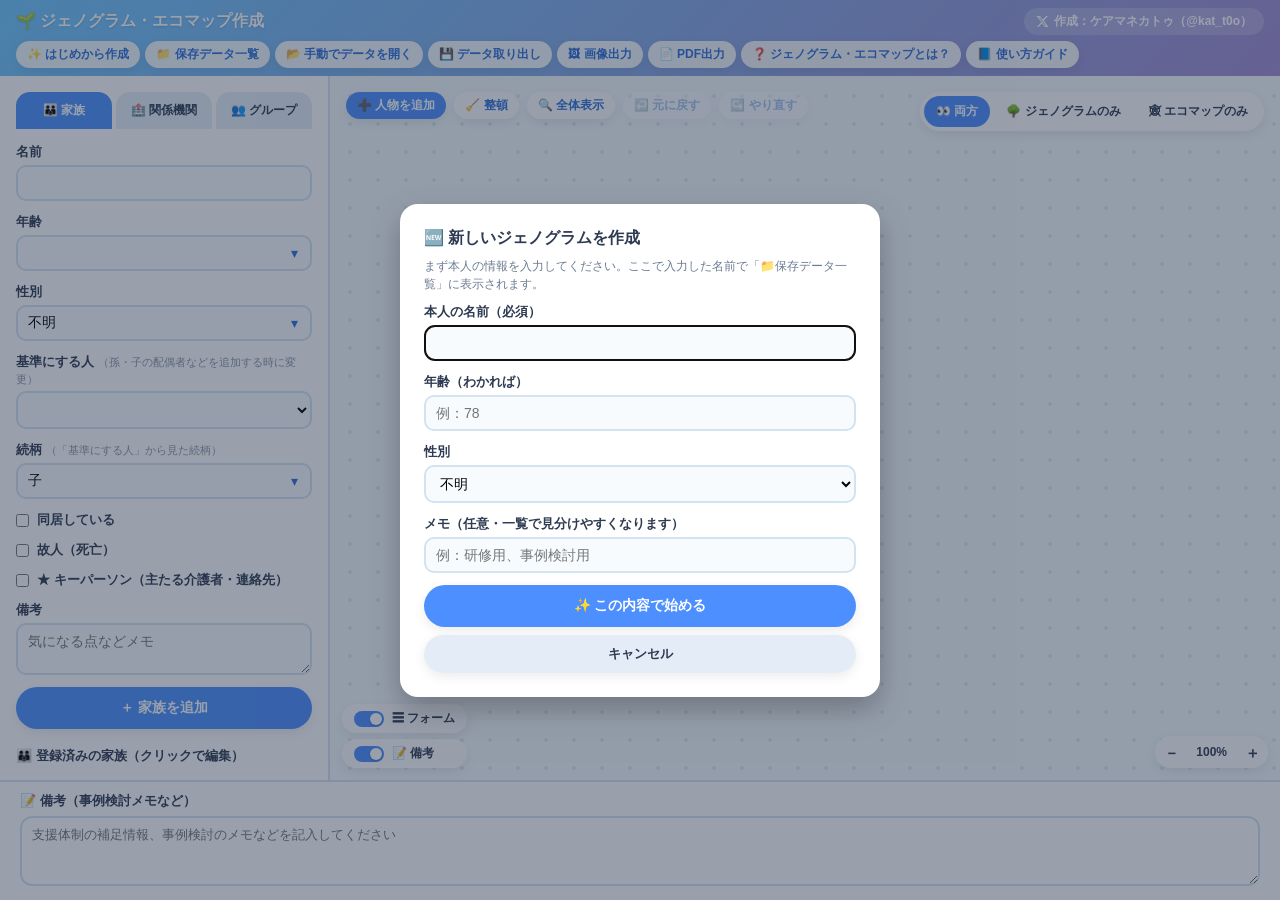
==== genogram_standalone.html @ c74f58c5 "ジェノグラム・エコマップ作成アプリ" ====
<!DOCTYPE html>
<html lang="ja">
<head>
<meta charset="UTF-8">
<meta name="viewport" content="width=device-width, initial-scale=1.0">
<title>ジェノグラム・エコマップ作成アプリ</title>
<style>
/* ポップで視認性の良いデザイン（丸ゴシック・寒色系パステル・角丸・ふんわり影） */

:root {
  --color-bg: #f1f7fb;
  --color-header-start: #6ec6ff;
  --color-header-end: #a18cd1;
  --color-primary: #4d8fff;
  --color-primary-dark: #2f6fdb;
  --color-secondary: #4ecdc4;
  --color-secondary-dark: #3bb3aa;
  --color-card: #ffffff;
  --color-border: #d3e3f0;
  --color-text: #2f3b52;
  --shadow-soft: 0 4px 12px rgba(0, 0, 0, 0.08);
}

* {
  box-sizing: border-box;
}

body {
  margin: 0;
  font-family: -apple-system, "Hiragino Maru Gothic ProN", "Yu Gothic", "Hiragino Kaku Gothic ProN", sans-serif;
  background: var(--color-bg);
  color: var(--color-text);
  display: flex;
  flex-direction: column;
  height: 100vh;
}

.app-header {
  background: linear-gradient(135deg, var(--color-header-start), var(--color-header-end));
  padding: 8px 16px;
  box-shadow: var(--shadow-soft);
  flex: 0 0 auto;
}

.app-header-top {
  display: flex;
  align-items: center;
  justify-content: space-between;
  flex-wrap: wrap;
  gap: 6px;
  margin-bottom: 6px;
}

.app-header h1 {
  margin: 0;
  font-size: 16px;
  color: #ffffff;
  text-shadow: 0 1px 2px rgba(0, 0, 0, 0.15);
}

.toolbar {
  display: flex;
  flex-wrap: wrap;
  gap: 5px;
}

.tool-button {
  border: none;
  border-radius: 999px;
  padding: 5px 11px;
  background: rgba(255, 255, 255, 0.9);
  color: var(--color-primary-dark);
  font-weight: bold;
  font-size: 12px;
  cursor: pointer;
  box-shadow: var(--shadow-soft);
  transition: transform 0.15s ease, box-shadow 0.15s ease;
}

.tool-button:hover {
  transform: translateY(-2px);
  box-shadow: 0 6px 14px rgba(0, 0, 0, 0.12);
}

.tool-button:disabled {
  opacity: 0.4;
  cursor: not-allowed;
  transform: none;
  box-shadow: var(--shadow-soft);
}

.export-option {
  display: flex;
  align-items: center;
  gap: 4px;
  padding: 8px 10px;
  font-size: 12px;
  font-weight: bold;
  color: #ffffff;
  text-shadow: 0 1px 2px rgba(0, 0, 0, 0.15);
  cursor: pointer;
}

.export-option input {
  width: auto;
  margin: 0;
}

.app-body {
  flex: 1 1 auto;
  display: flex;
  min-height: 0;
}

.side-panel {
  width: 330px;
  flex: 0 0 auto;
  background: var(--color-card);
  border-right: 2px solid var(--color-border);
  padding: 16px;
  overflow-y: auto;
}

body.side-panel-collapsed .side-panel {
  display: none;
}

body.note-panel-collapsed .note-panel {
  display: none;
}

/* サイドパネル（入力フォーム）・備考欄の開閉ボタンを1ヶ所にまとめた小さな浮き島。
   左右いっぱいの帯にすると占有面積が大きいため、キャンバス左下に小さくまとめている。 */
.panel-toggle-cluster {
  position: absolute;
  left: 12px;
  bottom: 12px;
  z-index: 12;
  display: flex;
  flex-direction: column;
  gap: 6px;
}

.panel-toggle-switch {
  display: flex;
  align-items: center;
  gap: 8px;
  border: none;
  border-radius: 999px;
  padding: 6px 12px;
  background: rgba(255, 255, 255, 0.92);
  color: var(--color-text);
  font-weight: bold;
  font-size: 12px;
  cursor: pointer;
  box-shadow: var(--shadow-soft);
}

.panel-toggle-switch:hover {
  background: #ffffff;
}

.switch-track {
  position: relative;
  flex: 0 0 auto;
  width: 30px;
  height: 16px;
  border-radius: 999px;
  background: #c9d4e0;
  transition: background 0.15s ease;
}

.switch-knob {
  position: absolute;
  top: 2px;
  left: 2px;
  width: 12px;
  height: 12px;
  border-radius: 50%;
  background: #ffffff;
  box-shadow: 0 1px 2px rgba(0, 0, 0, 0.25);
  transition: transform 0.15s ease;
}

.panel-toggle-switch.is-open .switch-track {
  background: var(--color-primary);
}

.panel-toggle-switch.is-open .switch-knob {
  transform: translateX(14px);
}

/* 今のズーム倍率（％）の表示と、＋／－で段階的に拡大縮小できるボタン。
   ピンチ・ホイールだけだと今どれくらい拡大しているか分かりにくく、
   トラックパッドの操作が不安定な端末でも確実に拡大縮小できるようにする。 */
.zoom-control {
  position: absolute;
  right: 12px;
  bottom: 12px;
  z-index: 12;
  display: flex;
  align-items: center;
  gap: 2px;
  background: rgba(255, 255, 255, 0.92);
  border-radius: 999px;
  box-shadow: var(--shadow-soft);
  padding: 3px;
}

.zoom-btn,
.zoom-percent {
  border: none;
  background: transparent;
  color: var(--color-text);
  font-weight: bold;
  cursor: pointer;
  border-radius: 999px;
}

.zoom-btn {
  width: 26px;
  height: 26px;
  font-size: 15px;
  line-height: 1;
}

.zoom-btn:hover,
.zoom-percent:hover {
  background: var(--color-bg);
}

.zoom-percent {
  padding: 5px 10px;
  font-size: 12px;
  min-width: 48px;
}

/* 画面の狭い端末（小さめのノートPC・タブレットの横向きなど）では、
   サイドパネルの幅を少し縮めてキャンバス側の表示スペースを確保する。 */
@media (max-width: 1100px) {
  .side-panel {
    width: 270px;
  }
}

/* さらに狭い・縦長の端末（タブレットの縦向き・スマホなど）では、
   左右に並べるレイアウトそのものが窮屈になるため、サイドパネルを
   キャンバスの上に重ねず「上下に積む」配置に切り替える。
   サイドパネルは画面の半分までの高さに収め、それ以上はスクロールで見る。 */
@media (max-width: 820px) {
  .app-body {
    flex-direction: column;
  }
  .side-panel {
    width: 100%;
    max-height: 48vh;
    border-right: none;
    border-bottom: 2px solid var(--color-border);
  }
  .canvas-wrap {
    min-height: 280px;
  }
}

.tabs {
  display: flex;
  gap: 4px;
  margin-bottom: 14px;
}

.tab-button {
  flex: 1;
  border: none;
  border-radius: 14px 14px 0 0;
  padding: 10px 4px;
  background: #e4edf7;
  color: var(--color-text);
  font-weight: bold;
  font-size: 12px;
  white-space: nowrap;
  cursor: pointer;
}

.tab-button.active {
  background: var(--color-primary);
  color: #ffffff;
}

.tab-panel.hidden {
  display: none;
}

#family-form label,
#institution-form label,
#connect-form label,
#institution-connect-form label {
  display: block;
  margin-bottom: 12px;
  font-size: 13px;
  font-weight: bold;
  color: var(--color-text);
}

.field-hint {
  font-size: 11px;
  font-weight: normal;
  color: #8a93a6;
  margin-left: 4px;
}

#family-form input,
#family-form select,
#family-form textarea,
#institution-form input,
#institution-form select,
#institution-form textarea,
#connect-form select,
#institution-connect-form select {
  display: block;
  width: 100%;
  margin-top: 4px;
  padding: 8px 10px;
  border: 2px solid var(--color-border);
  border-radius: 10px;
  font-size: 14px;
  font-family: inherit;
  background: #f8fbfe;
  resize: vertical;
}

.combo-box {
  position: relative;
}

.combo-box input {
  width: 100%;
  padding-right: 34px !important;
}

.combo-toggle {
  position: absolute;
  right: 4px;
  top: 4px;
  bottom: 4px;
  width: 28px;
  border: none;
  background: transparent;
  color: var(--color-primary-dark);
  font-size: 14px;
  cursor: pointer;
  border-radius: 8px;
}

.combo-toggle:hover {
  background: #e1ecfa;
}

.combo-list {
  position: absolute;
  left: 0;
  right: 0;
  top: 100%;
  margin: 4px 0 0;
  padding: 4px;
  list-style: none;
  background: var(--color-card);
  border: 2px solid var(--color-border);
  border-radius: 12px;
  box-shadow: var(--shadow-soft);
  max-height: 220px;
  overflow-y: auto;
  z-index: 20;
}

.combo-list.hidden {
  display: none;
}

.combo-list li {
  padding: 8px 10px;
  border-radius: 8px;
  font-size: 13px;
  font-weight: normal;
  cursor: pointer;
  color: var(--color-text);
}

.combo-list li:hover {
  background: #e1ecfa;
  color: var(--color-primary-dark);
}

.checkbox-label {
  display: flex !important;
  align-items: center;
  gap: 8px;
}

.checkbox-label input {
  width: auto !important;
  margin: 0 !important;
}

.checkbox-list {
  max-height: 180px;
  overflow-y: auto;
  border: 1px solid var(--color-border);
  border-radius: 10px;
  padding: 8px 10px;
  margin-bottom: 12px;
  background: #ffffff;
}

.checkbox-list .checkbox-label {
  padding: 3px 0;
}

.primary-button {
  width: 100%;
  border: none;
  border-radius: 999px;
  padding: 12px;
  background: var(--color-primary);
  color: #ffffff;
  font-weight: bold;
  font-size: 14px;
  cursor: pointer;
  box-shadow: var(--shadow-soft);
  transition: transform 0.15s ease;
}

.primary-button.secondary {
  background: var(--color-secondary);
}

.primary-button:hover {
  transform: translateY(-2px);
}

.form-actions {
  display: flex;
  flex-direction: column;
  gap: 8px;
}

.secondary-button,
.danger-button {
  width: 100%;
  border: none;
  border-radius: 999px;
  padding: 10px;
  font-weight: bold;
  font-size: 13px;
  cursor: pointer;
  box-shadow: var(--shadow-soft);
  transition: transform 0.15s ease;
}

.secondary-button {
  background: #e4edf7;
  color: var(--color-text);
}

.danger-button {
  background: #ffe3e0;
  color: #c0392b;
}

.secondary-button:hover,
.danger-button:hover {
  transform: translateY(-2px);
}

.hidden {
  display: none !important;
}

.hint-text {
  margin: 0 0 10px;
  font-size: 12px;
  color: #6b7c93;
  line-height: 1.5;
}

.list-heading {
  margin: 18px 0 8px;
  font-size: 13px;
  color: var(--color-text);
}

.entity-list {
  list-style: none;
  margin: 0;
  padding: 0;
  display: flex;
  flex-direction: column;
  gap: 6px;
}

.entity-list li {
  display: flex;
  align-items: center;
  justify-content: space-between;
  gap: 6px;
  padding: 8px 12px;
  border: 2px solid var(--color-border);
  border-radius: 12px;
  background: #f8fbfe;
  font-size: 13px;
  cursor: pointer;
  transition: transform 0.1s ease, border-color 0.1s ease;
}

.entity-list li:hover {
  transform: translateY(-1px);
  border-color: var(--color-secondary);
}

.entity-list li.editing {
  border-color: var(--color-primary);
  background: #eaf1fb;
}

.entity-list .entity-sub {
  color: #6b7c93;
  font-weight: normal;
}

.entity-list li.connection-row {
  cursor: default;
}

.entity-list .entity-main {
  flex: 1 1 auto;
  min-width: 0;
  overflow: hidden;
  text-overflow: ellipsis;
  white-space: nowrap;
}

.entity-delete {
  flex: 0 0 auto;
  border: none;
  background: transparent;
  color: #c0392b;
  font-size: 14px;
  cursor: pointer;
  border-radius: 8px;
  padding: 2px 6px;
}

.entity-delete:hover {
  background: #ffe3e0;
}

.case-open-button {
  flex: 0 0 auto;
  width: auto !important;
  padding: 6px 14px !important;
}

.modal-overlay {
  position: fixed;
  inset: 0;
  background: rgba(30, 45, 70, 0.45);
  display: flex;
  align-items: center;
  justify-content: center;
  z-index: 100;
}

.modal-overlay.hidden {
  display: none;
}

.modal-box {
  background: var(--color-card);
  border-radius: 18px;
  padding: 24px;
  width: 480px;
  max-width: 90vw;
  max-height: 80vh;
  overflow-y: auto;
  box-shadow: 0 12px 30px rgba(0, 0, 0, 0.25);
}

.modal-box h2 {
  margin: 0 0 8px;
  font-size: 16px;
  color: var(--color-text);
}

.modal-box .entity-list {
  margin-bottom: 16px;
}

.modal-box .secondary-button {
  width: 100%;
}

.modal-box label {
  display: block;
  margin-bottom: 12px;
  font-size: 13px;
  font-weight: bold;
  color: var(--color-text);
}

.modal-box input,
.modal-box select {
  display: block;
  width: 100%;
  margin-top: 4px;
  padding: 8px 10px;
  border: 2px solid var(--color-border);
  border-radius: 10px;
  font-size: 14px;
  font-family: inherit;
  background: #f8fbfe;
}

.help-modal-box {
  width: 560px;
  max-width: 90vw;
}

.help-modal-box h3 {
  margin: 18px 0 6px;
  font-size: 14px;
  color: var(--color-primary-dark);
}

.help-modal-box p {
  margin: 0;
  font-size: 13px;
  line-height: 1.7;
  color: var(--color-text);
}

.help-list {
  margin: 0;
  padding-left: 20px;
  font-size: 13px;
  line-height: 1.8;
  color: var(--color-text);
}

.help-modal-box #help-modal-close {
  margin-top: 20px;
}

#export-options-modal .checkbox-label {
  margin-bottom: 12px;
  font-size: 13px;
  font-weight: bold;
}

#export-options-modal .form-actions {
  margin-top: 8px;
}

.canvas-wrap {
  flex: 1 1 auto;
  position: relative;
  background:
    radial-gradient(circle at 20px 20px, #dde8f2 2px, transparent 2px);
  background-size: 28px 28px;
  background-color: #f5f9fd;
  overflow: hidden;
}

#canvas {
  display: block;
  cursor: grab;
  touch-action: none;
}

/* 左の操作ボタン群と右の表示切替ボタン群を、固定位置(position:absolute)同士の
   重なりではなく、1つのflexコンテナの中で「space-between」配置にする。
   画面が狭くてどちらも1行に収まらない時は、flex-wrapにより右側のボタン群が
   自動的に2段目に折り返るので、重なって操作できなくなることがない。 */
.canvas-overlay-toolbars {
  position: absolute;
  left: 16px;
  right: 16px;
  top: 16px;
  display: flex;
  justify-content: space-between;
  align-items: flex-start;
  flex-wrap: wrap;
  gap: 8px;
  z-index: 10;
  pointer-events: none; /* すき間部分はキャンバスのドラッグを邪魔しないようにする */
}

.canvas-toolbar,
.view-mode-toolbar {
  pointer-events: auto;
  flex-wrap: wrap;
}

.canvas-toolbar {
  display: flex;
  gap: 8px;
}

.canvas-toolbar .add-button {
  background: var(--color-primary);
  color: #ffffff;
}

.view-mode-toolbar {
  display: flex;
  gap: 4px;
  background: rgba(255, 255, 255, 0.9);
  border-radius: 999px;
  padding: 4px;
  box-shadow: var(--shadow-soft);
}

.view-mode-button {
  border: none;
  border-radius: 999px;
  padding: 7px 12px;
  background: transparent;
  color: var(--color-text);
  font-weight: bold;
  font-size: 12px;
  cursor: pointer;
}

.view-mode-button.active {
  background: var(--color-primary);
  color: #ffffff;
}

/* 表示モード：データは変えず、対象の図形・線をCSSで隠すだけ */
#canvas.view-mode-genogram .institution-node,
#canvas.view-mode-genogram .institution-link-line,
#canvas.view-mode-genogram .ecomap-group-boundary,
#canvas.view-mode-genogram .ecomap-group-label,
#canvas.view-mode-genogram .group-handles {
  display: none;
}

#canvas.view-mode-ecomap .relationship-line,
#canvas.view-mode-ecomap .family-tree-connector,
#canvas.view-mode-ecomap .cohabiting-boundary,
#canvas.view-mode-ecomap .cohabiting-boundary-hit,
#canvas.view-mode-ecomap .cohabiting-handles {
  display: none;
}

/* 同居枠・グループ枠の輪郭を変形する操作用の丸。控えめに表示し、
   つまんでいる時・ホバー時に少し大きく見せて操作対象だと分かりやすくする。 */
.boundary-shape-handle {
  opacity: 0.55;
  transition: opacity 0.15s ease;
}

.boundary-shape-handle:hover {
  opacity: 1;
  cursor: grab;
}

.note-panel {
  flex: 0 0 auto;
  background: var(--color-card);
  border-top: 2px solid var(--color-border);
  padding: 10px 20px;
}

.note-panel label {
  display: block;
  font-size: 13px;
  font-weight: bold;
  margin-bottom: 6px;
}

#note-textarea {
  width: 100%;
  height: 70px;
  border: 2px solid var(--color-border);
  border-radius: 12px;
  padding: 8px 10px;
  font-family: inherit;
  font-size: 13px;
  resize: vertical;
}

.app-credit {
  display: inline-flex;
  align-items: center;
  gap: 5px;
  flex: 0 0 auto;
  font-size: 12px;
  font-weight: bold;
  color: #ffffff;
  background: rgba(255, 255, 255, 0.2);
  border-radius: 999px;
  padding: 5px 12px;
  text-decoration: none;
  white-space: nowrap;
}

.app-credit:hover {
  background: rgba(255, 255, 255, 0.32);
}

.app-credit svg {
  fill: currentColor;
}

.context-menu {
  position: fixed;
  background: var(--color-card);
  border-radius: 12px;
  box-shadow: 0 8px 20px rgba(0, 0, 0, 0.2);
  padding: 6px;
  z-index: 1000;
  display: flex;
  flex-direction: column;
  gap: 2px;
}

.context-menu.hidden {
  display: none;
}

.floating-popup {
  position: fixed;
  background: var(--color-card);
  border-radius: 14px;
  box-shadow: 0 8px 24px rgba(0, 0, 0, 0.25);
  padding: 14px;
  width: 260px;
  max-height: 85vh;
  overflow-y: auto;
  z-index: 1000;
}

.floating-popup.hidden {
  display: none;
}

.popup-close-x {
  position: absolute;
  top: 6px;
  right: 6px;
  width: 22px;
  height: 22px;
  border: none;
  background: transparent;
  color: var(--color-text);
  font-size: 16px;
  font-weight: bold;
  line-height: 1;
  cursor: pointer;
  padding: 0;
  border-radius: 50%;
}

.popup-close-x:hover {
  background: #eaf1fb;
}

.floating-popup label {
  display: block;
  margin-bottom: 10px;
  font-size: 12px;
  font-weight: bold;
  color: var(--color-text);
}

.floating-popup input,
.floating-popup select,
.floating-popup textarea {
  display: block;
  width: 100%;
  margin-top: 3px;
  padding: 6px 8px;
  border: 2px solid var(--color-border);
  border-radius: 8px;
  font-size: 13px;
  font-family: inherit;
  background: #f8fbfe;
  resize: vertical;
}

.floating-popup .form-actions {
  margin-top: 4px;
}

.popup-section-heading {
  margin: 14px 0 8px;
  padding-top: 10px;
  border-top: 2px solid var(--color-border);
  font-size: 12px;
  color: var(--color-primary-dark);
}

.floating-popup .hint-text {
  font-size: 11px;
  margin: -4px 0 10px;
}

.floating-popup .primary-button,
.floating-popup .secondary-button,
.floating-popup .danger-button {
  padding: 8px;
  font-size: 12px;
}

.context-menu button {
  border: none;
  background: transparent;
  text-align: left;
  padding: 8px 14px;
  border-radius: 8px;
  font-size: 13px;
  font-family: inherit;
  cursor: pointer;
  color: var(--color-text);
}

.context-menu button:hover {
  background: #e1ecfa;
  color: var(--color-primary-dark);
}

.context-menu-section {
  display: flex;
  flex-direction: column;
  gap: 2px;
  border-top: 1px solid var(--color-border);
  margin-top: 4px;
  padding-top: 4px;
}

#line-context-delete {
  margin-top: 4px;
  border-top: 1px solid var(--color-border);
  color: #c0392b;
}

#print-area {
  display: none;
}

@media print {
  body > *:not(#print-area) {
    display: none !important;
  }
  /* 縦に並ぶ見出し・図・備考の高さを「ページの印刷可能な高さ」の中で
     flexで分け合うことで、図が縦長でも備考が長くても2ページ目に
     溢れないようにする（図の高さはsvg-wrapのflex:1で決まる残り分）。 */
  #print-area {
    display: flex !important;
    flex-direction: column;
    font-family: -apple-system, "Hiragino Maru Gothic ProN", "Yu Gothic", "Hiragino Kaku Gothic ProN", sans-serif;
  }
  #print-area h2 {
    flex: 0 0 auto;
    margin: 0 0 8px;
    font-size: 16px;
    color: #2f3b52;
  }
  #print-area .print-meta {
    flex: 0 0 auto;
    margin: 0 0 8px;
    font-size: 11px;
    color: #6b7c93;
  }
  /* 本文エリア：縦向きは図の下に凡例・備考を縦に並べ、横向きは図の右に並べる。
     向きの切り替えはexport.jsが#print-areaに付けるorientation-landscape/-portraitで行う。 */
  #print-area .print-body {
    flex: 1 1 auto;
    min-height: 0;
    display: flex;
    flex-direction: column;
    gap: 10px;
  }
  #print-area.orientation-landscape .print-body {
    flex-direction: row;
    gap: 14px;
  }
  #print-area .print-diagram-col {
    flex: 1 1 auto;
    min-height: 0;
    min-width: 0;
    display: flex;
  }
  #print-area .print-text-col {
    flex: 0 0 auto;
    display: flex;
    flex-direction: column;
    gap: 10px;
  }
  #print-area.orientation-landscape .print-text-col {
    flex: 0 0 78mm;
    min-height: 0;
    overflow: hidden;
    border-left: 1px solid #d3e3f0;
    padding-left: 12px;
  }
  #print-area .print-legend {
    flex: 0 0 auto;
  }
  #print-area.orientation-portrait .print-legend {
    padding-top: 8px;
    border-top: 1px solid #d3e3f0;
  }
  #print-area .print-legend h3 {
    margin: 0 0 4px;
    font-size: 12px;
    color: #2f6fdb;
  }
  #print-area .print-legend ul {
    margin: 0;
    padding-left: 16px;
    font-size: 10px;
    line-height: 1.5;
    color: #4a5a72;
  }
  #print-area .print-svg-wrap {
    flex: 1 1 auto;
    min-height: 0;
    min-width: 0;
    display: flex;
  }
  #print-area svg {
    display: block;
    width: 100%;
    height: 100%;
  }
  #print-area .print-note {
    flex: 1 1 auto;
    min-height: 0;
    overflow: hidden;
    page-break-inside: avoid;
  }
  #print-area.orientation-portrait .print-note {
    flex: 0 0 auto;
    padding-top: 10px;
    border-top: 2px solid #d3e3f0;
  }
  #print-area .print-note h3 {
    margin: 0 0 6px;
    font-size: 13px;
    color: #2f6fdb;
  }
  #print-area .print-note p {
    margin: 0;
    font-size: 12px;
    line-height: 1.6;
    color: #2f3b52;
  }
}

.save-toast {
  position: fixed;
  right: 20px;
  bottom: 20px;
  background: #2f3b52;
  color: #ffffff;
  padding: 8px 16px;
  border-radius: 999px;
  font-size: 13px;
  font-weight: bold;
  box-shadow: 0 6px 16px rgba(0, 0, 0, 0.2);
  z-index: 2000;
  opacity: 0;
  transform: translateY(8px);
  transition: opacity 0.25s ease, transform 0.25s ease;
  pointer-events: none;
}

.save-toast.visible {
  opacity: 1;
  transform: translateY(0);
}

.save-toast.hidden {
  display: none;
}

</style>
</head>
<body>

<header class="app-header">
  <div class="app-header-top">
    <h1>🌱 ジェノグラム・エコマップ作成</h1>
    <a class="app-credit" href="https://x.com/kat_t0o" target="_blank" rel="noopener">
      <svg viewBox="0 0 24 24" width="13" height="13" aria-hidden="true"><path d="M18.9 2H22l-7.6 8.7L23 22h-6.6l-5.2-6.8L5 22H1.9l8.1-9.3L1 2h6.7l4.7 6.2L18.9 2zM16.6 20h1.9L7.5 4H5.5L16.6 20z"/></svg>
      作成：ケアマネカトゥ（@kat_t0o）
    </a>
  </div>
  <nav class="toolbar">
    <button id="btn-new" class="tool-button">✨ はじめから作成</button>
    <button id="btn-case-list" class="tool-button">📁 保存データ一覧</button>
    <button id="btn-open" class="tool-button">📂 手動でデータを開く</button>
    <button id="btn-save-file" class="tool-button">💾 データ取り出し</button>
    <button id="btn-export-png" class="tool-button">🖼 画像出力</button>
    <button id="btn-export-pdf" class="tool-button">📄 PDF出力</button>
    <button id="btn-help" class="tool-button help-button">❓ ジェノグラム・エコマップとは？</button>
    <button id="btn-usage-guide" class="tool-button help-button">📘 使い方ガイド</button>
    <input type="file" id="file-input" accept=".json" hidden>
  </nav>
</header>

<main class="app-body">
  <aside class="side-panel" id="side-panel">
    <div class="tabs">
      <button class="tab-button active" data-tab="family">👪 家族</button>
      <button class="tab-button" data-tab="institution">🏥 関係機関</button>
      <button class="tab-button" data-tab="group">👥 グループ</button>
    </div>

    <section class="tab-panel" id="tab-family">
      <form id="family-form">
        <input type="hidden" id="family-editing-id" value="">
        <label>名前
          <input type="text" id="family-name" required>
        </label>
        <label>年齢
          <div class="combo-box">
            <input type="text" inputmode="numeric" id="family-age" autocomplete="off">
            <button type="button" class="combo-toggle">▾</button>
            <ul class="combo-list hidden">
              <li>0</li><li>3</li><li>6</li><li>10</li><li>15</li><li>18</li>
              <li>20</li><li>30</li><li>40</li><li>50</li><li>60</li><li>65</li>
              <li>70</li><li>75</li><li>80</li><li>85</li><li>90</li><li>100</li>
            </ul>
          </div>
        </label>
        <label>性別
          <div class="combo-box">
            <input type="text" id="family-gender" value="不明" autocomplete="off">
            <button type="button" class="combo-toggle">▾</button>
            <ul class="combo-list hidden">
              <li>男性</li>
              <li>女性</li>
              <li>不明</li>
            </ul>
          </div>
        </label>
        <label>基準にする人<span class="field-hint">（孫・子の配偶者などを追加する時に変更）</span>
          <select id="family-anchor"></select>
        </label>
        <label>続柄<span class="field-hint">（「基準にする人」から見た続柄）</span>
          <div class="combo-box">
            <input type="text" id="family-relation" value="子" autocomplete="off">
            <button type="button" class="combo-toggle">▾</button>
            <ul class="combo-list hidden">
              <li>本人</li>
              <li>父</li>
              <li>母</li>
              <li>配偶者</li>
              <li>子</li>
              <li>兄</li>
              <li>姉</li>
              <li>弟</li>
              <li>妹</li>
              <li>孫</li>
              <li>祖父</li>
              <li>祖母</li>
              <li>曽祖父</li>
              <li>曽祖母</li>
              <li>義父</li>
              <li>義母</li>
              <li>おじ</li>
              <li>おば</li>
              <li>いとこ</li>
              <li>甥</li>
              <li>姪</li>
              <li>友人</li>
              <li>近隣住人</li>
              <li>その他</li>
            </ul>
          </div>
        </label>
        <label class="checkbox-label">
          <input type="checkbox" id="family-cohabiting"> 同居している
        </label>
        <label class="checkbox-label">
          <input type="checkbox" id="family-deceased"> 故人（死亡）
        </label>
        <label class="checkbox-label">
          <input type="checkbox" id="family-key-person"> ★ キーパーソン（主たる介護者・連絡先）
        </label>
        <label>備考
          <textarea id="family-note" rows="2" placeholder="気になる点などメモ"></textarea>
        </label>
        <div class="form-actions">
          <button type="submit" class="primary-button" id="family-submit-button">＋ 家族を追加</button>
          <button type="button" id="family-cancel-edit" class="secondary-button hidden">編集をやめる</button>
          <button type="button" id="family-delete-button" class="danger-button hidden">🗑 削除</button>
        </div>
      </form>
      <h3 class="list-heading">👪 登録済みの家族（クリックで編集）</h3>
      <ul id="family-list" class="entity-list"></ul>

      <h3 class="list-heading">🔗 家族同士を手動でつなぐ</h3>
      <form id="connect-form">
        <label>誰と
          <select id="connect-person-a"></select>
        </label>
        <label>誰を
          <select id="connect-person-b"></select>
        </label>
        <label>関係の種類
          <select id="connect-type">
            <option value="normal">普通の関係</option>
            <option value="strong">強い関係</option>
            <option value="weak">弱い関係</option>
            <option value="conflict">対立関係</option>
            <option value="working">働きかけ（矢印）</option>
            <option value="spouse">配偶者関係</option>
            <option value="parent_child">親子関係</option>
          </select>
        </label>
        <button type="submit" class="primary-button secondary">🔗 つなぐ</button>
      </form>
      <h3 class="list-heading">🔗 つながっている関係</h3>
      <ul id="connect-list" class="entity-list"></ul>
    </section>

    <section class="tab-panel hidden" id="tab-institution">
      <form id="institution-form">
        <input type="hidden" id="institution-editing-id" value="">
        <label>機関名
          <div class="combo-box">
            <input type="text" id="institution-name" required autocomplete="off">
            <button type="button" class="combo-toggle">▾</button>
            <ul class="combo-list hidden">
              <li>居宅介護支援事業所</li>
              <li>地域包括支援センター</li>
              <li>訪問介護</li>
              <li>訪問看護</li>
              <li>デイサービス</li>
              <li>ショートステイ</li>
              <li>福祉用具</li>
              <li>かかりつけ医</li>
              <li>病院</li>
              <li>市役所福祉課</li>
              <li>民生委員</li>
              <li>学校</li>
              <li>職場</li>
              <li>近隣住人</li>
              <li>友人</li>
            </ul>
          </div>
        </label>
        <label>分類
          <div class="combo-box">
            <input type="text" id="institution-category" value="医療" autocomplete="off">
            <button type="button" class="combo-toggle">▾</button>
            <ul class="combo-list hidden">
              <li>医療</li>
              <li>介護</li>
              <li>障害福祉</li>
              <li>行政</li>
              <li>インフォーマル支援</li>
              <li>その他</li>
            </ul>
          </div>
        </label>
        <label>備考
          <textarea id="institution-note" rows="2" placeholder="気になる点などメモ"></textarea>
        </label>
        <div class="form-actions">
          <button type="submit" class="primary-button secondary" id="institution-submit-button">＋ 関係機関を追加</button>
          <button type="button" id="institution-cancel-edit" class="secondary-button hidden">編集をやめる</button>
          <button type="button" id="institution-delete-button" class="danger-button hidden">🗑 削除</button>
        </div>
      </form>
      <h3 class="list-heading">🏥 登録済みの関係機関（クリックで編集）</h3>
      <ul id="institution-list" class="entity-list"></ul>

      <h3 class="list-heading">🔗 関係機関をつなぐ</h3>
      <p class="hint-text">本人だけ・夫婦両方・子だけ・機関同士など、つながりの数だけ何度でも追加できます。</p>
      <form id="institution-connect-form">
        <label>つなぐ先①（人物・機関）
          <select id="institution-connect-a"></select>
        </label>
        <label>つなぐ先②（人物・機関）
          <select id="institution-connect-b"></select>
        </label>
        <label>関係の種類
          <select id="institution-connect-type">
            <option value="working">働きかけ（矢印）</option>
            <option value="normal">普通の関係</option>
            <option value="strong">強い関係</option>
            <option value="weak">弱い関係</option>
            <option value="conflict">対立関係</option>
          </select>
        </label>
        <button type="submit" class="primary-button secondary">🔗 つなぐ</button>
      </form>
      <h3 class="list-heading">🔗 つながっている関係</h3>
      <ul id="institution-connect-list" class="entity-list"></ul>
    </section>

    <section class="tab-panel hidden" id="tab-group">
      <p class="hint-text">本人・家族・関係機関の中から好きな相手を選んで、点線の枠で囲ったグループを作れます（例：拡大家族・職場・趣味の仲間）。グループそのものに関係線をつなぐこともできます。</p>
      <form id="group-form">
        <input type="hidden" id="group-editing-id" value="">
        <label>グループ名
          <input type="text" id="group-label" placeholder="例：拡大家族" required>
        </label>
        <label>メンバー（複数選択可）</label>
        <div id="group-member-checkboxes" class="checkbox-list"></div>
        <div class="form-actions">
          <button type="submit" class="primary-button secondary" id="group-submit-button">＋ グループを作成</button>
          <button type="button" id="group-cancel-edit" class="secondary-button hidden">編集をやめる</button>
          <button type="button" id="group-delete-button" class="danger-button hidden">🗑 削除</button>
        </div>
      </form>
      <h3 class="list-heading">👥 登録済みのグループ（クリックで編集）</h3>
      <ul id="group-list" class="entity-list"></ul>
    </section>
  </aside>

  <section class="canvas-wrap">
    <svg id="canvas" width="100%" height="100%"></svg>
    <div class="panel-toggle-cluster">
      <button type="button" id="btn-toggle-sidepanel" class="panel-toggle-switch" title="入力フォームの表示・非表示を切り替えます">
        <span class="switch-track"><span class="switch-knob"></span></span>
        <span class="switch-label">☰ フォーム</span>
      </button>
      <button type="button" id="btn-toggle-notepanel" class="panel-toggle-switch" title="備考欄の表示・非表示を切り替えます">
        <span class="switch-track"><span class="switch-knob"></span></span>
        <span class="switch-label">📝 備考</span>
      </button>
    </div>

    <div class="zoom-control">
      <button type="button" id="btn-zoom-out" class="zoom-btn" title="縮小します">－</button>
      <button type="button" id="btn-zoom-reset" class="zoom-percent" title="標準サイズ（100%）に戻します">100%</button>
      <button type="button" id="btn-zoom-in" class="zoom-btn" title="拡大します">＋</button>
    </div>
    <div class="canvas-overlay-toolbars">
      <div class="canvas-toolbar">
        <button id="btn-add-person" class="tool-button add-button" title="新しい人物を追加します">➕ 人物を追加</button>
        <button id="btn-tidy" class="tool-button" title="家族・関係機関を綺麗な位置に並べ直します">🧹 整頓</button>
        <button id="btn-fit-view" class="tool-button" title="全体が見えるように表示を調整します">🔍 全体表示</button>
        <button id="btn-undo" class="tool-button" title="直前の操作を元に戻します（Ctrl/Cmd+Z）" disabled>↩️ 元に戻す</button>
        <button id="btn-redo" class="tool-button" title="元に戻した操作をやり直します（Ctrl/Cmd+Shift+Z）" disabled>↪️ やり直す</button>
      </div>

      <div class="view-mode-toolbar">
        <button class="view-mode-button active" data-view="both" title="ジェノグラム・エコマップの両方を表示します">👀 両方</button>
        <button class="view-mode-button" data-view="genogram" title="ジェノグラムだけを表示します">🌳 ジェノグラムのみ</button>
        <button class="view-mode-button" data-view="ecomap" title="エコマップだけを表示します">🕸 エコマップのみ</button>
      </div>
    </div>

    <div id="person-popup" class="floating-popup hidden">
      <button type="button" id="person-popup-close-x" class="popup-close-x" title="閉じる">✕</button>
      <label>名前
        <input type="text" id="person-popup-name">
      </label>
      <label>年齢
        <div class="combo-box">
          <input type="text" inputmode="numeric" id="person-popup-age" autocomplete="off">
          <button type="button" class="combo-toggle">▾</button>
          <ul class="combo-list hidden">
            <li>0</li><li>3</li><li>6</li><li>10</li><li>15</li><li>18</li>
            <li>20</li><li>30</li><li>40</li><li>50</li><li>60</li><li>65</li>
            <li>70</li><li>75</li><li>80</li><li>85</li><li>90</li><li>100</li>
          </ul>
        </div>
      </label>
      <label>性別
        <div class="combo-box">
          <input type="text" id="person-popup-gender" autocomplete="off">
          <button type="button" class="combo-toggle">▾</button>
          <ul class="combo-list hidden">
            <li>男性</li>
            <li>女性</li>
            <li>不明</li>
          </ul>
        </div>
      </label>
      <label>基準にする人<span class="field-hint">（孫・子の配偶者などを追加する時に変更）</span>
        <select id="person-popup-anchor"></select>
      </label>
      <label>続柄<span class="field-hint">（「基準にする人」から見た続柄）</span>
        <div class="combo-box">
          <input type="text" id="person-popup-relation" autocomplete="off">
          <button type="button" class="combo-toggle">▾</button>
          <ul class="combo-list hidden">
            <li>本人</li>
            <li>父</li>
            <li>母</li>
            <li>配偶者</li>
            <li>子</li>
            <li>兄</li>
            <li>姉</li>
            <li>弟</li>
            <li>妹</li>
            <li>孫</li>
            <li>祖父</li>
            <li>祖母</li>
            <li>曽祖父</li>
            <li>曽祖母</li>
            <li>義父</li>
            <li>義母</li>
            <li>おじ</li>
            <li>おば</li>
            <li>いとこ</li>
            <li>甥</li>
            <li>姪</li>
            <li>友人</li>
            <li>近隣住人</li>
            <li>その他</li>
          </ul>
        </div>
      </label>
      <label class="checkbox-label">
        <input type="checkbox" id="person-popup-cohabiting"> 同居している
      </label>
      <label class="checkbox-label">
        <input type="checkbox" id="person-popup-deceased"> 故人（死亡）
      </label>
      <label class="checkbox-label">
        <input type="checkbox" id="person-popup-key-person"> ★ キーパーソン（主たる介護者・連絡先）
      </label>
      <label>備考
        <textarea id="person-popup-note" rows="2" placeholder="気になる点などメモ"></textarea>
      </label>
      <div class="form-actions">
        <button type="button" id="person-popup-save" class="primary-button">💾 保存</button>
        <button type="button" id="person-popup-duplicate" class="secondary-button">📋 同じ構成で複製</button>
        <button type="button" id="person-popup-delete" class="danger-button">🗑 削除</button>
        <button type="button" id="person-popup-close" class="secondary-button">✕ 閉じる</button>
      </div>

      <h4 class="popup-section-heading">🔗 つなぐ</h4>
      <label>つなぐ相手
        <select id="person-popup-link-target"></select>
      </label>
      <label>関係の種類
        <select id="person-popup-link-type">
          <option value="normal">普通の関係</option>
          <option value="strong">強い関係</option>
          <option value="weak">弱い関係</option>
          <option value="conflict">対立関係</option>
          <option value="working">働きかけ（矢印）</option>
          <option value="spouse">配偶者関係</option>
          <option value="parent_child">親子関係</option>
        </select>
      </label>
      <p class="hint-text">「働きかけ」を選ぶと、この人物→つなぐ相手の方向に矢印が表示されます。</p>
      <button type="button" id="person-popup-link-button" class="primary-button secondary">🔗 この関係でつなぐ</button>
    </div>

    <div id="institution-popup" class="floating-popup hidden">
      <button type="button" id="institution-popup-close-x" class="popup-close-x" title="閉じる">✕</button>
      <label>機関名
        <div class="combo-box">
          <input type="text" id="institution-popup-name" autocomplete="off">
          <button type="button" class="combo-toggle">▾</button>
          <ul class="combo-list hidden">
            <li>居宅介護支援事業所</li>
            <li>地域包括支援センター</li>
            <li>訪問介護</li>
            <li>訪問看護</li>
            <li>デイサービス</li>
            <li>ショートステイ</li>
            <li>福祉用具</li>
            <li>かかりつけ医</li>
            <li>病院</li>
            <li>市役所福祉課</li>
            <li>民生委員</li>
            <li>学校</li>
            <li>職場</li>
            <li>近隣住人</li>
            <li>友人</li>
          </ul>
        </div>
      </label>
      <label>分類
        <div class="combo-box">
          <input type="text" id="institution-popup-category" autocomplete="off">
          <button type="button" class="combo-toggle">▾</button>
          <ul class="combo-list hidden">
            <li>医療</li>
            <li>介護</li>
            <li>障害福祉</li>
            <li>行政</li>
            <li>インフォーマル支援</li>
            <li>その他</li>
          </ul>
        </div>
      </label>
      <label>備考
        <textarea id="institution-popup-note" rows="2" placeholder="気になる点などメモ"></textarea>
      </label>
      <div class="form-actions">
        <button type="button" id="institution-popup-save" class="primary-button secondary">💾 保存</button>
        <button type="button" id="institution-popup-delete" class="danger-button">🗑 削除</button>
        <button type="button" id="institution-popup-close" class="secondary-button">✕ 閉じる</button>
      </div>

      <h4 class="popup-section-heading">🔗 つなぐ</h4>
      <label>つなぐ相手
        <select id="institution-popup-link-target"></select>
      </label>
      <label>関係の種類
        <select id="institution-popup-link-type">
          <option value="working">働きかけ（矢印）</option>
          <option value="normal">普通の関係</option>
          <option value="strong">強い関係</option>
          <option value="weak">弱い関係</option>
          <option value="conflict">対立関係</option>
        </select>
      </label>
      <p class="hint-text">「働きかけ」を選ぶと、この機関→つなぐ相手の方向に矢印が表示されます。</p>
      <button type="button" id="institution-popup-link-button" class="primary-button secondary">🔗 この関係でつなぐ</button>
    </div>
  </section>
</main>

<footer class="note-panel" id="note-panel">
  <label for="note-textarea">📝 備考（事例検討メモなど）</label>
  <textarea id="note-textarea" placeholder="支援体制の補足情報、事例検討のメモなどを記入してください"></textarea>
</footer>

<div id="print-area"></div>

<div id="new-case-modal" class="modal-overlay hidden">
  <div class="modal-box">
    <h2>🆕 新しいジェノグラムを作成</h2>
    <p class="hint-text">まず本人の情報を入力してください。ここで入力した名前で「📁保存データ一覧」に表示されます。</p>
    <label>本人の名前（必須）
      <input type="text" id="new-case-name" required autocomplete="off">
    </label>
    <label>年齢（わかれば）
      <input type="text" id="new-case-age" placeholder="例：78">
    </label>
    <label>性別
      <select id="new-case-gender">
        <option value="unknown">不明</option>
        <option value="male">男性</option>
        <option value="female">女性</option>
      </select>
    </label>
    <label>メモ（任意・一覧で見分けやすくなります）
      <input type="text" id="new-case-label" placeholder="例：研修用、事例検討用">
    </label>
    <div class="form-actions">
      <button id="new-case-confirm" class="primary-button">✨ この内容で始める</button>
      <button id="new-case-cancel" class="secondary-button">キャンセル</button>
    </div>
  </div>
</div>

<div id="case-list-modal" class="modal-overlay hidden">
  <div class="modal-box">
    <h2>📁 保存されているジェノグラム</h2>
    <p class="hint-text">この端末のブラウザに自動保存されている一覧です。本人の名前で管理されます。</p>
    <ul id="case-list" class="entity-list"></ul>
    <button id="case-list-close" class="secondary-button">閉じる</button>
  </div>
</div>

<div id="help-modal" class="modal-overlay hidden">
  <div class="modal-box help-modal-box">
    <h2>❓ ジェノグラム・エコマップとは？</h2>

    <h3>ジェノグラムとは</h3>
    <p>家族の構成・世代・関係性を図にして見える化したものです。本人を基準に、父母・配偶者・子・兄弟姉妹などを線でつなぎ、家族構造や世代間のつながりを一目で把握できるようにします。家族療法やソーシャルワーク、ケアマネジメントの現場で、生活歴や家族関係のアセスメントに使われます。</p>

    <h3>エコマップとは</h3>
    <p>本人や家族を中心に置き、関係機関・地域・友人などの「社会的な支援網（ソーシャルサポートネットワーク）」を図にしたものです。1975年に米国のAnn Hartmanが考案した手法で、誰が・どんな関係で・どれくらいの強さで本人や家族とつながっているかを可視化し、支援が手薄な部分や活用できる資源を見つけるために使います。</p>

    <h3>図形・線の意味（このアプリでの表現）</h3>
    <ul class="help-list">
      <li><strong>四角</strong>＝男性、<strong>丸</strong>＝女性、<strong>ひし形</strong>＝性別不明・その他</li>
      <li><strong>二重線の図形</strong>＝本人（基準者）</li>
      <li><strong>実線１本</strong>＝結婚・親子関係などの普通のつながり</li>
      <li><strong>実線２本（並行）</strong>＝強い・親密な関係</li>
      <li><strong>破線</strong>＝弱い・距離のある関係</li>
      <li><strong>ギザギザ線</strong>＝対立・緊張関係</li>
      <li><strong>矢印付きの線</strong>＝一方向的な働きかけ（エコマップでよく使われる表現）</li>
      <li><strong>点線で囲まれた範囲</strong>＝同居している家族、またはグループ化した範囲</li>
      <li><strong>結婚線に斜線1本</strong>＝別居、<strong>斜線2本</strong>＝離婚</li>
      <li><strong>図形に×印</strong>＝故人（死亡）</li>
      <li><strong>★キーパーソン</strong>＝主たる介護者・連絡先となる方</li>
    </ul>

    <h3>作り方の基本</h3>
    <ol class="help-list">
      <li>まず本人の名前を入力して、本人を中心に置きます</li>
      <li>「👪家族追加」から父母・配偶者・子などを追加すると、結婚線・親子の樹形図が自動で引かれます</li>
      <li>「同居している」にチェックを入れた家族は、点線で自動的に囲まれます</li>
      <li>「故人（死亡）」「★キーパーソン」のチェックで、それぞれ図形に×印・キーパーソンの表示が付きます</li>
      <li>結婚線（配偶者関係）をクリックすると、「／別居」「／／離婚」のマークを付けられます</li>
      <li>「🏢関係機関登録」から関係機関や地域の人を追加し、「🔗つなぐ」で関係性（強さ・対立・働きかけなど）を設定してつなぎます</li>
      <li>全体を整えたいときは、キャンバス左上の「🧹整頓」「🔍全体表示」ボタンを使います</li>
    </ol>

    <h3>子の配偶者・孫など、本人以外を基準にした続柄を追加する</h3>
    <p>続柄欄は普段「本人から見てどんな関係か」を入力しますが、「基準にする人」を本人から別の人（例：すでに登録した長男）に変えると、「その人から見た続柄」として追加できます。</p>
    <ul class="help-list">
      <li><strong>子の配偶者</strong>：基準にする人＝対象の子、続柄＝「配偶者」</li>
      <li><strong>孫</strong>：基準にする人＝対象の子、続柄＝「子」（結婚線・兄弟バーまで自動でつながります）</li>
      <li><strong>義父・義母</strong>：基準にする人＝配偶者、続柄＝「父」「母」</li>
      <li><strong>おじ・おば</strong>：基準にする人＝父または母、続柄＝「兄」「姉」「弟」「妹」</li>
      <li><strong>甥・姪</strong>：基準にする人＝兄弟姉妹、続柄＝「子」</li>
    </ul>
    <p class="hint-text">※ 続柄欄に「孫」「おじ」など本人から2世代以上離れた言葉を単体で入力するだけだと、おおよその位置には表示されますが、誰ともつながる線が引かれません（「誰の孫か」が分からないためです）。線までつなげたい場合は、上の表の通り「基準にする人」を必ず設定してください。</p>

    <button id="help-modal-close" class="secondary-button">閉じる</button>
  </div>
</div>

<div id="usage-guide-modal" class="modal-overlay hidden">
  <div class="modal-box help-modal-box">
    <h2>📘 使い方ガイド</h2>
    <p class="hint-text">パソコン操作に慣れていない方向けに、ボタンの押し方だけをまとめました。難しい用語の説明は「❓ジェノグラム・エコマップとは？」をご覧ください。</p>

    <h3>① 新しく作る</h3>
    <ol class="help-list">
      <li>画面上部の「✨ はじめから作成」を押します</li>
      <li>出てきた画面で本人の名前を入力します（必須）。年齢・性別・メモ（任意。「研修用」「事例検討用」など、あとで一覧で見分けるための一言）は分かれば入力。どれも後からでも変更できます</li>
      <li>「✨ この内容で始める」を押すとスタートします</li>
    </ol>

    <h3>② 家族を追加する</h3>
    <ol class="help-list">
      <li>図の右上の「➕ 人物を追加」を押すか、左側の「👪 家族追加」タブで、名前・年齢・性別・続柄（父・母・配偶者・子など）を入力します</li>
      <li>「＋ 家族を追加」を押すと、図の中に自動で追加されます</li>
      <li>図の何もない場所をクリック（右クリックでも左クリックでも）すると、その場で「➕人物を追加」などを選べるミニメニューも出ます</li>
      <li>「同居している」にチェックを入れると、その家族は自動で点線の枠で囲まれます</li>
      <li>点線の枠（同居枠＝グレーの丸／グループ枠＝オレンジの丸）の縁には小さな丸が並んでいます。これをつまんで縦・横・斜めどの方向にもドラッグでき、その部分だけ枠を凹ませたり広げたりできます（無関係な人の図形を避けたい時に便利です）。ダブルクリックするとその点だけ自動の形に戻ります。枠が重なって丸がつかみにくい時は、つかみたい方の丸を一度クリックすると手前に出てきます</li>
      <li>「子の配偶者」「孫」など本人以外を基準にした関係を追加したい時は、続柄欄の上にある「基準にする人」を本人から該当の家族に変更してから続柄を入力します（詳しくは「❓ジェノグラム・エコマップとは？」参照）</li>
    </ol>

    <h3>③ 図の中の人物・関係機関をその場で編集する</h3>
    <ol class="help-list">
      <li>図の中の人物や関係機関の図形を1回クリックすると、その場に編集できる小さな画面（ポップアップ）が出ます</li>
      <li>名前・年齢・続柄などを直して「💾 保存」を押せば反映されます。「🗑 削除」でその人・機関ごと消せます</li>
      <li>人物のポップアップには「📋 同じ構成で複製」もあります。性別・続柄・基準にする人・同居の有無などをそのまま引き継いだ人物が「（名前）（2）」という名前ですぐ横に追加されます（似た人物を続けて追加する時に便利です。名前は後から書き換えてください）</li>
      <li>ポップアップを閉じるには、右上の「✕」を押すか、ポップアップの外側をクリックします</li>
      <li>左側の「登録済みの家族／関係機関（クリックで編集）」一覧から名前をクリックしても、同じように編集できます</li>
    </ol>

    <h3>④ 関係性（線）を変える・消す</h3>
    <ol class="help-list">
      <li>図の中の線を1回クリックすると、関係の種類（普通・強い・弱い・対立・働きかけなど）を選ぶメニューが出ます</li>
      <li>同じメニューの一番下「🗑 関係を削除」で、その線を消せます</li>
      <li>左側の「登録済みのつながり」一覧からも、🗑ボタンで消せます</li>
    </ol>

    <h3>⑤ 関係機関（病院・施設・地域の人など）を登録する</h3>
    <ol class="help-list">
      <li>左側の「🏢 関係機関登録」タブで、名前・分類を入力して登録します</li>
      <li>「🔗 関係機関をつなぐ」で、本人や家族、他の機関とのつながりを作れます</li>
      <li>「同居している」家族が1人以上いると、選択肢に「同居している世帯全体（枠線）」も出てきます。これを選ぶと、個々の家族ではなく世帯全体に対する関係機関のつながりを描けます（例：地域包括支援センターが世帯全体に関わっている、など）</li>
    </ol>

    <h3>⑤-2 グループ（任意の枠線）を作る</h3>
    <ol class="help-list">
      <li>左側の「👥 グループ化」タブで、グループ名を入力し、囲みたい人物・関係機関にチェックを入れます（拡大家族・職場・趣味の仲間など）</li>
      <li>「＋ グループを作成」を押すと、図の中にチェックしたメンバーを囲む点線の枠が表示されます</li>
      <li>「🔗 関係機関をつなぐ」の選択肢にもグループが出てくるので、枠そのものに関係線をつなぐこともできます</li>
      <li>図の中の枠線・グループ名をクリックすると、いつでも編集・削除できます</li>
    </ol>

    <h3>⑥ 図を綺麗に整える</h3>
    <ol class="help-list">
      <li>図の左上「🧹 整頓」を押すと、ズレた位置が綺麗に並び直ります</li>
      <li>「🔍 全体表示」を押すと、図の全体が画面に収まるように調整されます</li>
      <li>マウスの操作：図の何もない部分をドラッグすると画面を動かせます、ホイール（スクロール）で拡大・縮小できます</li>
      <li>図の右下に今の拡大率（％）が表示されます。「－」「＋」で段階的に拡大縮小、「100%」の表示をクリックすると標準サイズに戻ります</li>
      <li>操作を間違えたら「↩️ 元に戻す」（Ctrl/Cmd+Z）、戻しすぎたら「↪️ やり直す」で直せます</li>
      <li>画面が狭いパソコンでは、左側の入力フォームや下の備考欄が図の表示スペースを圧迫することがあります。図の左下にある「☰ フォーム」「📝 備考」ボタンを押すと、それぞれ折りたためて図を大きく表示できます（もう一度押すと元に戻ります）</li>
    </ol>

    <h3>⑦ 表示を切り替える（ジェノグラムのみ／エコマップのみ）</h3>
    <ol class="help-list">
      <li>図の右上に「👀 両方」「🌳 ジェノグラムのみ」「🕸 エコマップのみ」のボタンがあります</li>
      <li>家族の関係だけを見たいときは「🌳 ジェノグラムのみ」、関係機関とのつながりだけを見たいときは「🕸 エコマップのみ」を選びます</li>
      <li>データが消えるわけではなく、見え方を一時的に切り替えるだけなので、いつでも「👀 両方」に戻せます</li>
    </ol>

    <h3>⑧ 保存する・他の事例を開く</h3>
    <ol class="help-list">
      <li>操作するたびに自動でこのパソコンに保存されます。特別な操作は不要です</li>
      <li>複数の方の図を作っている場合は「📁 保存データ一覧」から名前（メモがあればメモも表示）を選んで「開く」を押します。一覧の「✏️」で後からメモを付け直すこともできます</li>
      <li>ファイルとして書き出したい場合は「💾 データ取り出し」を使います（ファイル名を聞かれるので入力してください）</li>
      <li>すでにあるファイルを読み込みたい場合は「📂 手動でデータを開く」を使います</li>
    </ol>

    <h3>⑨ 画像・PDFとして書き出す</h3>
    <ol class="help-list">
      <li>「🖼 画像出力」または「📄 PDF出力」を押します</li>
      <li>出てきた画面で「両方／ジェノグラムのみ／エコマップのみ」を選べます（今の画面の表示に合わせて最初から選ばれています）</li>
      <li>「透明背景」「モノクロ」が必要なら✓を入れ、「⬇ ダウンロードする」を押します</li>
      <li>PDF出力の時だけ、「用紙の向き」（自動／横／縦）、「作成者名」（任意。一度入れれば次回も引き継がれます）、「凡例を入れる」（図形・線の意味を表す凡例を1枚に同梱、初期値はON）も選べます</li>
      <li>「横」を選ぶと、図の右側に凡例・備考がまとまった紙面になります。「縦」を選ぶと、図の下に凡例・備考が続く紙面になります</li>
    </ol>

    <button id="usage-guide-close" class="secondary-button">閉じる</button>
  </div>
</div>

<div id="export-options-modal" class="modal-overlay hidden">
  <div class="modal-box">
    <h2 id="export-options-title">🖼 画像出力</h2>
    <label class="checkbox-label"><input type="radio" name="export-view-mode" id="export-view-both" value="both"> 👀 両方</label>
    <label class="checkbox-label"><input type="radio" name="export-view-mode" id="export-view-genogram" value="genogram"> 🌳 ジェノグラムのみ</label>
    <label class="checkbox-label"><input type="radio" name="export-view-mode" id="export-view-ecomap" value="ecomap"> 🕸 エコマップのみ</label>
    <label class="checkbox-label"><input type="checkbox" id="export-transparent"> 透明背景</label>
    <label class="checkbox-label"><input type="checkbox" id="export-monochrome"> モノクロ</label>
    <div id="export-pdf-only-options">
      <p class="field-hint" style="margin:0 0 4px; display:block;">用紙の向き</p>
      <label class="checkbox-label">
        <input type="radio" name="export-orientation" id="export-orientation-auto" value="auto" checked> 自動（図の形に合わせる）
      </label>
      <label class="checkbox-label">
        <input type="radio" name="export-orientation" id="export-orientation-landscape" value="landscape"> 横
      </label>
      <label class="checkbox-label">
        <input type="radio" name="export-orientation" id="export-orientation-portrait" value="portrait"> 縦
      </label>
      <label>作成者名（任意）
        <input type="text" id="export-creator-name" placeholder="ここに入力してください">
      </label>
      <label class="checkbox-label"><input type="checkbox" id="export-include-legend" checked> 図形・線の意味（凡例）を入れる</label>
    </div>
    <div class="form-actions">
      <button id="export-options-confirm" class="primary-button">⬇ ダウンロードする</button>
      <button id="export-options-cancel" class="secondary-button">キャンセル</button>
    </div>
  </div>
</div>

<div id="canvas-context-menu" class="context-menu hidden">
  <button data-action="add-person">➕ 人物を追加</button>
  <button data-action="add-institution">➕ 関係機関を追加</button>
  <button data-action="tidy">🧹 整頓</button>
  <button data-action="fit">🔍 全体表示</button>
</div>

<div id="line-context-menu" class="context-menu hidden">
  <button data-type="normal">普通の関係</button>
  <button data-type="strong">強い関係</button>
  <button data-type="weak">弱い関係</button>
  <button data-type="conflict">対立関係</button>
  <button data-type="working">働きかけ（矢印）</button>
  <button data-type="spouse">配偶者関係</button>
  <button data-type="parent_child">親子関係</button>
  <button id="line-context-reverse" data-action="reverse">↔ 向きを反転</button>
  <div id="line-context-marital" class="context-menu-section hidden">
    <button data-marital="">婚姻中（マークなし）</button>
    <button data-marital="separated">／ 別居</button>
    <button data-marital="divorced">／／ 離婚</button>
  </div>
  <button id="line-context-delete" data-action="delete">🗑 関係を削除</button>
</div>

<div id="save-toast" class="save-toast hidden">💾 保存しました</div>

<script>
// ジェノグラム・エコマップのデータモデル定義。
// 保存・読込・画面描画は、すべてこの形のオブジェクトを介して行う。
// （Pythonのgenogram_app/models.pyと同じ構造）

window.Genogram = window.Genogram || {};

Genogram.Gender = {
  MALE: "male",     // 四角
  FEMALE: "female", // 丸
  UNKNOWN: "unknown", // ひし形
};

Genogram.RelationType = {
  SPOUSE: "spouse",
  PARENT_CHILD: "parent_child",
  NORMAL: "normal",
  STRONG: "strong",
  WEAK: "weak",
  CONFLICT: "conflict",
  WORKING: "working",
};

Genogram.createPerson = function (overrides) {
  return Object.assign(
    {
      id: "",
      name: "",
      age: null,
      gender: Genogram.Gender.UNKNOWN,
      relationToSubject: "",
      // 続柄を「誰を基準にするか」。null=本人を基準（従来通り）。
      // 例：子の配偶者を表すには、anchorPersonIdに対象の子のIDを入れてrelationToSubjectを"配偶者"にする
      anchorPersonId: null,
      isCohabiting: false,
      isDeceased: false,
      isKeyPerson: false, // キーパーソン（主たる介護者・連絡先）。1ドキュメントにつき基本1人を想定
      manuallyMoved: false, // ドラッグで手動配置したらtrue。recomputeLayoutの対象から外れる
      x: 0,
      y: 0,
      note: "",
    },
    overrides
  );
};

Genogram.createRelationship = function (overrides) {
  return Object.assign(
    {
      id: "",
      personAId: "",
      personBId: "",
      type: Genogram.RelationType.NORMAL,
      isAuto: false,
      // 配偶者関係(type:spouse)の時だけ意味を持つ。null=婚姻中（マークなし）/"separated"=別居/"divorced"=離婚
      maritalStatus: null,
    },
    overrides
  );
};

Genogram.createInstitution = function (overrides) {
  return Object.assign(
    {
      id: "",
      name: "",
      category: "",
      manuallyMoved: false, // ドラッグで手動配置したらtrue。recomputeInstitutionLayoutの対象から外れる
      x: 0,
      y: 0,
      note: "",
    },
    overrides
  );
};

// 関係機関どうし・関係機関と人物・人物と人物（エコマップ的な関係性）を結ぶ線。
// fromId/toIdは人物ID・関係機関ID・グループIDのいずれでもよい（getNodeCenterが全て探す）。
Genogram.createInstitutionLink = function (overrides) {
  return Object.assign(
    {
      id: "",
      fromId: "",
      toId: "",
      type: Genogram.RelationType.NORMAL,
      isAuto: false,
    },
    overrides
  );
};

// エコマップで「拡大家族」「職場」など任意の人物・関係機関をまとめて
// 枠線で囲うためのグループ。枠線自体をinstitutionLinkのfromId/toIdに
// 指定して、グループ全体に対する関係線を引くこともできる。
Genogram.createGroup = function (overrides) {
  return Object.assign(
    {
      id: "",
      label: "",
      memberIds: [],
      // 枠線の輪郭を手動でドラッグ変形した分（重心から12方向に伸ばした半径の増減）。
      // 各要素は自動計算した半径からのズレ(px)で、空配列・未設定=自動計算のまま
      boundaryShape: [],
    },
    overrides
  );
};

Genogram.createDocument = function (overrides) {
  return Object.assign(
    {
      formatVersion: 1,
      subjectId: "",
      persons: [],
      relationships: [],
      institutions: [],
      institutionLinks: [],
      groups: [],
      overallNote: "",
      // 同居家族の囲みを手動でドラッグ移動した分のオフセット{dx,dy}（null=自動計算のまま）
      cohabitingBoundaryOverride: null,
      // 同居家族の囲みの輪郭を手動でドラッグ変形した分（boundaryShapeと同じ仕組み）
      cohabitingBoundaryShape: [],
      // 一度削除した関係のペア（"id1::id2"の形）。自動生成ルールが復活させないようにする
      severedRelationPairs: [],
      // 端末への自動保存で複数のジェノグラムを区別するためのID（null=未割り当て）
      caseId: null,
      // 「保存データ一覧」で見分けやすくするためのメモ（例：「研修用」「事例検討用」）
      caseLabel: "",
      // PDF出力のヘッダーに表示する作成者名（任意入力、一度入れれば次回も引き継がれる）
      creatorName: "",
    },
    overrides
  );
};

</script>
<script>
// クリックで候補一覧がポップアップ表示される入力欄（コンボボックス）。
// <input list>+<datalist>は候補があることが見た目で分かりにくく、
// クリックしてもすぐに開かないブラウザもあるため、自前で実装している。
// 候補から選ぶことも、候補にない内容を直接タイプすることも両方できる。
// （Pythonアプリ側には無い、HTML版だけの部品）

(function (Genogram) {
  function setupComboBox(root) {
    const input = root.querySelector("input");
    const toggle = root.querySelector(".combo-toggle");
    const list = root.querySelector(".combo-list");
    if (!input || !toggle || !list) return;

    function openList() {
      list.classList.remove("hidden");
    }
    function closeList() {
      list.classList.add("hidden");
    }
    function isOpen() {
      return !list.classList.contains("hidden");
    }

    // 候補一覧は▾ボタンで開閉する。入力欄のfocusイベントでは開かない
    // （fill()のようなプログラム操作でもfocusが発生し、勝手に開いたままになるため）。
    toggle.addEventListener("click", (evt) => {
      evt.preventDefault();
      if (isOpen()) {
        closeList();
      } else {
        openList();
        input.focus();
      }
    });

    list.querySelectorAll("li").forEach((li) => {
      li.addEventListener("click", () => {
        input.value = li.textContent;
        closeList();
        input.dispatchEvent(new Event("input", { bubbles: true }));
        input.focus();
      });
    });

    document.addEventListener("click", (evt) => {
      if (!root.contains(evt.target)) closeList();
    });
  }

  function setupAll() {
    document.querySelectorAll(".combo-box").forEach(setupComboBox);
  }

  Genogram.comboBox = { setupAll };
})(window.Genogram);

</script>
<script>
// 続柄から「関係線の自動生成」と「世代ごとの自動レイアウト」を行うルール。
// （Pythonのgenogram_app/relation_rules.pyと同じロジック＋世代レイアウトを追加）
//
// 続柄(relationToSubject)は常に「誰かを基準にした続柄」として解釈する。
// 基準にする人(anchorPersonId)を指定しなければ本人が基準になる（従来通り）。
// 例：子の配偶者を表すには、anchorPersonIdに対象の子のIDを入れてrelationToSubjectを"配偶者"にする。
// この仕組みにより、本人だけでなく子・兄弟など任意の人を基準にした続柄（孫、子の配偶者など）が
// 再帰的に何世代でも正しい位置・正しい関係線で表現できるようになる。

(function (Genogram) {
  const PARENT_RELATIONS = ["父", "母"];
  const SIBLING_RELATIONS = ["兄", "姉", "弟", "妹"];
  // 「子」の同義語。長男・次男などとそのまま入力しても「子」と同じ世代に配置される
  const CHILD_RELATIONS = ["子", "長男", "次男", "三男", "長女", "次女", "三女", "息子", "娘"];

  const LEVEL_Y_SPACING = 150; // 世代が1つ違うごとの縦の距離
  const ROW_X_SPACING = 130; // 同じ世代の人を横に並べるときの距離
  const BASE_X = 400;
  const BASE_Y = 300;

  // 続柄が表す関係の種類（親／子／配偶者・兄弟など同世代／その他）を判定する
  function relationClass(relationToSubject) {
    if (PARENT_RELATIONS.includes(relationToSubject)) return "parent";
    if (CHILD_RELATIONS.includes(relationToSubject)) return "child";
    if (relationToSubject === "配偶者") return "spouse";
    if (SIBLING_RELATIONS.includes(relationToSubject)) return "sibling";
    return "other";
  }

  // 基準人物から見た世代の差分（-1=親、+1=子、0=配偶者・兄弟・不明な続柄）。
  // "孫"は基準人物を指定しない簡易入力のための後方互換ショートカット（2世代下の段には
  // 置かれるが、「どの子の孫か」を表す関係線までは自動で引けない。正しく結婚線・兄弟バーまで
  // つなげたい場合は「基準にする人」で該当の子を選び、続柄を「子」にする方法を使う）。
  // 「祖父」「甥」など他の2世代以上離れた続柄は、基準を指定しないと本人と同じ世代に
  // 置かれる＝基準を選び忘れている合図として、あえて正しい位置にはしていない。
  function relationOffset(relationToSubject) {
    if (relationToSubject === "孫") return 2;
    const cls = relationClass(relationToSubject);
    if (cls === "parent") return -1;
    if (cls === "child") return 1;
    return 0;
  }

  // 同じ世代内での並び順（小さいほど左）。本人は父母と配偶者の間（兄姉の右）に来るよう2固定
  function localOrder(relationToSubject) {
    const table = { 父: 0, 母: 1, 兄: 0, 姉: 1, 本人: 2, 配偶者: 3, 弟: 4, 妹: 5 };
    if (table[relationToSubject] !== undefined) return table[relationToSubject];
    if (CHILD_RELATIONS.includes(relationToSubject)) return 10;
    return 50; // 自由入力の未知の続柄は右寄りに置く
  }

  // 続柄が「誰を基準にしているか」を返す。未指定なら本人が基準
  function resolveAnchorId(document, person) {
    return person.anchorPersonId || document.subjectId;
  }

  function findPerson(document, personId) {
    return document.persons.find((p) => p.id === personId);
  }

  // 基準人物をたどって世代を再帰的に求める（循環参照があっても無限ループしないようガードする）
  function computeGeneration(document, person, genCache, visiting) {
    if (person.id === document.subjectId) return 0;
    if (genCache.has(person.id)) return genCache.get(person.id);
    if (visiting.has(person.id)) return 0;
    visiting.add(person.id);
    const anchorId = resolveAnchorId(document, person);
    let anchorGen = 0;
    if (anchorId !== document.subjectId) {
      const anchorPerson = findPerson(document, anchorId);
      if (anchorPerson) anchorGen = computeGeneration(document, anchorPerson, genCache, visiting);
    }
    const gen = anchorGen + relationOffset(person.relationToSubject);
    genCache.set(person.id, gen);
    visiting.delete(person.id);
    return gen;
  }

  // 同一世代内での「枝」のまとまりを表すキー。子方向にたどるたびに1段深くなる配列で、
  // これを辞書順に並べると兄弟姉妹とその子孫がまとまって表示される（家系図らしい見た目になる）
  function computeBranchKey(document, person, keyCache, childIndexCache, visiting) {
    if (person.id === document.subjectId) return [];
    if (keyCache.has(person.id)) return keyCache.get(person.id);
    if (visiting.has(person.id)) return [0];
    visiting.add(person.id);
    const anchorId = resolveAnchorId(document, person);
    let parentKey = [];
    if (anchorId !== document.subjectId) {
      const anchorPerson = findPerson(document, anchorId);
      if (anchorPerson) parentKey = computeBranchKey(document, anchorPerson, keyCache, childIndexCache, visiting);
    }
    let key = parentKey;
    if (relationClass(person.relationToSubject) === "child") {
      if (!childIndexCache.has(anchorId)) {
        const siblingsUnderAnchor = document.persons
          .filter((p) => relationClass(p.relationToSubject) === "child" && resolveAnchorId(document, p) === anchorId)
          .map((p) => p.id);
        childIndexCache.set(anchorId, siblingsUnderAnchor);
      }
      const idx = childIndexCache.get(anchorId).indexOf(person.id);
      key = [...parentKey, idx < 0 ? 0 : idx];
    }
    keyCache.set(person.id, key);
    visiting.delete(person.id);
    return key;
  }

  function compareBranchKey(a, b) {
    const len = Math.max(a.length, b.length);
    for (let i = 0; i < len; i++) {
      const av = a[i] === undefined ? -1 : a[i];
      const bv = b[i] === undefined ? -1 : b[i];
      if (av !== bv) return av - bv;
    }
    return 0;
  }

  // 家族追加フォームの「続柄」入力欄から初期座標を求める。
  // 実際の最終位置はrecomputeLayoutで全員まとめて再計算されるため、
  // ここでは「とりあえず重ならない場所」を返すだけでよい。
  function computeInitialPosition(document, relationToSubject, anchorPersonId) {
    const anchorId = anchorPersonId || document.subjectId;
    const anchorPerson = findPerson(document, anchorId);
    const anchorGen =
      anchorId === document.subjectId
        ? 0
        : anchorPerson
        ? computeGeneration(document, anchorPerson, new Map(), new Set())
        : 0;
    const generation = anchorGen + relationOffset(relationToSubject);
    const existingInSameGeneration = document.persons.filter(
      (p) => computeGeneration(document, p, new Map(), new Set()) === generation
    ).length;
    return {
      x: BASE_X + existingInSameGeneration * ROW_X_SPACING,
      y: BASE_Y + generation * LEVEL_Y_SPACING,
    };
  }

  // 続柄・基準人物から世代・並び順を求めて、ドキュメント内の全員の座標を一括で
  // 再計算する。家族の追加・編集・削除のたびに呼び出すことで、
  // 常にジェノグラムらしい「世代ごとの横並び」を保つ。
  function recomputeLayout(document) {
    const genCache = new Map();
    const keyCache = new Map();
    const childIndexCache = new Map();

    // 「親子の単位」(computeFamilyUnits)を、親側ID・子側IDのどちらからでも
    // 引けるように索引化しておく（本人に近い世代から外側へ、隣の世代の確定済みの
    // 位置を基準に配置していくために使う）。
    const familyUnits = computeFamilyUnits(document);
    const unitsByParentId = new Map();
    const unitsByChildId = new Map();
    familyUnits.forEach((unit) => {
      unit.parentIds.forEach((id) => {
        if (!unitsByParentId.has(id)) unitsByParentId.set(id, []);
        unitsByParentId.get(id).push(unit);
      });
      unit.childIds.forEach((id) => {
        if (!unitsByChildId.has(id)) unitsByChildId.set(id, []);
        unitsByChildId.get(id).push(unit);
      });
    });

    // 「同じ行（横並びにすべき仲間）」をUnion-Findでまとめる。
    // 親子の単位の親同士・子同士、配偶者同士をまとめることで、「父母という夫婦」と
    // 「父とその兄弟（祖父の子達）」のように複数のつながりが1人(父)を介して重なっている
    // 場合でも、関係する全員を1つの行として正しく整列できる
    // （世代が違う者同士をまとめてしまっても、最終的な行は(世代, このID)の組で
    // 分けるため、世代がずれて混ざる心配は無い）。
    const ufParent = new Map();
    function ufFind(id) {
      if (!ufParent.has(id)) ufParent.set(id, id);
      let root = id;
      while (ufParent.get(root) !== root) root = ufParent.get(root);
      ufParent.set(id, root);
      return root;
    }
    function ufUnion(a, b) {
      const ra = ufFind(a);
      const rb = ufFind(b);
      if (ra !== rb) ufParent.set(ra, rb);
    }
    familyUnits.forEach((unit) => {
      unit.parentIds.forEach((id) => ufUnion(unit.parentIds[0], id));
      unit.childIds.forEach((id) => ufUnion(unit.childIds[0], id));
    });
    // 配偶者・兄弟姉妹・その他の続柄（親子以外）は、親の記録が無くても
    // 常に基準人物と同じ行にまとめる（familyUnitsは父母等の記録が無いと作られないため、
    // それだけに頼ると父母未登録の兄弟がバラバラの行に散ってしまう）。
    document.persons.forEach((person) => {
      const cls = relationClass(person.relationToSubject);
      if (cls === "spouse" || cls === "sibling" || cls === "other") {
        ufUnion(person.id, resolveAnchorId(document, person));
      }
    });

    // 各人物の(世代, 行クラスタ)を求めてグループ化する。
    // 配偶者（続柄＝"配偶者"）は続柄の文字列だけでは「誰の配偶者か」が分からず、
    // 兄弟それぞれの配偶者同士が登録順次第でバラバラに並んでしまい、結果として
    // 「兄の配偶者」「弟の配偶者」と「兄」「弟」が交差して、子供の位置もズレて見える
    // 不具合があった。配偶者は常に自分の基準人物（夫または妻）の並び順をそのまま借りて、
    // 基準人物のすぐ隣に来るようにする。
    function sortBasisFor(person) {
      if (relationClass(person.relationToSubject) !== "spouse") return person;
      const anchorPerson = findPerson(document, resolveAnchorId(document, person));
      return anchorPerson || person;
    }
    const insertionIndexOf = new Map();
    document.persons.forEach((p, i) => insertionIndexOf.set(p.id, i));

    const groupsByKey = new Map(); // key: `${generation}::${rowClusterId}`
    const allGenerations = new Set();
    document.persons.forEach((person) => {
      if (person.manuallyMoved) return; // 手動でドラッグした人物は自動レイアウトの対象から外す
      const generation = computeGeneration(document, person, genCache, new Set());
      const isSpouse = relationClass(person.relationToSubject) === "spouse";
      const sortBasis = sortBasisFor(person);
      const branchKey = computeBranchKey(document, sortBasis, keyCache, childIndexCache, new Set());
      const order = localOrder(sortBasis.relationToSubject);
      const insertionIndex = insertionIndexOf.get(sortBasis.id);
      const spouseFlag = isSpouse ? 1 : 0;
      const rowClusterId = ufFind(person.id);
      const key = `${generation}::${rowClusterId}`;
      if (!groupsByKey.has(key)) groupsByKey.set(key, { generation, rows: [] });
      groupsByKey.get(key).rows.push({ person, order, insertionIndex, branchKey, spouseFlag });
      allGenerations.add(generation);
    });

    // 本人の世代(0)から離れている順に処理する。これにより、ある世代の基準位置を
    // 求める時には「本人に近い側の隣接世代」が必ずもう確定済みになっており、
    // 古い座標を参照してしまう不整合が起きない（親世代は子達の確定位置の中央に、
    // 子世代は親達の確定位置の中央に、というジェノグラムの標準的な配置になる）。
    const orderedGenerations = Array.from(allGenerations).sort((a, b) => Math.abs(a) - Math.abs(b));

    // 各人物がどの(世代, 行クラスタ)グループに属するかを逆引きできるようにしておく
    const nodeKeyOf = new Map();
    groupsByKey.forEach((group, key) => {
      group.rows.forEach((row) => nodeKeyOf.set(row.person.id, key));
    });

    // ある人物の「外側（本人の世代0からより遠い側）」に直接つながる人物グループのキー一覧。
    // 世代0の人物は親側・子側どちらも外側になりうるため両方調べる。
    function outerNodeKeysFor(personId, generation) {
      const keys = new Set();
      function addFrom(units, neighborField) {
        (units || []).forEach((unit) => {
          unit[neighborField].forEach((neighborId) => {
            const key = nodeKeyOf.get(neighborId);
            if (key) keys.add(key);
          });
        });
      }
      if (generation <= 0) addFrom(unitsByChildId.get(personId), "parentIds"); // 自分が子の側＝親達はより外側(祖先側)
      if (generation >= 0) addFrom(unitsByParentId.get(personId), "childIds"); // 自分が親の側＝子達はより外側(子孫側)
      keys.delete(nodeKeyOf.get(personId));
      return Array.from(keys);
    }

    // 行の各メンバーの「専有幅」を求める。同じ外側グループ（例：本人と兄が同じ父母を
    // 共有している場合の「父母」グループ）は、行の中で最初に出てきたメンバー1人にのみ
    // 割り当てる（重複してメンバー全員に同じ幅を持たせると、必要以上に広がってしまうため）。
    function slotWidthsFor(rows, generation) {
      const claimedKeys = new Set();
      return rows.map(({ person }) => {
        const outerKeys = outerNodeKeysFor(person.id, generation).filter((k) => !claimedKeys.has(k));
        outerKeys.forEach((k) => claimedKeys.add(k));
        if (outerKeys.length === 0) return ROW_X_SPACING;
        return outerKeys.reduce((sum, k) => sum + Math.max(ROW_X_SPACING, computeRequiredWidth(k)), 0);
      });
    }

    // 「この人物グループを綺麗に並べるには、外側にぶら下がる祖先・子孫の枝も含めて
    // どれだけの横幅が必要か」を再帰的に求める（教科書的なジェノグラムは、家族が
    // 多い枝の下にはそのぶん広いスペースを確保し、隣の枝と重ならないようにする）。
    const widthCache = new Map();
    function computeRequiredWidth(nodeKey) {
      if (widthCache.has(nodeKey)) return widthCache.get(nodeKey);
      widthCache.set(nodeKey, ROW_X_SPACING); // 循環参照があった場合の保険
      const node = groupsByKey.get(nodeKey);
      const sortedRows = node.rows
        .slice()
        .sort(
          (a, b) =>
            compareBranchKey(a.branchKey, b.branchKey) || a.order - b.order || a.insertionIndex - b.insertionIndex || a.spouseFlag - b.spouseFlag
        );
      const total = slotWidthsFor(sortedRows, node.generation).reduce((sum, w) => sum + w, 0);
      const width = Math.max(total, ROW_X_SPACING);
      widthCache.set(nodeKey, width);
      return width;
    }

    // 未確定の世代・手動移動した人物のために、現在のx座標を「仮の参照値」として
    // 持っておく（無関係な枝など、隣接世代の情報が無い場合のフォールバックに使う）。
    const resolvedX = new Map();
    document.persons.forEach((p) => resolvedX.set(p.id, p.x));

    function referenceXFor(generation, rows) {
      if (generation === 0 && rows.some((row) => row.person.id === document.subjectId)) {
        return BASE_X; // 本人の行は常にBASE_X固定（全体の基準点）
      }
      const neighborXs = [];
      rows.forEach(({ person }) => {
        const relatedUnits = generation < 0 ? unitsByParentId.get(person.id) : unitsByChildId.get(person.id);
        (relatedUnits || []).forEach((unit) => {
          const neighborIds = generation < 0 ? unit.childIds : unit.parentIds;
          neighborIds.forEach((id) => {
            if (resolvedX.has(id)) neighborXs.push(resolvedX.get(id));
          });
        });
      });
      if (neighborXs.length > 0) return neighborXs.reduce((sum, x) => sum + x, 0) / neighborXs.length;
      // 隣接世代との接続が無い枝（無関係な別系統など）は、今の位置を基準にする
      const ownXs = rows.map((row) => resolvedX.get(row.person.id)).filter((x) => x !== undefined);
      return ownXs.length > 0 ? ownXs.reduce((sum, x) => sum + x, 0) / ownXs.length : BASE_X;
    }

    orderedGenerations.forEach((generation) => {
      groupsByKey.forEach((group, key) => {
        if (group.generation !== generation) return;
        const rows = group.rows;
        rows.sort(
          (a, b) =>
            compareBranchKey(a.branchKey, b.branchKey) || a.order - b.order || a.insertionIndex - b.insertionIndex || a.spouseFlag - b.spouseFlag
        );
        const centerX = referenceXFor(generation, rows);
        // 一律の間隔ではなく、各人物の外側にぶら下がる枝の幅に応じて自分の「専有幅」を
        // 確保してから横一列に並べる。これにより、隣り合う枝の祖先・子孫同士が
        // 重なり合わずに済む（教科書的なジェノグラムらしい整理になる）。
        const slotWidths = slotWidthsFor(rows, generation);
        const totalWidth = slotWidths.reduce((sum, w) => sum + w, 0);
        let cursor = centerX - totalWidth / 2;
        rows.forEach((row, indexInRow) => {
          const slot = slotWidths[indexInRow];
          const x = cursor + slot / 2;
          cursor += slot;
          row.person.x = x;
          row.person.y = BASE_Y + generation * LEVEL_Y_SPACING;
          resolvedX.set(row.person.id, x);
        });
      });
    });
  }

  // エコマップ側（関係機関）は、ジェノグラムの樹形図と重ならないよう
  // 一番下の世代よりさらに下に、扇状（アーク）に配置する。
  // 件数が増えるほど扇を広げ、本人を中心とした放射状の見た目に近づける。
  function recomputeInstitutionLayout(document) {
    const maxPersonY = document.persons.reduce((max, p) => Math.max(max, p.y), BASE_Y);
    const centerX = BASE_X;
    const centerY = maxPersonY + 170;
    const radius = 220;
    // 手動でドラッグした関係機関は自動の扇状配置から外す（位置を保持する）
    const autoInstitutions = document.institutions.filter((i) => !i.manuallyMoved);
    const total = autoInstitutions.length;
    const spreadDeg = Math.min(150, 40 + total * 18);
    const startDeg = total > 1 ? -spreadDeg / 2 : 0;
    const stepDeg = total > 1 ? spreadDeg / (total - 1) : 0;

    autoInstitutions.forEach((institution, index) => {
      const deg = startDeg + stepDeg * index;
      const rad = (deg * Math.PI) / 180;
      institution.x = centerX + radius * Math.sin(rad);
      institution.y = centerY + radius * Math.cos(rad);
    });
  }

  // 「整頓」ボタンなど、手動配置も含めて全員を自動レイアウトに戻したい時に呼ぶ。
  function resetManualPositions(document) {
    document.persons.forEach((p) => { p.manuallyMoved = false; });
    document.institutions.forEach((i) => { i.manuallyMoved = false; });
  }

  function pairKey(a, b) {
    return [a, b].sort().join("::");
  }

  // 指定したアンカーを基準にした「父母」役の人物一覧（基準人物自身の親）
  function parentsOfAnchor(document, anchorId) {
    return document.persons.filter(
      (p) => relationClass(p.relationToSubject) === "parent" && resolveAnchorId(document, p) === anchorId
    );
  }

  function spousesOfPerson(document, personId) {
    return document.persons
      .filter((p) => relationClass(p.relationToSubject) === "spouse" && resolveAnchorId(document, p) === personId)
      .map((p) => p.id);
  }

  // 「親子の単位（誰が誰の子か）」を関係グラフ全体から求める。
  // 続柄は「子を親基準で登録（基準にする人＝親、続柄＝子）」と
  // 「親を子基準で登録（基準にする人＝子、続柄＝父／母）」の2通りの入力方法があり、
  // 同じ親について両方の入力方法が混在すると、入力方法ごとに別々の単位として
  // 扱われてしまい、本来は兄弟であるはずの人同士がつながらずに見える不具合があった
  // （例：祖父を「父の父」として登録し、父の弟を「祖父の子」として登録すると、
  // 父と父の弟が別々の枝として表示されてしまう）。
  // これを防ぐため、親IDが1つでも重なる単位は同じ家族としてまとめる（Union-Find）。
  function computeFamilyUnits(document) {
    const candidates = []; // { childId, parentIds: Set }

    document.persons.forEach((person) => {
      if (relationClass(person.relationToSubject) !== "child") return;
      const anchorId = resolveAnchorId(document, person);
      candidates.push({ childId: person.id, parentIds: new Set([anchorId, ...spousesOfPerson(document, anchorId)]) });
    });

    const parentAnchorIds = new Set(
      document.persons
        .filter((p) => relationClass(p.relationToSubject) === "parent")
        .map((p) => resolveAnchorId(document, p))
    );
    parentAnchorIds.forEach((anchorId) => {
      const parentIds = new Set(parentsOfAnchor(document, anchorId).map((p) => p.id));
      if (parentIds.size === 0) return;
      candidates.push({ childId: anchorId, parentIds });
      document.persons
        .filter((p) => relationClass(p.relationToSubject) === "sibling" && resolveAnchorId(document, p) === anchorId)
        .forEach((sibling) => candidates.push({ childId: sibling.id, parentIds }));
    });

    // Union-Find：親IDを1つでも共有しているcandidate同士を同じグループにまとめる
    const parentIndex = candidates.map((_, i) => i);
    function find(i) {
      while (parentIndex[i] !== i) i = parentIndex[i];
      return i;
    }
    function union(i, j) {
      const ri = find(i);
      const rj = find(j);
      if (ri !== rj) parentIndex[ri] = rj;
    }
    const firstSeenAt = new Map(); // parentId -> candidatesのindex
    candidates.forEach((entry, i) => {
      entry.parentIds.forEach((pid) => {
        if (firstSeenAt.has(pid)) union(i, firstSeenAt.get(pid));
        else firstSeenAt.set(pid, i);
      });
    });

    const units = new Map(); // root -> { parentIds: Set, childIds: Set }
    candidates.forEach((entry, i) => {
      const root = find(i);
      if (!units.has(root)) units.set(root, { parentIds: new Set(), childIds: new Set() });
      const unit = units.get(root);
      entry.parentIds.forEach((id) => unit.parentIds.add(id));
      unit.childIds.add(entry.childId);
    });

    return Array.from(units.values()).map((u) => ({
      parentIds: Array.from(u.parentIds),
      childIds: Array.from(u.childIds),
    }));
  }

  function buildMissingAutoRelationships(document) {
    const subjectId = document.subjectId;
    const existingPairs = new Set(
      document.relationships.map((r) => pairKey(r.personAId, r.personBId))
    );
    const newRelationships = [];
    const severedPairs = new Set(document.severedRelationPairs || []);

    function anchorExists(anchorId) {
      return anchorId === subjectId || document.persons.some((p) => p.id === anchorId);
    }

    function addIfMissing(personAId, personBId, type) {
      const key = pairKey(personAId, personBId);
      if (existingPairs.has(key) || severedPairs.has(key)) return;
      existingPairs.add(key);
      newRelationships.push(
        Genogram.createRelationship({
          id: `auto_${personAId}_${personBId}`,
          personAId,
          personBId,
          type,
          isAuto: true,
        })
      );
    }

    // 各人物について「基準にした人物との関係」に応じた関係線を生成する。
    // 基準人物が本人の場合は従来通りの「本人から見た続柄」と同じ結果になる。
    document.persons.forEach((person) => {
      if (person.id === subjectId) return;
      const anchorId = resolveAnchorId(document, person);
      if (!anchorExists(anchorId)) return; // 基準人物が削除済みなら関係を作らない
      const cls = relationClass(person.relationToSubject);
      if (cls === "parent") {
        addIfMissing(person.id, anchorId, Genogram.RelationType.PARENT_CHILD);
      } else if (cls === "child") {
        addIfMissing(anchorId, person.id, Genogram.RelationType.PARENT_CHILD);
      } else if (cls === "spouse") {
        addIfMissing(anchorId, person.id, Genogram.RelationType.SPOUSE);
      } else if (cls === "sibling") {
        // 兄弟姉妹は基準人物と同じ親を持つ
        parentsOfAnchor(document, anchorId).forEach((parent) =>
          addIfMissing(parent.id, person.id, Genogram.RelationType.PARENT_CHILD)
        );
      }
    });

    // 父母同士にも配偶者線（結婚線）を自動で引く。これがないと樹形図の
    // 「結婚線→兄弟バー→各子」という標準構造の起点が作れない（本人の親だけでなく、
    // 子の親（＝子本人と子の配偶者）など、どのアンカーの親ペアにも同じ仕組みを適用する）
    const anchorIdsWithParents = new Set(
      document.persons
        .filter((p) => relationClass(p.relationToSubject) === "parent")
        .map((p) => resolveAnchorId(document, p))
    );
    anchorIdsWithParents.forEach((anchorId) => {
      const parents = parentsOfAnchor(document, anchorId);
      if (parents.length === 2) {
        addIfMissing(parents[0].id, parents[1].id, Genogram.RelationType.SPOUSE);
      }
    });

    return newRelationships;
  }

  // 標準的なジェノグラムの樹形図構造（親同士の結婚線→兄弟バー→各子への枝）を
  // 描くための「家族ユニット」を、関係グラフ全体から動的に抽出する。
  // 「配偶者ペア（または単独の親）→その子供達」の組をアンカーごとに束ねるため、
  // 本人を中心にした2ユニットだけでなく、子の配偶者・孫など何世代下でも同じ仕組みで
  // 結婚線＋兄弟バーが描画される。
  // 親から子への関係線が自動生成(isAuto)かつ親子関係(parent_child)のままの子だけを
  // バー描画の対象にする。手動で線種を変えた場合はその子は対象から外れ、
  // 通常の個別線として描かれる（=バーから外れて見える）。
  function buildFamilyTreeGroups(document) {
    const PARENT_CHILD = Genogram.RelationType.PARENT_CHILD;

    function relsFromParentsTo(parentIds, childId) {
      return document.relationships.filter(
        (r) => parentIds.includes(r.personAId) && r.personBId === childId
      );
    }

    function buildGroup(parentIds, candidateChildIds) {
      if (parentIds.length === 0) return null;
      const childIds = [];
      const childRelIds = {};
      candidateChildIds.forEach((childId) => {
        const rels = relsFromParentsTo(parentIds, childId);
        const eligible = rels.length > 0 && rels.every((r) => r.type === PARENT_CHILD && r.isAuto);
        if (eligible) {
          childIds.push(childId);
          childRelIds[childId] = rels.map((r) => r.id);
        }
      });
      if (childIds.length === 0) return null;
      return { parentIds, childIds, childRelIds };
    }

    const groups = [];
    computeFamilyUnits(document).forEach(({ parentIds, childIds }) => {
      const group = buildGroup(parentIds, childIds);
      if (group) groups.push(group);
    });
    return groups;
  }

  // 続柄や基準人物を変更すると世代が変わりうるため、関係線も一度作り直す。
  // 既存の自動関係線のうちpersonIdが関わるものは消して、buildMissingAutoRelationshipsで
  // 作り直せるようにする（手動で線種を変えたもの=isAuto:falseは保持する）。
  function removeAutoRelationshipsForPerson(document, personId) {
    document.relationships = document.relationships.filter(
      (r) => !(r.isAuto && (r.personAId === personId || r.personBId === personId))
    );
  }

  // 関係線を削除するときに使う。「いま存在する関係」を消すだけでなく、
  // このペアをdocument.severedRelationPairsに記録しておくことで、
  // 続柄的にはまだ自動生成の対象であっても二度と復活しないようにする
  // （削除したのに次の編集操作で勝手に復活する、というバグを防ぐため）。
  function markPairSevered(document, idA, idB) {
    if (!document.severedRelationPairs) document.severedRelationPairs = [];
    const key = pairKey(idA, idB);
    if (!document.severedRelationPairs.includes(key)) {
      document.severedRelationPairs.push(key);
    }
  }

  // 基準人物として参照していた人物が削除された場合に呼ぶ。基準人物を本人に戻す
  // （でないと、存在しないIDを基準にしたまま「どの世代にも正しく配置できない」状態になる）
  function clearAnchorReferences(document, deletedPersonId) {
    document.persons.forEach((p) => {
      if (p.anchorPersonId === deletedPersonId) p.anchorPersonId = null;
    });
  }

  Genogram.relationRules = {
    computeInitialPosition,
    recomputeLayout,
    recomputeInstitutionLayout,
    buildMissingAutoRelationships,
    removeAutoRelationshipsForPerson,
    markPairSevered,
    buildFamilyTreeGroups,
    resetManualPositions,
    resolveAnchorId,
    clearAnchorReferences,
  };
})(window.Genogram);

</script>
<script>
// SVGキャンバス：ノードの描画・ドラッグ移動・関係線の描画（種類ごとに見た目を変える）・
// 同居家族の点線囲みを担当する。
// （Pythonのcanvas_view.py + person_node_item.py + relationship_line_item.py +
//   institution_node_item.py + cohabiting_boundary_item.pyに相当）

(function (Genogram) {
  const SVG_NS = "http://www.w3.org/2000/svg";
  const NODE_SIZE = 80;
  const LABEL_OFFSET = NODE_SIZE / 2 + 18;
  const INSTITUTION_W = 140;
  const INSTITUTION_H = 60;
  const ARROW_SIZE = 10;
  const PARALLEL_OFFSET = 4;
  // 同居家族の枠線（世帯全体）そのものを関係線の接続先にできるようにするための
  // 固定ID。グループと同じ仕組み（groupCenters）に重心を登録して解決する。
  const COHABITING_BOUNDARY_ID = "cohabiting_boundary";

  const GENDER_COLOR = {
    [Genogram.Gender.MALE]: "#4ecdc4",
    [Genogram.Gender.FEMALE]: "#a18cd1",
    [Genogram.Gender.UNKNOWN]: "#8a9bb5",
  };

  let svg = null;
  let viewportGroup = null; // パン・ズーム用に全レイヤーをまとめて包むグループ
  let layerCohabiting = null;
  let layerGroups = null;
  let layerLines = null;
  let layerNodes = null;
  let layerInteraction = null;

  // 画面のパン・ズーム状態。再描画(renderDocument)をまたいで保持する。
  // 画面上の座標 = viewTransform.x + viewTransform.scale * SVG内部座標
  const viewTransform = { x: 0, y: 0, scale: 1 };
  const MIN_SCALE = 0.2;
  const MAX_SCALE = 3;

  let currentDocument = null;
  const personGroups = {}; // personId -> <g>
  const institutionGroups = {}; // institutionId -> <g>
  const groupCenters = {}; // groupId -> {x,y}（メンバーの中心点の重心）
  const groupHulls = {}; // groupId -> [{x,y}, ...]（枠線の凸包の頂点。関係線を枠の縁で止めるために使う）
  const relationshipLines = {}; // relationshipId -> {group, a, b, link}
  const institutionLinkLines = {}; // linkId -> {group, a, b, link}
  let familyTreeConnectors = []; // [{element, group}] 結婚線→兄弟バー→各子の樹形図コネクタ
  let cohabitingPath = null; // 見た目用（背面）。対象者だけを囲む滑らかな閉曲線
  let cohabitingPathHit = null; // 移動操作の当たり判定用（最前面、見た目と同じ形）
  let cohabitingHandlesGroup = null; // 同居枠の輪郭を変形する操作用の丸（最前面）

  // 同居枠・グループ枠の輪郭を「重心から12方向に伸ばした点」として表現する。
  // 凸包そのものの頂点を編集対象にすると、メンバーの人数・配置が変わるたびに
  // 頂点の数や位置が変わってしまい、ユーザーが変形した内容を保持できない。
  // 固定12方向の半径（自動計算した形からの増減）として保存することで、
  // メンバーが増減・移動しても「ここだけ凹ませた」という調整が保たれる。
  const SHAPE_ANGLE_STEPS = 12;
  const SHAPE_MIN_RADIUS = 24;
  const SHAPE_MAX_RADIUS = 500;

  let onLineContextMenu = null; // app.jsから登録される (link, clientX, clientY) => void
  let onPersonClick = null; // forms.jsから登録される (person) => void
  let onInstitutionClick = null; // forms.jsから登録される (institution) => void
  let onGroupClick = null; // forms.jsから登録される (group) => void
  let onDragEnd = null; // app.jsから登録される () => void。ドラッグで位置を変えた後の保存トリガー用
  let onCanvasBackgroundClick = null; // app.jsから登録される (clientX, clientY) => void
  const CLICK_MOVE_THRESHOLD = 4; // これ未満の移動量ならドラッグではなくクリックとみなす

  function svgEl(tag, attrs) {
    const el = document.createElementNS(SVG_NS, tag);
    if (attrs) {
      for (const key in attrs) el.setAttribute(key, attrs[key]);
    }
    return el;
  }

  function init(svgElement) {
    svg = svgElement;
    setupPanZoom();
  }

  // ===== 画面のパン（背景ドラッグ）・ズーム（ホイール）=====
  // ノード・線・枠など個別の図形のドラッグ操作は各図形側でstopPropagationしないため、
  // 「クリックした相手がsvg自体（=何もない背景）の場合だけパンを開始する」ことで
  // ノードのドラッグや枠の操作と衝突しないようにしている。

  function setupPanZoom() {
    svg.addEventListener("pointerdown", (evt) => {
      if (evt.target !== svg) return;
      const startClientX = evt.clientX;
      const startClientY = evt.clientY;
      const startTransform = { x: viewTransform.x, y: viewTransform.y };
      let moved = false;

      function onMove(moveEvt) {
        if (Math.hypot(moveEvt.clientX - startClientX, moveEvt.clientY - startClientY) > CLICK_MOVE_THRESHOLD) {
          moved = true;
        }
        viewTransform.x = startTransform.x + (moveEvt.clientX - startClientX);
        viewTransform.y = startTransform.y + (moveEvt.clientY - startClientY);
        applyViewTransform();
      }
      function onUp(upEvt) {
        window.removeEventListener("pointermove", onMove);
        window.removeEventListener("pointerup", onUp);
        // 左クリックで、ドラッグ(パン)せずにその場でボタンを離した場合だけ
        // 「何もない場所をクリックした」とみなしてクイックメニューを開く
        if (!moved && evt.button === 0 && onCanvasBackgroundClick) {
          onCanvasBackgroundClick(upEvt.clientX, upEvt.clientY);
        }
      }
      window.addEventListener("pointermove", onMove);
      window.addEventListener("pointerup", onUp);
    });

    svg.addEventListener("contextmenu", (evt) => {
      if (evt.target !== svg) return;
      evt.preventDefault();
      if (onCanvasBackgroundClick) onCanvasBackgroundClick(evt.clientX, evt.clientY);
    });

    svg.addEventListener(
      "wheel",
      (evt) => {
        evt.preventDefault();
        const rect = svg.getBoundingClientRect();
        const screenX = evt.clientX - rect.left;
        const screenY = evt.clientY - rect.top;
        const worldBefore = screenToWorld(evt.clientX, evt.clientY);
        const factor = evt.deltaY < 0 ? 1.1 : 1 / 1.1;
        viewTransform.scale = Math.min(MAX_SCALE, Math.max(MIN_SCALE, viewTransform.scale * factor));
        viewTransform.x = screenX - viewTransform.scale * worldBefore.x;
        viewTransform.y = screenY - viewTransform.scale * worldBefore.y;
        applyViewTransform();
      },
      { passive: false }
    );
  }

  let onZoomChange = null; // app.jsから登録される (scalePercent) => void。ズーム操作のたびに呼ばれる

  function setZoomChangeHandler(handler) {
    onZoomChange = handler;
    if (onZoomChange) onZoomChange(Math.round(viewTransform.scale * 100));
  }

  function applyViewTransform() {
    if (!viewportGroup) return;
    viewportGroup.setAttribute(
      "transform",
      `translate(${viewTransform.x}, ${viewTransform.y}) scale(${viewTransform.scale})`
    );
    if (onZoomChange) onZoomChange(Math.round(viewTransform.scale * 100));
  }

  // 画面の中心を基準にズームする（ホイールのズームはマウス位置基準だが、
  // ボタン操作では「今見ている場所の中心」を基準にする方が自然）。
  function zoomBy(factor) {
    const rect = svg.getBoundingClientRect();
    const screenX = rect.width / 2;
    const screenY = rect.height / 2;
    const worldBefore = screenToWorld(rect.left + screenX, rect.top + screenY);
    viewTransform.scale = Math.min(MAX_SCALE, Math.max(MIN_SCALE, viewTransform.scale * factor));
    viewTransform.x = screenX - viewTransform.scale * worldBefore.x;
    viewTransform.y = screenY - viewTransform.scale * worldBefore.y;
    applyViewTransform();
  }

  // 表示の基準となる「100%」（スケール1）に、画面中心を基準に戻す。
  function resetZoomToActual() {
    zoomBy(1 / viewTransform.scale);
  }

  // 画面上のクリック座標(clientX/Y)を、現在のパン・ズームを差し引いた
  // SVG内部座標（person.x/yなどと同じ座標系）に変換する。
  function screenToWorld(clientX, clientY) {
    const rect = svg.getBoundingClientRect();
    const screenX = clientX - rect.left;
    const screenY = clientY - rect.top;
    return {
      x: (screenX - viewTransform.x) / viewTransform.scale,
      y: (screenY - viewTransform.y) / viewTransform.scale,
    };
  }

  // 今の表示範囲（パン・ズーム後）が、ワールド座標でどの範囲を映しているかを求める。
  // 新しく追加した人物・関係機関が画面外に出てしまっていないかを判定するのに使う。
  function getVisibleWorldBounds() {
    const rect = svg.getBoundingClientRect();
    const topLeft = screenToWorld(rect.left, rect.top);
    const bottomRight = screenToWorld(rect.right, rect.bottom);
    return { minX: topLeft.x, minY: topLeft.y, maxX: bottomRight.x, maxY: bottomRight.y };
  }

  function isWorldPointVisible(x, y, margin) {
    const m = margin || 0;
    const b = getVisibleWorldBounds();
    return x >= b.minX - m && x <= b.maxX + m && y >= b.minY - m && y <= b.maxY + m;
  }

  function resetView() {
    viewTransform.x = 0;
    viewTransform.y = 0;
    viewTransform.scale = 1;
    applyViewTransform();
  }

  // 現在登録されている人物・関係機関すべてを含む境界（ワールド座標）を求める。
  // 何も登録されていない場合はnullを返す。
  function computeContentBounds(doc) {
    let minX = Infinity, minY = Infinity, maxX = -Infinity, maxY = -Infinity;
    doc.persons.forEach((p) => {
      const half = NODE_SIZE / 2;
      minX = Math.min(minX, p.x - half); maxX = Math.max(maxX, p.x + half);
      minY = Math.min(minY, p.y - half); maxY = Math.max(maxY, p.y + half);
    });
    doc.institutions.forEach((i) => {
      minX = Math.min(minX, i.x - INSTITUTION_W / 2); maxX = Math.max(maxX, i.x + INSTITUTION_W / 2);
      minY = Math.min(minY, i.y - INSTITUTION_H / 2); maxY = Math.max(maxY, i.y + INSTITUTION_H / 2);
    });
    if (minX === Infinity) return null;
    return { minX, minY, maxX, maxY };
  }

  // 「全体を表示領域に収める」：内容物の境界に合わせてパン・ズームを自動調整する。
  function fitToView(doc) {
    const bounds = computeContentBounds(doc);
    if (!bounds) return;
    const rect = svg.getBoundingClientRect();
    const margin = 60;
    const contentWidth = Math.max(1, bounds.maxX - bounds.minX);
    const contentHeight = Math.max(1, bounds.maxY - bounds.minY);
    const scale = Math.min(
      MAX_SCALE,
      Math.max(MIN_SCALE, Math.min((rect.width - margin * 2) / contentWidth, (rect.height - margin * 2) / contentHeight))
    );
    const contentCenterX = (bounds.minX + bounds.maxX) / 2;
    const contentCenterY = (bounds.minY + bounds.maxY) / 2;
    viewTransform.scale = scale;
    viewTransform.x = rect.width / 2 - scale * contentCenterX;
    viewTransform.y = rect.height / 2 - scale * contentCenterY;
    applyViewTransform();
  }

  function setLineContextMenuHandler(handler) {
    onLineContextMenu = handler;
  }

  function setPersonClickHandler(handler) {
    onPersonClick = handler;
  }

  function setInstitutionClickHandler(handler) {
    onInstitutionClick = handler;
  }

  function setGroupClickHandler(handler) {
    onGroupClick = handler;
  }

  function setDragEndHandler(handler) {
    onDragEnd = handler;
  }

  // 表示モード："both"=ジェノグラム・エコマップ両方、"genogram"=家系図だけ、
  // "ecomap"=支援ネットワークだけ。データは変えず、svgへのCSSクラスで
  // 表示・非表示を切り替えるだけ（style.cssの.view-mode-*を参照）。
  function setViewMode(mode) {
    svg.classList.remove("view-mode-genogram", "view-mode-ecomap");
    if (mode === "genogram") svg.classList.add("view-mode-genogram");
    else if (mode === "ecomap") svg.classList.add("view-mode-ecomap");
  }

  function getViewMode() {
    if (svg.classList.contains("view-mode-genogram")) return "genogram";
    if (svg.classList.contains("view-mode-ecomap")) return "ecomap";
    return "both";
  }

  function setCanvasBackgroundClickHandler(handler) {
    onCanvasBackgroundClick = handler;
  }

  function renderDocument(doc) {
    currentDocument = doc;
    svg.innerHTML = "";
    viewportGroup = svgEl("g", { id: "viewport" });
    layerCohabiting = svgEl("g", { id: "layer-cohabiting" });
    layerGroups = svgEl("g", { id: "layer-groups" });
    layerLines = svgEl("g", { id: "layer-lines" });
    layerNodes = svgEl("g", { id: "layer-nodes" });
    layerInteraction = svgEl("g", { id: "layer-interaction" }); // 同居枠の操作（移動・リサイズ）は常に最前面で受け付ける
    svg.appendChild(viewportGroup);
    viewportGroup.appendChild(layerCohabiting);
    viewportGroup.appendChild(layerGroups);
    viewportGroup.appendChild(layerLines);
    viewportGroup.appendChild(layerNodes);
    viewportGroup.appendChild(layerInteraction);
    applyViewTransform();

    Object.keys(personGroups).forEach((k) => delete personGroups[k]);
    Object.keys(institutionGroups).forEach((k) => delete institutionGroups[k]);
    Object.keys(groupCenters).forEach((k) => delete groupCenters[k]);
    Object.keys(groupHulls).forEach((k) => delete groupHulls[k]);
    Object.keys(relationshipLines).forEach((k) => delete relationshipLines[k]);
    Object.keys(institutionLinkLines).forEach((k) => delete institutionLinkLines[k]);
    familyTreeConnectors = [];

    cohabitingPath = svgEl("path", {
      class: "cohabiting-boundary",
      fill: "rgba(190, 220, 255, 0.35)",
      stroke: "#7a8aa0",
      "stroke-width": "2",
      "stroke-dasharray": "6,5",
      "stroke-linejoin": "round",
      visibility: "hidden",
      "pointer-events": "none",
    });
    layerCohabiting.appendChild(cohabitingPath);

    // 見た目の枠線(上のcohabitingPath)は他の図形より背面に描くが、
    // 移動操作の対象（同じ形の縁＝cohabitingPathHit）は常に最前面に置く。
    // そうしないと、上に乗った関係線や図形にクリックを奪われてつかめない。
    cohabitingPathHit = svgEl("path", {
      class: "cohabiting-boundary-hit",
      fill: "none",
      stroke: "transparent",
      "stroke-width": "20",
      visibility: "hidden",
    });
    layerInteraction.appendChild(cohabitingPathHit);
    setupCohabitingBoundaryInteraction();

    // 同居枠の輪郭を変形する操作用の丸（最前面）。枠線本体より後にappendして、
    // 同じ場所をクリックした時に丸の方が優先して反応するようにする。
    // グループ枠の操作用の丸は、グループごとにaddGroupBoundary内で個別に作る
    // （重なった時に「つかんだ枠だけ最前面に出す」操作をしやすくするため）。
    cohabitingHandlesGroup = svgEl("g", { class: "cohabiting-handles" });
    layerInteraction.appendChild(cohabitingHandlesGroup);

    doc.persons.forEach(addPersonNode);
    doc.institutions.forEach(addInstitutionNode);
    (doc.groups || []).forEach(addGroupBoundary);
    // 関係線・つなぐ線(institutionLinks)を描く前に同居枠の重心を計算しておくことで、
    // 「世帯全体」への接続線もgetNodeCenter経由で解決できるようにする。
    updateCohabitingBoundary();

    const familyGroups = Genogram.relationRules.buildFamilyTreeGroups(doc);
    const handledRelIds = new Set();
    familyGroups.forEach((group) => {
      Object.values(group.childRelIds).forEach((ids) => ids.forEach((id) => handledRelIds.add(id)));
    });
    doc.relationships.forEach((relationship) => {
      if (handledRelIds.has(relationship.id)) return;
      addRelationshipLine(relationship);
    });
    familyGroups.forEach((group) => addFamilyTreeConnector(group));

    doc.institutionLinks.forEach(addInstitutionLink);
  }

  function makeDraggable(group, getPos, setPos, onMoved, onClick) {
    let dragging = false;
    let startX = 0;
    let startY = 0;
    let originX = 0;
    let originY = 0;
    let moved = false;

    group.addEventListener("pointerdown", (evt) => {
      dragging = true;
      moved = false;
      group.setPointerCapture(evt.pointerId);
      evt.stopPropagation();
      const world = screenToWorld(evt.clientX, evt.clientY);
      startX = world.x;
      startY = world.y;
      const pos = getPos();
      originX = pos.x;
      originY = pos.y;
      evt.preventDefault();
    });

    group.addEventListener("pointermove", (evt) => {
      if (!dragging) return;
      const world = screenToWorld(evt.clientX, evt.clientY);
      const curX = world.x;
      const curY = world.y;
      if (Math.hypot(curX - startX, curY - startY) > CLICK_MOVE_THRESHOLD) moved = true;
      const newX = originX + (curX - startX);
      const newY = originY + (curY - startY);
      setPos(newX, newY);
      group.setAttribute("transform", `translate(${newX}, ${newY})`);
      onMoved();
    });

    group.addEventListener("pointerup", (evt) => {
      dragging = false;
      group.releasePointerCapture(evt.pointerId);
      if (!moved && onClick) onClick(evt.clientX, evt.clientY);
      // ドラッグで位置を変えただけ（他の操作をしていない）でも保存されるようにする
      if (moved && onDragEnd) onDragEnd();
    });
  }

  function addPersonNode(person) {
    const group = svgEl("g", {
      class: "person-node",
      transform: `translate(${person.x}, ${person.y})`,
    });
    group.style.cursor = "grab";

    const color = GENDER_COLOR[person.gender] || GENDER_COLOR[Genogram.Gender.UNKNOWN];
    const fill = person.isCohabiting ? "#d6ecff" : "#f8fbfe";
    const half = NODE_SIZE / 2;
    const isSubject = currentDocument && person.id === currentDocument.subjectId;

    function makeShape(radius) {
      if (person.gender === Genogram.Gender.MALE) {
        return svgEl("rect", {
          x: -radius, y: -radius, width: radius * 2, height: radius * 2, rx: 8,
        });
      }
      if (person.gender === Genogram.Gender.FEMALE) {
        return svgEl("circle", { cx: 0, cy: 0, r: radius });
      }
      return svgEl("polygon", {
        points: `0,${-radius} ${radius},0 0,${radius} ${-radius},0`,
      });
    }

    // 本人（基準者）は標準のジェノグラム記法に合わせて二重線で示す
    if (isSubject) {
      const outline = makeShape(half + 6);
      outline.setAttribute("fill", "none");
      outline.setAttribute("stroke", color);
      outline.setAttribute("stroke-width", "2");
      group.appendChild(outline);
    }

    const shape = makeShape(half);
    shape.setAttribute("fill", fill);
    shape.setAttribute("stroke", color);
    shape.setAttribute("stroke-width", "3");
    group.appendChild(shape);

    if (person.age !== null && person.age !== undefined && person.age !== "") {
      const ageText = svgEl("text", {
        x: 0, y: 5, "text-anchor": "middle", "font-size": "16",
        fill: "#2f3b52", "font-weight": "bold",
      });
      ageText.textContent = person.age;
      group.appendChild(ageText);
    }

    // 死亡：標準のジェノグラム記法に合わせて、図形に重ねて×印を引く
    if (person.isDeceased) {
      const corner = half + 4;
      [
        [-corner, -corner, corner, corner],
        [corner, -corner, -corner, corner],
      ].forEach(([x1, y1, x2, y2]) => {
        group.appendChild(
          svgEl("line", { x1, y1, x2, y2, class: "deceased-mark", stroke: "#2f3b52", "stroke-width": "3" })
        );
      });
    }

    const label = svgEl("text", {
      x: 0,
      y: LABEL_OFFSET,
      "text-anchor": "middle",
      "font-size": "13",
      fill: "#2f3b52",
      "font-weight": "bold",
    });
    label.textContent = person.name;
    group.appendChild(label);

    // キーパーソン（主たる介護者・連絡先）の明示：名前の下に専用ラベルを出す
    if (person.isKeyPerson) {
      const keyLabel = svgEl("text", {
        x: 0,
        y: LABEL_OFFSET + 16,
        "text-anchor": "middle",
        "font-size": "11",
        "font-weight": "bold",
        class: "key-person-label",
        fill: "#c2790a",
      });
      keyLabel.textContent = "★ キーパーソン";
      group.appendChild(keyLabel);
    }

    if (person.note) {
      const noteStartY = LABEL_OFFSET + 16 + (person.isKeyPerson ? 16 : 0);
      const noteText = svgEl("text", {
        x: 0, y: 0, "text-anchor": "middle", "font-size": "11", fill: "#6b7c93",
      });
      const noteLines = wrapTextByLength(person.note, 12);
      noteLines.forEach((line, index) => {
        const tspan = svgEl("tspan", { x: 0, y: noteStartY + index * 14 });
        tspan.textContent = line;
        noteText.appendChild(tspan);
      });
      group.appendChild(noteText);
    }

    layerNodes.appendChild(group);
    personGroups[person.id] = group;

    makeDraggable(
      group,
      () => ({ x: person.x, y: person.y }),
      (x, y) => {
        person.x = x;
        person.y = y;
        person.manuallyMoved = true;
      },
      () => {
        updateLinesForNode(person.id);
        updateCohabitingBoundary();
        updateGroupBoundaries();
      },
      (clientX, clientY) => {
        if (onPersonClick) onPersonClick(person, clientX, clientY);
      }
    );

    return group;
  }

  function addInstitutionNode(institution) {
    const group = svgEl("g", {
      class: "institution-node",
      transform: `translate(${institution.x}, ${institution.y})`,
    });
    group.style.cursor = "grab";

    const rect = svgEl("rect", {
      x: -INSTITUTION_W / 2,
      y: -INSTITUTION_H / 2,
      width: INSTITUTION_W,
      height: INSTITUTION_H,
      rx: 12,
      fill: "#e3f2fd",
      stroke: "#4ecdc4",
      "stroke-width": "3",
    });
    group.appendChild(rect);

    // <foreignObject>(HTML埋め込み)はPNG書き出し時にcanvasが「tainted」と
    // 判定されて失敗するため使わず、<text>+<tspan>で折り返し表示する
    const label = svgEl("text", {
      x: 0, y: 0, "text-anchor": "middle", "font-size": "12",
      "font-weight": "bold", fill: "#2b5b6e",
    });
    const lines = wrapTextByLength(institution.name, 9);
    const lineHeight = 15;
    const startY = -((lines.length - 1) * lineHeight) / 2 + 4;
    lines.forEach((line, index) => {
      const tspan = svgEl("tspan", { x: 0, y: startY + index * lineHeight });
      tspan.textContent = line;
      label.appendChild(tspan);
    });
    group.appendChild(label);

    if (institution.note) {
      const noteLabel = svgEl("text", {
        x: 0, y: INSTITUTION_H / 2 + 16, "text-anchor": "middle", "font-size": "11", fill: "#6b7c93",
      });
      const noteLines = wrapTextByLength(institution.note, 14);
      noteLines.forEach((line, index) => {
        const tspan = svgEl("tspan", { x: 0, y: INSTITUTION_H / 2 + 16 + index * 14 });
        tspan.textContent = line;
        noteLabel.appendChild(tspan);
      });
      group.appendChild(noteLabel);
    }

    layerNodes.appendChild(group);
    institutionGroups[institution.id] = group;

    makeDraggable(
      group,
      () => ({ x: institution.x, y: institution.y }),
      (x, y) => {
        institution.x = x;
        institution.y = y;
        institution.manuallyMoved = true;
      },
      () => {
        updateLinesForNode(institution.id);
        updateGroupBoundaries();
      },
      (clientX, clientY) => {
        if (onInstitutionClick) onInstitutionClick(institution, clientX, clientY);
      }
    );

    return group;
  }

  function wrapTextByLength(text, maxCharsPerLine) {
    const lines = [];
    for (let i = 0; i < text.length; i += maxCharsPerLine) {
      lines.push(text.slice(i, i + maxCharsPerLine));
    }
    return lines.length > 0 ? lines : [""];
  }

  function getNodeCenter(nodeId) {
    const group = personGroups[nodeId] || institutionGroups[nodeId];
    if (group) {
      const transform = group.getAttribute("transform") || "translate(0,0)";
      const match = /translate\(([-\d.]+),\s*([-\d.]+)\)/.exec(transform);
      if (!match) return { x: 0, y: 0 };
      return { x: parseFloat(match[1]), y: parseFloat(match[2]) };
    }
    return groupCenters[nodeId] || null;
  }

  // 線分(a→b)と線分(c→d)の交点を求める（どちらの線分の範囲内にも収まる場合のみ）
  function segmentIntersection(a, b, c, d) {
    const d1x = b.x - a.x, d1y = b.y - a.y;
    const d2x = d.x - c.x, d2y = d.y - c.y;
    const denom = d1x * d2y - d1y * d2x;
    if (Math.abs(denom) < 1e-9) return null;
    const t = ((c.x - a.x) * d2y - (c.y - a.y) * d2x) / denom;
    const u = ((c.x - a.x) * d1y - (c.y - a.y) * d1x) / denom;
    if (t < 0 || t > 1 || u < 0 || u > 1) return null;
    return { x: a.x + t * d1x, y: a.y + t * d1y };
  }

  // グループ・同居枠は重心を当たり判定にすると、線が枠線の内側まで入り込んで
  // 見た目が崩れる（枠は半透明で背面にあるため、線が枠を突き破って見える）。
  // 「相手の位置→重心」の線分が枠の凸包と交わる点を探し、見つかればそこを
  // 接続点として使うことで、線が枠線の縁で自然に止まるようにする。
  function clipPointToHull(outsidePoint, insidePoint, hull) {
    if (!hull || hull.length < 3) return insidePoint;
    for (let i = 0; i < hull.length; i++) {
      const hit = segmentIntersection(outsidePoint, insidePoint, hull[i], hull[(i + 1) % hull.length]);
      if (hit) return hit;
    }
    return insidePoint;
  }

  // 関係線の片端がグループ/同居枠の場合、相手側の位置を見て枠の縁に接続点を補正する。
  // 通常の人物・関係機関ならそのまま中心点を返す。
  function resolveLineEndpoint(nodeId, ownCenter, otherCenter) {
    const hull = groupHulls[nodeId];
    if (!hull) return ownCenter;
    return clipPointToHull(otherCenter, ownCenter, hull);
  }

  function zigzagPoints(p1, p2) {
    const segments = 8;
    const dx = (p2.x - p1.x) / segments;
    const dy = (p2.y - p1.y) / segments;
    const length = Math.hypot(p2.x - p1.x, p2.y - p1.y) || 1;
    const nx = (-(p2.y - p1.y) / length) * 6;
    const ny = ((p2.x - p1.x) / length) * 6;

    const points = [p1];
    for (let i = 1; i < segments; i++) {
      const baseX = p1.x + dx * i;
      const baseY = p1.y + dy * i;
      const sign = i % 2 === 1 ? 1 : -1;
      points.push({ x: baseX + nx * sign, y: baseY + ny * sign });
    }
    points.push(p2);
    return points;
  }

  // 「働きかけ」関係(矢印)の矢印先端が、人物・関係機関の図形そのものの内側に
  // 隠れて見えなくなってしまうのを防ぐため、矢印が向かう側の終点を図形の手前で止める。
  // すでに枠線(グループ・同居の枠)の縁に合わせてある点(groupHulls管理下)は、
  // それ以上ずらすと縁から浮いてしまうのでそのままにする。
  function arrowAdjustedEndpoint(nodeId, point, fromPoint, type) {
    if (type !== Genogram.RelationType.WORKING) return point;
    if (groupHulls[nodeId]) return point;
    const dx = point.x - fromPoint.x;
    const dy = point.y - fromPoint.y;
    const length = Math.hypot(dx, dy) || 1;
    const pullback = NODE_SIZE / 2 + 4;
    const ratio = Math.max(0, (length - pullback) / length);
    return { x: fromPoint.x + dx * ratio, y: fromPoint.y + dy * ratio };
  }

  function drawRelationLine(group, p1, p2, type, maritalStatus) {
    while (group.firstChild) group.removeChild(group.firstChild);

    const stroke = "#4a5a72";
    const visible = svgEl("g");

    if (type === Genogram.RelationType.CONFLICT) {
      const points = zigzagPoints(p1, p2);
      for (let i = 0; i < points.length - 1; i++) {
        visible.appendChild(
          svgEl("line", {
            x1: points[i].x, y1: points[i].y, x2: points[i + 1].x, y2: points[i + 1].y,
            stroke, "stroke-width": 2,
          })
        );
      }
    } else if (type === Genogram.RelationType.STRONG) {
      const length = Math.hypot(p2.x - p1.x, p2.y - p1.y) || 1;
      const nx = (-(p2.y - p1.y) / length) * PARALLEL_OFFSET;
      const ny = ((p2.x - p1.x) / length) * PARALLEL_OFFSET;
      visible.appendChild(
        svgEl("line", { x1: p1.x + nx, y1: p1.y + ny, x2: p2.x + nx, y2: p2.y + ny, stroke, "stroke-width": 2 })
      );
      visible.appendChild(
        svgEl("line", { x1: p1.x - nx, y1: p1.y - ny, x2: p2.x - nx, y2: p2.y - ny, stroke, "stroke-width": 2 })
      );
    } else {
      const line = svgEl("line", { x1: p1.x, y1: p1.y, x2: p2.x, y2: p2.y, stroke, "stroke-width": 2 });
      if (type === Genogram.RelationType.WEAK) {
        line.setAttribute("stroke-dasharray", "5,4");
      }
      visible.appendChild(line);
    }

    // 別居・離婚：標準のジェノグラム記法に合わせて、結婚線の中央に斜線を入れる
    // （別居=1本、離婚=2本）
    if (maritalStatus === "separated" || maritalStatus === "divorced") {
      const angle = Math.atan2(p2.y - p1.y, p2.x - p1.x);
      const markHalfLength = 9;
      const markDx = Math.cos(angle + Math.PI / 4) * markHalfLength;
      const markDy = Math.sin(angle + Math.PI / 4) * markHalfLength;
      const ux = Math.cos(angle);
      const uy = Math.sin(angle);
      const midX = (p1.x + p2.x) / 2;
      const midY = (p1.y + p2.y) / 2;
      const offsets = maritalStatus === "divorced" ? [-4, 4] : [0];
      offsets.forEach((offset) => {
        const cx = midX + ux * offset;
        const cy = midY + uy * offset;
        visible.appendChild(
          svgEl("line", {
            x1: cx - markDx, y1: cy - markDy, x2: cx + markDx, y2: cy + markDy,
            class: "marital-status-mark", stroke, "stroke-width": 2,
          })
        );
      });
    }

    if (type === Genogram.RelationType.WORKING) {
      const angle = Math.atan2(p2.y - p1.y, p2.x - p1.x);
      const left = {
        x: p2.x - ARROW_SIZE * Math.cos(angle - Math.PI / 6),
        y: p2.y - ARROW_SIZE * Math.sin(angle - Math.PI / 6),
      };
      const right = {
        x: p2.x - ARROW_SIZE * Math.cos(angle + Math.PI / 6),
        y: p2.y - ARROW_SIZE * Math.sin(angle + Math.PI / 6),
      };
      visible.appendChild(
        svgEl("polygon", {
          points: `${p2.x},${p2.y} ${left.x},${left.y} ${right.x},${right.y}`,
          fill: stroke,
        })
      );
    }

    // クリック・右クリック判定用の太い透明な線（見た目には影響しない）
    const hitArea = svgEl("line", {
      x1: p1.x, y1: p1.y, x2: p2.x, y2: p2.y,
      stroke: "transparent", "stroke-width": 16,
    });
    hitArea.style.cursor = "context-menu";

    group.appendChild(visible);
    group.appendChild(hitArea);
    return hitArea;
  }

  // 関係性メニューは左クリックでも開けるようにする（右クリックは発見されにくいため）。
  // 右クリックも互換のため残す（ブラウザ標準の右クリックメニューが出ないよう常にpreventDefault）。
  function attachContextMenu(hitArea, linkRef) {
    function openMenu(evt) {
      evt.preventDefault();
      evt.stopPropagation(); // 左クリックの場合、documentへのclickバブリングでメニューが即閉じてしまうのを防ぐ
      if (onLineContextMenu) onLineContextMenu(linkRef, evt.clientX, evt.clientY);
    }
    hitArea.addEventListener("click", openMenu);
    hitArea.addEventListener("contextmenu", openMenu);
  }

  function addRelationshipLine(relationship) {
    const p1 = getNodeCenter(relationship.personAId);
    let p2 = getNodeCenter(relationship.personBId);
    if (!p1 || !p2) return null;
    p2 = arrowAdjustedEndpoint(relationship.personBId, p2, p1, relationship.type);

    const group = svgEl("g", { class: "relationship-line", "data-id": relationship.id });
    const hitArea = drawRelationLine(group, p1, p2, relationship.type, relationship.maritalStatus);
    attachContextMenu(hitArea, relationship);
    layerLines.appendChild(group);

    relationshipLines[relationship.id] = {
      group, link: relationship, aId: relationship.personAId, bId: relationship.personBId,
    };
    return group;
  }

  function addInstitutionLink(link) {
    const c1 = getNodeCenter(link.fromId);
    const c2 = getNodeCenter(link.toId);
    if (!c1 || !c2) return null;
    const p1 = resolveLineEndpoint(link.fromId, c1, c2);
    const p2 = arrowAdjustedEndpoint(link.toId, resolveLineEndpoint(link.toId, c2, c1), p1, link.type);

    const group = svgEl("g", { class: "institution-link-line", "data-id": link.id });
    const hitArea = drawRelationLine(group, p1, p2, link.type, link.maritalStatus);
    attachContextMenu(hitArea, link);
    layerLines.appendChild(group);

    institutionLinkLines[link.id] = {
      group, link, aId: link.fromId, bId: link.toId,
    };
    return group;
  }

  function updateLinesForNode(nodeId) {
    [relationshipLines, institutionLinkLines].forEach((store) => {
      Object.values(store).forEach((entry) => {
        if (entry.aId === nodeId || entry.bId === nodeId) {
          const c1 = getNodeCenter(entry.aId);
          const c2 = getNodeCenter(entry.bId);
          if (c1 && c2) {
            const p1 = resolveLineEndpoint(entry.aId, c1, c2);
            const p2 = arrowAdjustedEndpoint(entry.bId, resolveLineEndpoint(entry.bId, c2, c1), p1, entry.link.type);
            const hitArea = drawRelationLine(entry.group, p1, p2, entry.link.type, entry.link.maritalStatus);
            attachContextMenu(hitArea, entry.link);
          }
        }
      });
    });
    familyTreeConnectors.forEach((entry) => {
      if (entry.group.parentIds.includes(nodeId) || entry.group.childIds.includes(nodeId)) {
        drawFamilyConnectorInto(entry.element, entry.group);
      }
    });
  }

  // ===== ジェノグラム標準の樹形図コネクタ（結婚線の中点→兄弟バー→各子への枝）=====

  function drawFamilyConnectorInto(element, group) {
    while (element.firstChild) element.removeChild(element.firstChild);

    const parentCenters = group.parentIds.map(getNodeCenter).filter(Boolean);
    const childCenters = group.childIds
      .map((id) => ({ id, center: getNodeCenter(id) }))
      .filter((c) => c.center);
    if (parentCenters.length === 0 || childCenters.length === 0) return;

    const stroke = "#4a5a72";
    const dropX = parentCenters.length === 2
      ? (parentCenters[0].x + parentCenters[1].x) / 2
      : parentCenters[0].x;
    const dropY = parentCenters[0].y;
    const childY = childCenters[0].center.y;
    const barY = (dropY + childY) / 2;

    element.appendChild(svgEl("line", { x1: dropX, y1: dropY, x2: dropX, y2: barY, stroke, "stroke-width": 2 }));

    if (childCenters.length === 1) {
      const only = childCenters[0];
      element.appendChild(
        svgEl("line", { x1: dropX, y1: barY, x2: only.center.x, y2: barY, stroke, "stroke-width": 2 })
      );
      appendChildStem(element, group, only, barY, stroke);
    } else {
      const xs = childCenters.map((c) => c.center.x).concat(dropX);
      const minX = Math.min(...xs);
      const maxX = Math.max(...xs);
      element.appendChild(svgEl("line", { x1: minX, y1: barY, x2: maxX, y2: barY, stroke, "stroke-width": 2 }));
      childCenters.forEach((c) => appendChildStem(element, group, c, barY, stroke));
    }
  }

  function appendChildStem(element, group, childEntry, barY, stroke) {
    element.appendChild(
      svgEl("line", {
        x1: childEntry.center.x, y1: barY, x2: childEntry.center.x, y2: childEntry.center.y,
        stroke, "stroke-width": 2,
      })
    );
    const hitArea = svgEl("line", {
      x1: childEntry.center.x, y1: barY, x2: childEntry.center.x, y2: childEntry.center.y,
      stroke: "transparent", "stroke-width": 16,
    });
    hitArea.style.cursor = "context-menu";
    hitArea.addEventListener("contextmenu", (evt) => {
      evt.preventDefault();
      if (onLineContextMenu) {
        onLineContextMenu(
          { __familyStem: true, relIds: group.childRelIds[childEntry.id] },
          evt.clientX,
          evt.clientY
        );
      }
    });
    element.appendChild(hitArea);
  }

  function addFamilyTreeConnector(group) {
    const element = svgEl("g", { class: "family-tree-connector" });
    layerLines.appendChild(element);
    drawFamilyConnectorInto(element, group);
    familyTreeConnectors.push({ element, group });
    return element;
  }

  function redrawLineType(linkRef) {
    const entry = relationshipLines[linkRef.id] || institutionLinkLines[linkRef.id];
    if (!entry) return;
    const c1 = getNodeCenter(entry.aId);
    const c2 = getNodeCenter(entry.bId);
    const p1 = resolveLineEndpoint(entry.aId, c1, c2);
    const p2 = arrowAdjustedEndpoint(entry.bId, resolveLineEndpoint(entry.bId, c2, c1), p1, entry.link.type);
    const hitArea = drawRelationLine(entry.group, p1, p2, entry.link.type, entry.link.maritalStatus);
    attachContextMenu(hitArea, entry.link);
  }

  // 対象者だけを正確に囲む、滑らかな閉曲線（ブロブ）の境界を作る。
  // 矩形のbounding boxだと対象外の人がたまたま範囲内に入ってしまうことがあるため、
  // 各対象者の周囲に置いた点の凸包(convex hull)を使い、形状そのものを対象者にぴったり沿わせる。

  function convexHull(points) {
    if (points.length < 3) return points;
    const pts = points.slice().sort((a, b) => (a.x - b.x) || (a.y - b.y));
    const cross = (o, a, b) => (a.x - o.x) * (b.y - o.y) - (a.y - o.y) * (b.x - o.x);
    const lower = [];
    for (const p of pts) {
      while (lower.length >= 2 && cross(lower[lower.length - 2], lower[lower.length - 1], p) <= 0) lower.pop();
      lower.push(p);
    }
    const upper = [];
    for (let i = pts.length - 1; i >= 0; i--) {
      const p = pts[i];
      while (upper.length >= 2 && cross(upper[upper.length - 2], upper[upper.length - 1], p) <= 0) upper.pop();
      upper.push(p);
    }
    upper.pop();
    lower.pop();
    return lower.concat(upper);
  }

  // 各メンバーの中心点の周りに8点をばらまいてから凸包を取ると、
  // 結果的に「各メンバーから一定の余白(padding)だけ外側に膨らんだ」hullになる。
  // 備考（メモ）が表示されているメンバーは、下方向の点だけその分余白を広げる
  // （center.extraBottomに、備考の表示行数に応じた高さを渡してもらう）ことで、
  // 枠線の輪郭が備考の文字に重ならないようにする。
  // extraPadding：同居枠とグループ枠のメンバーが完全に同じ場合でも、形・操作用の丸の
  // 位置が完全に重なって奥の丸が一切つかめなくなることを防ぐため、グループ枠側だけ
  // 少し広めの余白で描く（常に一定の隙間ができ、どちらの丸も必ずつかめるようにする）。
  function computeBoundaryHull(centers, extraPadding) {
    const PADDING = 36 + (extraPadding || 0);
    const baseRadius = NODE_SIZE / 2 + PADDING;
    const expandedPoints = [];
    centers.forEach((center) => {
      const bottomRadius = baseRadius + (center.extraBottom || 0);
      for (let i = 0; i < 10; i++) {
        const angle = (i / 10) * Math.PI * 2;
        const radius = Math.sin(angle) > 0.3 ? bottomRadius : baseRadius;
        expandedPoints.push({
          x: center.x + radius * Math.cos(angle),
          y: center.y + radius * Math.sin(angle),
        });
      }
    });
    return convexHull(expandedPoints);
  }

  // 備考（メモ）の表示行数から、枠線の下方向にどれだけ余白を追加すべきかを求める
  // （person-nodeの備考表示ロジック：開始位置LABEL_OFFSET+16(+16キーパーソン時)、行高14と揃える）
  function noteExtraBottomPadding(id) {
    const person = (currentDocument.persons || []).find((p) => p.id === id);
    if (person && person.note) {
      const lineCount = wrapTextByLength(person.note, 12).length;
      return 16 + (person.isKeyPerson ? 16 : 0) + lineCount * 14;
    }
    const institution = (currentDocument.institutions || []).find((i) => i.id === id);
    if (institution && institution.note) {
      const lineCount = wrapTextByLength(institution.note, 14).length;
      return 16 + lineCount * 14;
    }
    return 0;
  }

  // 重心からangle方向に伸ばした光線が、自動計算した凸包(hull)のどこを通るかを
  // 求める。「自動計算した時のその方向の半径」として、12方向の基準点を作るのに使う。
  function baseRadiusAtAngle(centroid, angle, hull) {
    const far = { x: centroid.x + Math.cos(angle) * 100000, y: centroid.y + Math.sin(angle) * 100000 };
    for (let i = 0; i < hull.length; i++) {
      const hit = segmentIntersection(centroid, far, hull[i], hull[(i + 1) % hull.length]);
      if (hit) return Math.hypot(hit.x - centroid.x, hit.y - centroid.y);
    }
    return NODE_SIZE / 2 + 36;
  }

  // 重心からの距離が極端に近づいたり離れたりすると、線が自分自身と交差して
  // 形が破綻してしまうことがあるため、安全な範囲にクランプする。
  function clampDistanceFromCentroid(centroid, x, y) {
    const dist = Math.hypot(x - centroid.x, y - centroid.y);
    if (dist < SHAPE_MIN_RADIUS) {
      const scale = SHAPE_MIN_RADIUS / Math.max(dist, 0.001);
      return { x: centroid.x + (x - centroid.x) * scale, y: centroid.y + (y - centroid.y) * scale };
    }
    if (dist > SHAPE_MAX_RADIUS) {
      const scale = SHAPE_MAX_RADIUS / dist;
      return { x: centroid.x + (x - centroid.x) * scale, y: centroid.y + (y - centroid.y) * scale };
    }
    return { x, y };
  }

  // 自動計算した形(hull)に、保存されている手動調整(shapeOffsets：12方向それぞれの
  // 基準点からの{dx,dy}のズレ)を重ねた、実際に描画する12点を求める。
  // 縦・横・斜めどの方向にもズラせるよう、半径(1次元)ではなくxy座標のズレ(2次元)で持つ。
  function computeShapePoints(hull, centroid, shapeOffsets) {
    const points = [];
    for (let i = 0; i < SHAPE_ANGLE_STEPS; i++) {
      const angle = (i / SHAPE_ANGLE_STEPS) * Math.PI * 2;
      const baseRadius = baseRadiusAtAngle(centroid, angle, hull);
      const baseX = centroid.x + Math.cos(angle) * baseRadius;
      const baseY = centroid.y + Math.sin(angle) * baseRadius;
      const offset = (shapeOffsets && shapeOffsets[i]) || { dx: 0, dy: 0 };
      const clamped = clampDistanceFromCentroid(centroid, baseX + (offset.dx || 0), baseY + (offset.dy || 0));
      points.push({ x: clamped.x, y: clamped.y, baseX, baseY });
    }
    return points;
  }

  // 枠線の輪郭上に、ドラッグして変形できる小さな丸を描く。つまんで縦・横・斜め、
  // どの方向にでも自由に動かせる（中心方向だけでなく、その点を自由な位置に
  // 動かせるようにすることで、無関係な人の図形を縦横どちらからでも避けられる）。
  // ダブルクリックすると、その点だけ自動計算の位置に戻る。
  // color: 同居枠／グループ枠を見分けやすくするための色（重なった時の視認性向け）。
  // bringToFront: つかんだ枠の丸を最前面に持ってきて、重なっている時に操作しやすくする。
  function appendShapeHandles(container, centroid, points, getShapeOffsets, rerender, color, bringToFront) {
    points.forEach((point, index) => {
      const handle = svgEl("circle", {
        cx: point.x,
        cy: point.y,
        r: 6,
        class: "boundary-shape-handle",
        fill: color,
        stroke: "#ffffff",
        "stroke-width": "1.5",
      });
      handle.style.cursor = "grab";
      handle.addEventListener("pointerdown", (evt) => {
        evt.preventDefault();
        evt.stopPropagation();
        if (bringToFront) bringToFront();
        const baseX = point.baseX;
        const baseY = point.baseY;
        function onMove(moveEvt) {
          const world = screenToWorld(moveEvt.clientX, moveEvt.clientY);
          const offsets = getShapeOffsets();
          offsets[index] = { dx: world.x - baseX, dy: world.y - baseY };
          rerender();
        }
        function onUp() {
          window.removeEventListener("pointermove", onMove);
          window.removeEventListener("pointerup", onUp);
        }
        window.addEventListener("pointermove", onMove);
        window.addEventListener("pointerup", onUp);
      });
      handle.addEventListener("dblclick", (evt) => {
        evt.preventDefault();
        evt.stopPropagation();
        const offsets = getShapeOffsets();
        offsets[index] = { dx: 0, dy: 0 };
        rerender();
      });
      container.appendChild(handle);
    });
  }

  // hullの頂点をそのまま直線で結ぶと角張ってしまうので、閉じたCatmull-Romスプライン
  // （各頂点を実際に通る滑らかな曲線）でつないだ「ぐにゃぐにゃ」した自然な輪郭にする。
  // 以前は頂点を曲線の制御点としてだけ使い、曲線自体は頂点の手前で折り返す方式
  // だったため、変形用の丸（頂点ちょうどの位置に表示）が線からズレて見えて
  // 違和感があった。各頂点を確実に線が通るこの方式に変えることで、丸を線の上に
  // 重ねて表示できるようにした。
  function hullToSmoothPath(hull) {
    const n = hull.length;
    if (n < 3) return "";
    let d = "";
    for (let i = 0; i < n; i++) {
      const p0 = hull[(i - 1 + n) % n];
      const p1 = hull[i];
      const p2 = hull[(i + 1) % n];
      const p3 = hull[(i + 2) % n];
      const c1 = { x: p1.x + (p2.x - p0.x) / 6, y: p1.y + (p2.y - p0.y) / 6 };
      const c2 = { x: p2.x - (p3.x - p1.x) / 6, y: p2.y - (p3.y - p1.y) / 6 };
      if (i === 0) d += `M ${p1.x} ${p1.y} `;
      d += `C ${c1.x} ${c1.y} ${c2.x} ${c2.y} ${p2.x} ${p2.y} `;
    }
    return d + "Z";
  }

  function updateCohabitingBoundary() {
    if (!currentDocument) return;
    const cohabitingIds = currentDocument.persons.filter((p) => p.isCohabiting).map((p) => p.id);
    // 「同居している」は他の家族から見た「本人と一緒に住んでいる」という意味なので、
    // 誰か一人でもチェックされていれば本人も同じ世帯に含める（本人自身にチェックは不要）
    if (cohabitingIds.length > 0 && currentDocument.subjectId && !cohabitingIds.includes(currentDocument.subjectId)) {
      cohabitingIds.push(currentDocument.subjectId);
    }

    const centerEntries = cohabitingIds
      .map((id) => ({ id, center: getNodeCenter(id) }))
      .filter((entry) => entry.center);
    if (centerEntries.length === 0) {
      cohabitingPath.setAttribute("visibility", "hidden");
      cohabitingPathHit.setAttribute("visibility", "hidden");
      cohabitingHandlesGroup.innerHTML = "";
      delete groupCenters[COHABITING_BOUNDARY_ID];
      delete groupHulls[COHABITING_BOUNDARY_ID];
      updateLinesForNode(COHABITING_BOUNDARY_ID);
      return;
    }

    const offset = currentDocument.cohabitingBoundaryOverride || { dx: 0, dy: 0 };
    const shiftedCenters = centerEntries.map(({ id, center }) => ({
      x: center.x + offset.dx,
      y: center.y + offset.dy,
      extraBottom: noteExtraBottomPadding(id),
    }));
    const hull = computeBoundaryHull(shiftedCenters);
    const centroid = {
      x: shiftedCenters.reduce((sum, c) => sum + c.x, 0) / shiftedCenters.length,
      y: shiftedCenters.reduce((sum, c) => sum + c.y, 0) / shiftedCenters.length,
    };
    if (!currentDocument.cohabitingBoundaryShape) currentDocument.cohabitingBoundaryShape = [];
    const shapePoints = computeShapePoints(hull, centroid, currentDocument.cohabitingBoundaryShape);
    const d = hullToSmoothPath(shapePoints);
    groupHulls[COHABITING_BOUNDARY_ID] = shapePoints;

    cohabitingPath.setAttribute("visibility", "visible");
    cohabitingPathHit.setAttribute("visibility", "visible");
    cohabitingPath.setAttribute("d", d);
    cohabitingPathHit.setAttribute("d", d);

    cohabitingHandlesGroup.innerHTML = "";
    appendShapeHandles(
      cohabitingHandlesGroup,
      centroid,
      shapePoints,
      () => currentDocument.cohabitingBoundaryShape,
      updateCohabitingBoundary,
      "#7a8aa0",
      () => layerInteraction.appendChild(cohabitingHandlesGroup)
    );

    // 「世帯全体」への関係線をgetNodeCenter経由で解決できるよう、重心を記録する
    groupCenters[COHABITING_BOUNDARY_ID] = centroid;
    updateLinesForNode(COHABITING_BOUNDARY_ID);
  }

  // ===== エコマップの任意グループ（拡大家族・職場など）の枠線 =====
  // 同居枠と同じ凸包(computeBoundaryHull/hullToSmoothPath)の仕組みを使って、
  // ユーザーが選んだメンバー（人物・関係機関どちらでも）を囲む枠線を描く。
  // 枠線自体はinstitutionLinkのfromId/toIdに指定できるよう、重心をgroupCentersに
  // 記録しておく（getNodeCenterがここを見て関係線の接続先として解決する）。
  function addGroupBoundary(group) {
    const centers = (group.memberIds || [])
      .map((id) => {
        const center = getNodeCenter(id);
        return center ? { ...center, extraBottom: noteExtraBottomPadding(id) } : null;
      })
      .filter(Boolean);
    if (centers.length === 0) return;

    const centroid = {
      x: centers.reduce((sum, c) => sum + c.x, 0) / centers.length,
      y: centers.reduce((sum, c) => sum + c.y, 0) / centers.length,
    };
    groupCenters[group.id] = centroid;

    const hull = computeBoundaryHull(centers, 16);
    if (!group.boundaryShape) group.boundaryShape = [];
    const shapePoints = computeShapePoints(hull, centroid, group.boundaryShape);
    groupHulls[group.id] = shapePoints;
    const path = svgEl("path", {
      class: "ecomap-group-boundary",
      fill: "rgba(255, 200, 120, 0.18)",
      stroke: "#d68a3c",
      "stroke-width": "2",
      "stroke-dasharray": "3,7",
      "stroke-linejoin": "round",
    });
    path.setAttribute("d", hullToSmoothPath(shapePoints));
    path.style.cursor = "pointer";
    path.addEventListener("click", (evt) => {
      evt.stopPropagation();
      if (onGroupClick) onGroupClick(group);
    });
    layerGroups.appendChild(path);

    const topPoint = shapePoints.reduce((top, p) => (p.y < top.y ? p : top), shapePoints[0]);
    const label = svgEl("text", {
      class: "ecomap-group-label",
      x: topPoint.x,
      y: topPoint.y - 10,
      "text-anchor": "middle",
      "font-size": "13",
      "font-weight": "bold",
      fill: "#b5701f",
    });
    label.textContent = group.label;
    label.style.cursor = "pointer";
    label.addEventListener("click", (evt) => {
      evt.stopPropagation();
      if (onGroupClick) onGroupClick(group);
    });
    layerGroups.appendChild(label);

    // グループごとに操作用の丸をまとめる専用の<g>を作る（同居枠・他グループと
    // 重なって操作しづらい時に、つかんだ枠だけ最前面に出せるようにするため、
    // 全グループ共通の1つの<g>ではなく、グループごとに分けてlayerInteraction
    // 直下に置く）。
    const handlesGroup = svgEl("g", { class: "group-handles" });
    layerInteraction.appendChild(handlesGroup);
    appendShapeHandles(
      handlesGroup,
      centroid,
      shapePoints,
      () => group.boundaryShape,
      updateGroupBoundaries,
      "#d68a3c",
      () => layerInteraction.appendChild(handlesGroup)
    );
  }

  // 人物・関係機関をドラッグした直後に呼ぶ。グループの枠線は重心・凸包を
  // メンバーの位置から都度計算しているだけなので、位置が変わったら枠線を
  // 全部作り直して追従させる（同居枠が`updateCohabitingBoundary`で毎回
  // 再計算しているのと同じ考え方）。
  function updateGroupBoundaries() {
    if (!currentDocument) return;
    layerGroups.innerHTML = "";
    layerInteraction.querySelectorAll(".group-handles").forEach((el) => el.remove());
    const groups = currentDocument.groups || [];
    groups.forEach((g) => {
      delete groupCenters[g.id];
      delete groupHulls[g.id];
    });
    groups.forEach(addGroupBoundary);
    groups.forEach((g) => updateLinesForNode(g.id));
  }

  // ===== 同居枠の手動ドラッグ移動 =====
  // ブロブ形状には「四隅」が無いので、リサイズではなく平行移動だけ手動調整できるようにする。
  // 自動計算した形でも、ここで一度ユーザーが動かすと
  // currentDocument.cohabitingBoundaryOverride（{dx, dy}）に固定され、以後はそちらを使う。
  // 枠の縁（cohabitingPathHit）をダブルクリックすると自動計算（dx:0, dy:0）に戻る。
  // 見た目の輪郭(cohabitingPath)は他の図形より背面に描くため、操作用の当たり判定は
  // 同じ形の別要素(cohabitingPathHit)として最前面のlayerInteractionに置いている。

  function setupCohabitingBoundaryInteraction() {
    cohabitingPathHit.style.cursor = "move";
    cohabitingPathHit.addEventListener("pointerdown", (evt) => startBoundaryDrag(evt));
    cohabitingPathHit.addEventListener("dblclick", () => {
      if (!currentDocument) return;
      currentDocument.cohabitingBoundaryOverride = null;
      updateCohabitingBoundary();
    });
  }

  function startBoundaryDrag(evt) {
    if (!currentDocument) return;
    evt.preventDefault();
    evt.stopPropagation();
    const startWorld = screenToWorld(evt.clientX, evt.clientY);
    const startOffset = currentDocument.cohabitingBoundaryOverride || { dx: 0, dy: 0 };

    function onMove(moveEvt) {
      const world = screenToWorld(moveEvt.clientX, moveEvt.clientY);
      currentDocument.cohabitingBoundaryOverride = {
        dx: startOffset.dx + (world.x - startWorld.x),
        dy: startOffset.dy + (world.y - startWorld.y),
      };
      updateCohabitingBoundary();
    }
    function onUp() {
      window.removeEventListener("pointermove", onMove);
      window.removeEventListener("pointerup", onUp);
    }
    window.addEventListener("pointermove", onMove);
    window.addEventListener("pointerup", onUp);
  }

  Genogram.canvas = {
    COHABITING_BOUNDARY_ID,
    init,
    renderDocument,
    addPersonNode,
    addInstitutionNode,
    addRelationshipLine,
    addInstitutionLink,
    updateCohabitingBoundary,
    setLineContextMenuHandler,
    setPersonClickHandler,
    setInstitutionClickHandler,
    setGroupClickHandler,
    setDragEndHandler,
    setCanvasBackgroundClickHandler,
    setViewMode,
    getViewMode,
    redrawLineType,
    fitToView,
    resetView,
    isWorldPointVisible,
    getSvgElement: () => svg,
    zoomBy,
    resetZoomToActual,
    setZoomChangeHandler,
  };
})(window.Genogram);

</script>
<script>
// 左パネルの「家族追加」「関係機関登録」フォームの処理。
// 新規追加だけでなく、一覧リストのクリック・ノードクリックからの編集・削除も
// すべてここで扱う。
// （Pythonのfamily_form_widget.py + institution_form_widget.pyに相当）

(function (Genogram) {
  let editingPersonId = null;
  let editingInstitutionId = null;
  let editingGroupId = null;

  function makeId(prefix) {
    const random = (window.crypto && window.crypto.randomUUID)
      ? window.crypto.randomUUID().replace(/-/g, "").slice(0, 8)
      : Math.random().toString(16).slice(2, 10);
    return `${prefix}_${random}`;
  }

  // 性別はジェノグラムの図形（四角=男性・丸=女性）に直結するため、
  // 内部的にはmale/female/unknownの3値で持つ。入力欄は日本語ラベルの
  // ポップアップ候補＋手入力を両方許すため、ラベル文字列とコードを相互変換する。
  function mapGenderLabelToCode(label) {
    if (label === "男性") return Genogram.Gender.MALE;
    if (label === "女性") return Genogram.Gender.FEMALE;
    return Genogram.Gender.UNKNOWN;
  }

  function mapGenderCodeToLabel(code) {
    if (code === Genogram.Gender.MALE) return "男性";
    if (code === Genogram.Gender.FEMALE) return "女性";
    return "不明";
  }

  function activateTab(tabName) {
    const button = document.querySelector(`.tab-button[data-tab="${tabName}"]`);
    if (button && !button.classList.contains("active")) button.click();
  }

  function setupTabs() {
    const tabButtons = document.querySelectorAll(".tab-button");
    tabButtons.forEach((button) => {
      button.addEventListener("click", () => {
        tabButtons.forEach((b) => b.classList.remove("active"));
        button.classList.add("active");
        document.querySelectorAll(".tab-panel").forEach((panel) => panel.classList.add("hidden"));
        document.getElementById(`tab-${button.dataset.tab}`).classList.remove("hidden");
      });
    });
  }

  const TYPE_LABELS = {
    normal: "普通の関係",
    strong: "強い関係",
    weak: "弱い関係",
    conflict: "対立関係",
    working: "働きかけ",
    spouse: "配偶者関係",
    parent_child: "親子関係",
  };

  // 続柄の表示用ラベル。基準にする人が本人以外の時は「（基準人物名）の（続柄）」の形にする
  // （例：「子テストの配偶者」）ことで、一覧上で「誰の配偶者か」が分かるようにする。
  function personRelationLabel(doc, person) {
    if (person.anchorPersonId && person.anchorPersonId !== doc.subjectId) {
      const anchorPerson = doc.persons.find((p) => p.id === person.anchorPersonId);
      const anchorName = anchorPerson ? anchorPerson.name : "？";
      return `${anchorName}の${person.relationToSubject}`;
    }
    return person.relationToSubject;
  }

  function entityLabel(doc, id) {
    if (id === Genogram.canvas.COHABITING_BOUNDARY_ID) return "同居している世帯全体（枠線）";
    const person = doc.persons.find((p) => p.id === id);
    if (person) return `${person.name}（${personRelationLabel(doc, person)}）`;
    const institution = doc.institutions.find((i) => i.id === id);
    if (institution) return `${institution.name}（機関）`;
    const group = (doc.groups || []).find((g) => g.id === id);
    if (group) return `${group.label}（グループ）`;
    return "（削除済み）";
  }

  // 人物・関係機関を削除する際、グループのメンバーからも一緒に外す
  // （0人になったグループは枠線の意味がなくなるため、グループ自体も消す）。
  function removeIdFromGroups(doc, id) {
    if (!doc.groups) return;
    doc.groups.forEach((group) => {
      group.memberIds = group.memberIds.filter((memberId) => memberId !== id);
    });
    const emptyGroupIds = doc.groups.filter((g) => g.memberIds.length === 0).map((g) => g.id);
    doc.groups = doc.groups.filter((g) => g.memberIds.length > 0);
    emptyGroupIds.forEach((groupId) => {
      doc.institutionLinks = doc.institutionLinks.filter((l) => l.fromId !== groupId && l.toId !== groupId);
    });
  }

  function deleteRelationship(rel) {
    if (!window.confirm("この関係を削除しますか？")) return;
    const doc = Genogram.app.getDocument();
    Genogram.relationRules.markPairSevered(doc, rel.personAId, rel.personBId);
    doc.relationships = doc.relationships.filter((r) => r.id !== rel.id);
    Genogram.app.refreshAll();
  }

  function deleteInstitutionLink(link) {
    if (!window.confirm("この関係を削除しますか？")) return;
    const doc = Genogram.app.getDocument();
    doc.institutionLinks = doc.institutionLinks.filter((l) => l.id !== link.id);
    Genogram.app.refreshAll();
  }

  function renderConnectionRow(list, mainLabel, subLabel, onDelete) {
    const li = document.createElement("li");
    li.className = "connection-row";
    const main = document.createElement("span");
    main.className = "entity-main";
    main.textContent = mainLabel;
    const sub = document.createElement("span");
    sub.className = "entity-sub";
    sub.textContent = subLabel;
    const deleteButton = document.createElement("button");
    deleteButton.type = "button";
    deleteButton.className = "entity-delete";
    deleteButton.textContent = "🗑";
    deleteButton.addEventListener("click", onDelete);
    li.appendChild(main);
    li.appendChild(sub);
    li.appendChild(deleteButton);
    list.appendChild(li);
  }

  function renderConnectList(doc) {
    const list = document.getElementById("connect-list");
    list.innerHTML = "";
    doc.relationships.forEach((rel) => {
      const label = `${entityLabel(doc, rel.personAId)} ー ${entityLabel(doc, rel.personBId)}`;
      renderConnectionRow(list, label, TYPE_LABELS[rel.type] || rel.type, () => deleteRelationship(rel));
    });
  }

  function renderInstitutionConnectList(doc) {
    const list = document.getElementById("institution-connect-list");
    list.innerHTML = "";
    doc.institutionLinks.forEach((link) => {
      const label = `${entityLabel(doc, link.fromId)} ー ${entityLabel(doc, link.toId)}`;
      renderConnectionRow(list, label, TYPE_LABELS[link.type] || link.type, () => deleteInstitutionLink(link));
    });
  }

  // 人物・関係機関・グループのどれでも選べる共通の選択肢一覧を作る。
  // 「家族同士を手動でつなぐ」「関係機関をつなぐ」の両方で使う。
  // グループは「関係機関をつなぐ」側（includeInstitutions:true）でのみ選択肢に含める
  // （グループ自体への接続はエコマップ的な関係性として扱うため）。
  function buildEntityOptions(doc, includeInstitutions) {
    const options = doc.persons.map((person) => ({
      id: person.id,
      label: `${person.name}（${personRelationLabel(doc, person)}）`,
    }));
    if (includeInstitutions) {
      doc.institutions.forEach((institution) => {
        options.push({ id: institution.id, label: `${institution.name}（機関・${institution.category}）` });
      });
      (doc.groups || []).forEach((group) => {
        options.push({ id: group.id, label: `${group.label}（グループ）` });
      });
      if (doc.persons.some((p) => p.isCohabiting)) {
        options.push({ id: Genogram.canvas.COHABITING_BOUNDARY_ID, label: "同居している世帯全体（枠線）" });
      }
    }
    return options;
  }

  // 「基準にする人」セレクトの選択肢一覧。本人をデフォルト(値"")にし、
  // 自分自身（編集中の人物）は基準にできないので除外する。
  // 本人には名前を併記する（例：「本人（田中さん）」）ことで、一覧の中でも
  // 「本人」がどの人を指すのか一目で分かるようにする。
  function anchorOptionsFor(doc, excludePersonId) {
    const subject = doc.persons.find((p) => p.id === doc.subjectId);
    const subjectLabel = subject && subject.name ? `本人（${subject.name}さん）` : "本人";
    const options = [{ id: "", label: subjectLabel }];
    doc.persons.forEach((person) => {
      if (person.id === doc.subjectId) return;
      if (person.id === excludePersonId) return;
      options.push({ id: person.id, label: `${person.name}（${personRelationLabel(doc, person)}）` });
    });
    return options;
  }

  function refreshAnchorSelect(selectId, doc, excludePersonId, currentAnchorId) {
    const select = document.getElementById(selectId);
    if (!select) return;
    fillSelectWithEntities(select, anchorOptionsFor(doc, excludePersonId), currentAnchorId || "");
  }

  function fillSelectWithEntities(select, options, previousValue) {
    select.innerHTML = "";
    options.forEach((opt) => {
      const option = document.createElement("option");
      option.value = opt.id;
      option.textContent = opt.label;
      select.appendChild(option);
    });
    if (previousValue && options.some((opt) => opt.id === previousValue)) {
      select.value = previousValue;
    }
  }

  // ===== 家族（ジェノグラム側）=====

  // キーパーソン（主たる介護者・連絡先）は1ドキュメントに1人だけという想定なので、
  // 誰かにチェックを入れたら他の全員からは自動的に外す。
  function enforceSingleKeyPerson(doc, keyPersonId) {
    if (!keyPersonId) return;
    doc.persons.forEach((p) => {
      if (p.id !== keyPersonId) p.isKeyPerson = false;
    });
  }

  function fillFamilyForm(person) {
    document.getElementById("family-name").value = person.name;
    document.getElementById("family-age").value = person.age || "";
    document.getElementById("family-gender").value = mapGenderCodeToLabel(person.gender);
    document.getElementById("family-relation").value = person.relationToSubject;
    refreshAnchorSelect("family-anchor", Genogram.app.getDocument(), person.id, person.anchorPersonId);
    document.getElementById("family-cohabiting").checked = person.isCohabiting;
    document.getElementById("family-deceased").checked = person.isDeceased;
    document.getElementById("family-key-person").checked = person.isKeyPerson;
    document.getElementById("family-note").value = person.note || "";
  }

  function startEditPerson(person) {
    const doc = Genogram.app.getDocument();
    const isSubject = person.id === doc.subjectId;
    editingPersonId = person.id;
    fillFamilyForm(person);

    document.getElementById("family-editing-id").value = person.id;
    document.getElementById("family-relation").disabled = isSubject;
    document.getElementById("family-anchor").disabled = isSubject;
    document.getElementById("family-submit-button").textContent = "✓ 更新する";
    document.getElementById("family-cancel-edit").classList.remove("hidden");
    document.getElementById("family-delete-button").classList.toggle("hidden", isSubject);

    activateTab("family");
    renderFamilyList(doc);
  }

  // キャンバス上の「➕ 人物を追加」ボタンから呼ばれる。サイドパネルの追加フォームが
  // スクロールで埋もれて見つけにくい問題への対策として、強制的に先頭まで表示する。
  function focusAddForm() {
    if (editingPersonId) cancelFamilyEdit();
    activateTab("family");
    const panel = document.querySelector(".side-panel");
    if (panel) panel.scrollTop = 0;
    document.getElementById("family-name").focus();
  }

  function cancelFamilyEdit() {
    editingPersonId = null;
    const form = document.getElementById("family-form");
    form.reset();
    document.getElementById("family-editing-id").value = "";
    document.getElementById("family-relation").disabled = false;
    document.getElementById("family-relation").value = "子";
    document.getElementById("family-anchor").disabled = false;
    document.getElementById("family-submit-button").textContent = "＋ 家族を追加";
    document.getElementById("family-cancel-edit").classList.add("hidden");
    document.getElementById("family-delete-button").classList.add("hidden");
    renderFamilyList(Genogram.app.getDocument());
  }

  function deleteCurrentPerson() {
    const doc = Genogram.app.getDocument();
    if (!editingPersonId || editingPersonId === doc.subjectId) return;
    if (!window.confirm("この家族を削除しますか？関連する関係線も削除されます。")) return;

    const id = editingPersonId;
    doc.persons = doc.persons.filter((p) => p.id !== id);
    doc.relationships = doc.relationships.filter((r) => r.personAId !== id && r.personBId !== id);
    doc.institutionLinks = doc.institutionLinks.filter((l) => l.fromId !== id && l.toId !== id);
    removeIdFromGroups(doc, id);
    Genogram.relationRules.clearAnchorReferences(doc, id);

    Genogram.relationRules.recomputeLayout(doc);
    Genogram.relationRules.recomputeInstitutionLayout(doc);
    cancelFamilyEdit();
    Genogram.app.refreshAll();
  }

  function setupFamilyForm() {
    const form = document.getElementById("family-form");
    form.addEventListener("submit", (evt) => {
      evt.preventDefault();
      const doc = Genogram.app.getDocument();

      const name = document.getElementById("family-name").value.trim();
      if (!name) return;

      const age = document.getElementById("family-age").value || null;
      const gender = mapGenderLabelToCode(document.getElementById("family-gender").value.trim());
      const relationToSubject = document.getElementById("family-relation").value.trim();
      const anchorPersonId = document.getElementById("family-anchor").value || null;
      const isCohabiting = document.getElementById("family-cohabiting").checked;
      const isDeceased = document.getElementById("family-deceased").checked;
      const isKeyPerson = document.getElementById("family-key-person").checked;
      const note = document.getElementById("family-note").value.trim();

      if (editingPersonId) {
        const person = doc.persons.find((p) => p.id === editingPersonId);
        if (!person) return;
        // 続柄（世代）か基準にする人が変わる時だけ自動レイアウトに戻す。それ以外の項目だけの
        // 変更で手動でドラッグした位置（他の人物・関係機関も含む）が消えてしまわないようにする
        const relationChanged =
          person.id !== doc.subjectId &&
          (person.relationToSubject !== relationToSubject || (person.anchorPersonId || "") !== (anchorPersonId || ""));
        person.name = name;
        person.age = age;
        person.gender = gender;
        if (person.id !== doc.subjectId) {
          person.relationToSubject = relationToSubject;
          person.anchorPersonId = anchorPersonId;
        }
        person.isCohabiting = isCohabiting;
        person.isDeceased = isDeceased;
        person.isKeyPerson = isKeyPerson;
        if (isKeyPerson) enforceSingleKeyPerson(doc, person.id);
        person.note = note;

        Genogram.relationRules.removeAutoRelationshipsForPerson(doc, person.id);
        Genogram.relationRules.buildMissingAutoRelationships(doc).forEach((r) => doc.relationships.push(r));
        if (relationChanged) {
          person.manuallyMoved = false;
          Genogram.relationRules.recomputeLayout(doc);
          Genogram.relationRules.recomputeInstitutionLayout(doc);
        }
        cancelFamilyEdit();
      } else {
        const pos = Genogram.relationRules.computeInitialPosition(doc, relationToSubject, anchorPersonId);
        const person = Genogram.createPerson({
          id: makeId("p"),
          name,
          age,
          gender,
          relationToSubject,
          anchorPersonId,
          isCohabiting,
          isDeceased,
          isKeyPerson,
          note,
          x: pos.x,
          y: pos.y,
        });
        doc.persons.push(person);
        if (isKeyPerson) enforceSingleKeyPerson(doc, person.id);
        Genogram.relationRules.buildMissingAutoRelationships(doc).forEach((r) => doc.relationships.push(r));
        Genogram.relationRules.recomputeLayout(doc);
        Genogram.relationRules.recomputeInstitutionLayout(doc);

        form.reset();
        document.getElementById("family-relation").value = "子";
        Genogram.app.refreshAll();
        // 新しく追加した人物が今の表示範囲の外にあると、追加されたことに気づきにくいため、
        // その場合だけ自動で全体表示に切り替える（既にちゃんと見えていれば視点は動かさない）
        if (!Genogram.canvas.isWorldPointVisible(person.x, person.y, 60)) {
          Genogram.canvas.fitToView(doc);
        }
        return;
      }

      Genogram.app.refreshAll();
    });

    document.getElementById("family-cancel-edit").addEventListener("click", cancelFamilyEdit);
    document.getElementById("family-delete-button").addEventListener("click", deleteCurrentPerson);
  }

  function renderFamilyList(doc) {
    const list = document.getElementById("family-list");
    list.innerHTML = "";
    doc.persons.forEach((person) => {
      const li = document.createElement("li");
      if (person.id === editingPersonId) li.classList.add("editing");
      const main = document.createElement("span");
      main.textContent = person.name;
      const sub = document.createElement("span");
      sub.className = "entity-sub";
      sub.textContent = personRelationLabel(doc, person);
      li.appendChild(main);
      li.appendChild(sub);
      li.addEventListener("click", () => startEditPerson(person));
      list.appendChild(li);
    });
    const editingPerson = editingPersonId ? doc.persons.find((p) => p.id === editingPersonId) : null;
    refreshAnchorSelect("family-anchor", doc, editingPersonId, editingPerson ? editingPerson.anchorPersonId : null);
  }

  // ===== 家族同士を手動でつなぐ =====
  // 自動生成される関係線（父母・配偶者・子・兄弟姉妹）以外にも、
  // 既に登録した人物同士を任意の関係種別でつなぎたい場合に使う。
  // ここで作る関係はisAuto:falseなので、樹形図のバー描画には取り込まれず、
  // 個別の線として描かれる。

  function refreshConnectPersonOptions() {
    const doc = Genogram.app.getDocument();
    const options = buildEntityOptions(doc, false);
    [document.getElementById("connect-person-a"), document.getElementById("connect-person-b")].forEach(
      (select, index) => {
        const previousValue = select.value;
        fillSelectWithEntities(select, options, previousValue);
        if (!previousValue && index === 1 && options.length > 1) {
          select.selectedIndex = 1; // 「誰を」は初期状態でAと別の人を選んでおく
        }
      }
    );
  }

  function setupConnectForm() {
    const form = document.getElementById("connect-form");
    form.addEventListener("submit", (evt) => {
      evt.preventDefault();
      const doc = Genogram.app.getDocument();
      const personAId = document.getElementById("connect-person-a").value;
      const personBId = document.getElementById("connect-person-b").value;
      const type = document.getElementById("connect-type").value;
      if (!personAId || !personBId || personAId === personBId) {
        alert("つなぐ相手には別の2人を選んでください。");
        return;
      }

      doc.relationships.push(
        Genogram.createRelationship({
          id: makeId("rel"),
          personAId,
          personBId,
          type,
          isAuto: false,
        })
      );
      Genogram.app.refreshAll();
    });
  }

  // ===== 関係機関（エコマップ側）=====

  function startEditInstitution(institution) {
    const doc = Genogram.app.getDocument();
    editingInstitutionId = institution.id;

    document.getElementById("institution-editing-id").value = institution.id;
    document.getElementById("institution-name").value = institution.name;
    document.getElementById("institution-category").value = institution.category;
    document.getElementById("institution-note").value = institution.note || "";

    document.getElementById("institution-submit-button").textContent = "✓ 更新する";
    document.getElementById("institution-cancel-edit").classList.remove("hidden");
    document.getElementById("institution-delete-button").classList.remove("hidden");

    activateTab("institution");
    renderInstitutionList(doc);
  }

  function cancelInstitutionEdit() {
    editingInstitutionId = null;
    const form = document.getElementById("institution-form");
    form.reset();
    document.getElementById("institution-editing-id").value = "";
    document.getElementById("institution-category").value = "医療";
    document.getElementById("institution-submit-button").textContent = "＋ 関係機関を追加";
    document.getElementById("institution-cancel-edit").classList.add("hidden");
    document.getElementById("institution-delete-button").classList.add("hidden");
    renderInstitutionList(Genogram.app.getDocument());
  }

  function deleteCurrentInstitution() {
    if (!editingInstitutionId) return;
    if (!window.confirm("この関係機関を削除しますか？")) return;

    const doc = Genogram.app.getDocument();
    const id = editingInstitutionId;
    doc.institutions = doc.institutions.filter((i) => i.id !== id);
    doc.institutionLinks = doc.institutionLinks.filter((l) => l.fromId !== id && l.toId !== id);
    removeIdFromGroups(doc, id);
    Genogram.relationRules.recomputeInstitutionLayout(doc);

    cancelInstitutionEdit();
    Genogram.app.refreshAll();
  }

  function setupInstitutionForm() {
    const form = document.getElementById("institution-form");
    form.addEventListener("submit", (evt) => {
      evt.preventDefault();
      const doc = Genogram.app.getDocument();

      const name = document.getElementById("institution-name").value.trim();
      if (!name) return;

      const category = document.getElementById("institution-category").value.trim();
      const note = document.getElementById("institution-note").value.trim();

      if (editingInstitutionId) {
        const institution = doc.institutions.find((i) => i.id === editingInstitutionId);
        if (!institution) return;
        institution.name = name;
        institution.category = category;
        institution.note = note;
        cancelInstitutionEdit();
      } else {
        const institution = Genogram.createInstitution({
          id: makeId("i"),
          name,
          category,
          note,
          x: 0,
          y: 0,
        });
        doc.institutions.push(institution);
        Genogram.relationRules.recomputeInstitutionLayout(doc);

        form.reset();
        document.getElementById("institution-category").value = "医療";
        Genogram.app.refreshAll();
        // 関係機関は家系図の下に弧を描くように配置されるため、今の表示範囲から
        // 外れて「追加したのに見えない」状態になりやすい。その場合だけ全体表示に切り替える
        if (!Genogram.canvas.isWorldPointVisible(institution.x, institution.y, 60)) {
          Genogram.canvas.fitToView(doc);
        }
        return;
      }

      Genogram.app.refreshAll();
    });

    document.getElementById("institution-cancel-edit").addEventListener("click", cancelInstitutionEdit);
    document.getElementById("institution-delete-button").addEventListener("click", deleteCurrentInstitution);
  }

  // ===== 関係機関をつなぐ（人物・機関のどちらも対象にできる）=====
  // 本人だけ・夫婦両方・子だけ・機関同士など、つながりの数だけ何度でも追加できる。
  // ここで作るリンクはisAuto:falseの個別線として描かれる。

  function refreshInstitutionConnectOptions() {
    const doc = Genogram.app.getDocument();
    const options = buildEntityOptions(doc, true);
    [document.getElementById("institution-connect-a"), document.getElementById("institution-connect-b")].forEach(
      (select, index) => {
        const previousValue = select.value;
        fillSelectWithEntities(select, options, previousValue);
        if (!previousValue && index === 1 && options.length > 1) {
          select.selectedIndex = 1;
        }
      }
    );
  }

  function setupInstitutionConnectForm() {
    const form = document.getElementById("institution-connect-form");
    form.addEventListener("submit", (evt) => {
      evt.preventDefault();
      const doc = Genogram.app.getDocument();
      const fromId = document.getElementById("institution-connect-a").value;
      const toId = document.getElementById("institution-connect-b").value;
      const type = document.getElementById("institution-connect-type").value;
      if (!fromId || !toId || fromId === toId) {
        alert("つなぐ相手には別の2つを選んでください。");
        return;
      }

      doc.institutionLinks.push(
        Genogram.createInstitutionLink({ id: makeId("link"), fromId, toId, type, isAuto: false })
      );
      Genogram.app.refreshAll();
    });
  }

  function renderInstitutionList(doc) {
    const list = document.getElementById("institution-list");
    list.innerHTML = "";
    doc.institutions.forEach((institution) => {
      const li = document.createElement("li");
      if (institution.id === editingInstitutionId) li.classList.add("editing");
      const main = document.createElement("span");
      main.textContent = institution.name;
      const sub = document.createElement("span");
      sub.className = "entity-sub";
      sub.textContent = institution.category;
      li.appendChild(main);
      li.appendChild(sub);
      li.addEventListener("click", () => startEditInstitution(institution));
      list.appendChild(li);
    });
  }

  // ===== グループ化（エコマップの任意の枠線）=====
  // 本人・家族・関係機関の中から好きな相手を選んでまとめ、点線の枠で囲う。
  // 枠線自体に関係線をつなぐこともできる（buildEntityOptionsにグループも含めているため）。

  function groupMemberCandidates(doc) {
    const people = doc.persons.map((p) => ({ id: p.id, label: `${p.name}（${p.relationToSubject}）` }));
    const institutions = doc.institutions.map((i) => ({ id: i.id, label: `${i.name}（機関）` }));
    return people.concat(institutions);
  }

  function renderGroupMemberCheckboxes(doc, selectedIds) {
    const container = document.getElementById("group-member-checkboxes");
    container.innerHTML = "";
    const selected = new Set(selectedIds || []);
    groupMemberCandidates(doc).forEach((candidate) => {
      const label = document.createElement("label");
      label.className = "checkbox-label";
      const checkbox = document.createElement("input");
      checkbox.type = "checkbox";
      checkbox.value = candidate.id;
      checkbox.checked = selected.has(candidate.id);
      label.appendChild(checkbox);
      label.appendChild(document.createTextNode(candidate.label));
      container.appendChild(label);
    });
  }

  function getCheckedMemberIds() {
    return Array.from(document.querySelectorAll("#group-member-checkboxes input:checked")).map((el) => el.value);
  }

  function startEditGroup(group) {
    const doc = Genogram.app.getDocument();
    editingGroupId = group.id;

    document.getElementById("group-editing-id").value = group.id;
    document.getElementById("group-label").value = group.label;
    renderGroupMemberCheckboxes(doc, group.memberIds);

    document.getElementById("group-submit-button").textContent = "✓ 更新する";
    document.getElementById("group-cancel-edit").classList.remove("hidden");
    document.getElementById("group-delete-button").classList.remove("hidden");

    activateTab("group");
    renderGroupList(doc);
  }

  function cancelGroupEdit() {
    editingGroupId = null;
    const form = document.getElementById("group-form");
    form.reset();
    document.getElementById("group-editing-id").value = "";
    document.getElementById("group-submit-button").textContent = "＋ グループを作成";
    document.getElementById("group-cancel-edit").classList.add("hidden");
    document.getElementById("group-delete-button").classList.add("hidden");
    const doc = Genogram.app.getDocument();
    renderGroupMemberCheckboxes(doc, []);
    renderGroupList(doc);
  }

  function deleteCurrentGroup() {
    if (!editingGroupId) return;
    if (!window.confirm("このグループを削除しますか？枠線につながる関係線も削除されます。")) return;

    const doc = Genogram.app.getDocument();
    const id = editingGroupId;
    doc.groups = doc.groups.filter((g) => g.id !== id);
    doc.institutionLinks = doc.institutionLinks.filter((l) => l.fromId !== id && l.toId !== id);

    cancelGroupEdit();
    Genogram.app.refreshAll();
  }

  function setupGroupForm() {
    const form = document.getElementById("group-form");
    form.addEventListener("submit", (evt) => {
      evt.preventDefault();
      const doc = Genogram.app.getDocument();

      const label = document.getElementById("group-label").value.trim();
      if (!label) return;
      const memberIds = getCheckedMemberIds();
      if (memberIds.length === 0) {
        alert("メンバーを1人以上選んでください。");
        return;
      }

      if (editingGroupId) {
        const group = doc.groups.find((g) => g.id === editingGroupId);
        if (!group) return;
        group.label = label;
        group.memberIds = memberIds;
        cancelGroupEdit();
      } else {
        doc.groups.push(Genogram.createGroup({ id: makeId("grp"), label, memberIds }));
        form.reset();
        renderGroupMemberCheckboxes(doc, []);
      }

      Genogram.app.refreshAll();
    });

    document.getElementById("group-cancel-edit").addEventListener("click", cancelGroupEdit);
    document.getElementById("group-delete-button").addEventListener("click", deleteCurrentGroup);
  }

  // 編集中でない時だけメンバー候補一覧を最新化する（編集中に消すと選択状態が消えてしまうため）
  function refreshGroupMemberCheckboxesIfIdle() {
    if (editingGroupId) return;
    renderGroupMemberCheckboxes(Genogram.app.getDocument(), []);
  }

  function renderGroupList(doc) {
    const list = document.getElementById("group-list");
    list.innerHTML = "";
    (doc.groups || []).forEach((group) => {
      const li = document.createElement("li");
      if (group.id === editingGroupId) li.classList.add("editing");
      const main = document.createElement("span");
      main.textContent = group.label;
      const sub = document.createElement("span");
      sub.className = "entity-sub";
      sub.textContent = `${group.memberIds.length}人・機関`;
      li.appendChild(main);
      li.appendChild(sub);
      li.addEventListener("click", () => startEditGroup(group));
      list.appendChild(li);
    });
  }

  // ===== 図形クリックでその場編集できるポップアップ =====
  // サイドバーの「登録済み一覧（クリックで編集）」とは別の入口。クリックした
  // 座標にポップアップを出すことで、サイドバーまで目を移さずに編集できる。
  // 両方の入口が同時に開いて競合しないよう、図形クリック時はサイドバーへの
  // タブ切替・フォーム反映は行わない。

  let popupPersonId = null;
  let popupInstitutionId = null;

  function positionPopup(popup, clientX, clientY) {
    popup.style.left = "0px";
    popup.style.top = "0px";
    popup.classList.remove("hidden");
    const margin = 10;
    // タップした図形そのものがポップアップの真下に隠れてしまうと、同じ図形を
    // もう一度タップして閉じる操作（トグル）ができなくなるため、少し右下にずらす
    const shapeClearOffset = 24;
    const rect = popup.getBoundingClientRect();
    const left = Math.min(Math.max(margin, clientX + shapeClearOffset), window.innerWidth - rect.width - margin);
    const top = Math.min(Math.max(margin, clientY + shapeClearOffset), window.innerHeight - rect.height - margin);
    popup.style.left = `${left}px`;
    popup.style.top = `${top}px`;
  }

  function closePersonPopup() {
    popupPersonId = null;
    document.getElementById("person-popup").classList.add("hidden");
  }

  function closeInstitutionPopup() {
    popupInstitutionId = null;
    document.getElementById("institution-popup").classList.add("hidden");
  }

  // ポップアップ内の「つなぐ相手」選択肢を、自分自身を除いた全人物・全関係機関で埋める。
  function refreshPopupLinkTarget(selectId, excludeId, doc) {
    const select = document.getElementById(selectId);
    const options = buildEntityOptions(doc, true).filter((opt) => opt.id !== excludeId);
    fillSelectWithEntities(select, options, null);
  }

  // ポップアップの「🔗つなぐ」ボタンから呼ばれる。相手が人物なら（自分も人物の場合）
  // 家族の手動接続と同じくdoc.relationshipsに、それ以外（機関が絡む場合）は
  // doc.institutionLinksに追加する。既存の手動接続フォームと同じ判定基準。
  function linkFromPopup(sourceId, targetId, type) {
    if (!targetId || targetId === sourceId) return;
    const doc = Genogram.app.getDocument();
    const sourceIsPerson = doc.persons.some((p) => p.id === sourceId);
    const targetIsPerson = doc.persons.some((p) => p.id === targetId);
    if (sourceIsPerson && targetIsPerson) {
      doc.relationships.push(
        Genogram.createRelationship({ id: makeId("rel"), personAId: sourceId, personBId: targetId, type, isAuto: false })
      );
    } else {
      doc.institutionLinks.push(
        Genogram.createInstitutionLink({ id: makeId("link"), fromId: sourceId, toId: targetId, type, isAuto: false })
      );
    }
    Genogram.app.refreshAll();
  }

  function openPersonPopup(person, clientX, clientY) {
    // 同じ人物をもう一度タップ/クリックしたら、開き直さずに閉じる（トグル動作）
    const alreadyOpenForThisPerson =
      popupPersonId === person.id && !document.getElementById("person-popup").classList.contains("hidden");
    if (alreadyOpenForThisPerson) {
      closePersonPopup();
      return;
    }
    closeInstitutionPopup();
    const doc = Genogram.app.getDocument();
    const isSubject = person.id === doc.subjectId;
    popupPersonId = person.id;

    document.getElementById("person-popup-name").value = person.name;
    document.getElementById("person-popup-age").value = person.age || "";
    document.getElementById("person-popup-gender").value = mapGenderCodeToLabel(person.gender);
    document.getElementById("person-popup-relation").value = person.relationToSubject;
    document.getElementById("person-popup-relation").disabled = isSubject;
    refreshAnchorSelect("person-popup-anchor", doc, person.id, person.anchorPersonId);
    document.getElementById("person-popup-anchor").disabled = isSubject;
    document.getElementById("person-popup-cohabiting").checked = person.isCohabiting;
    document.getElementById("person-popup-deceased").checked = person.isDeceased;
    document.getElementById("person-popup-key-person").checked = person.isKeyPerson;
    document.getElementById("person-popup-note").value = person.note || "";
    document.getElementById("person-popup-delete").classList.toggle("hidden", isSubject);
    document.getElementById("person-popup-duplicate").classList.toggle("hidden", isSubject);
    refreshPopupLinkTarget("person-popup-link-target", person.id, doc);

    positionPopup(document.getElementById("person-popup"), clientX, clientY);
  }

  function savePersonPopup() {
    const doc = Genogram.app.getDocument();
    const person = doc.persons.find((p) => p.id === popupPersonId);
    if (!person) return;
    const name = document.getElementById("person-popup-name").value.trim();
    if (!name) return;

    person.name = name;
    person.age = document.getElementById("person-popup-age").value || null;
    person.gender = mapGenderLabelToCode(document.getElementById("person-popup-gender").value.trim());
    let relationChanged = false;
    if (person.id !== doc.subjectId) {
      const newRelation = document.getElementById("person-popup-relation").value.trim();
      const newAnchorId = document.getElementById("person-popup-anchor").value || null;
      relationChanged =
        person.relationToSubject !== newRelation || (person.anchorPersonId || "") !== (newAnchorId || "");
      person.relationToSubject = newRelation;
      person.anchorPersonId = newAnchorId;
    }
    person.isCohabiting = document.getElementById("person-popup-cohabiting").checked;
    person.isDeceased = document.getElementById("person-popup-deceased").checked;
    person.isKeyPerson = document.getElementById("person-popup-key-person").checked;
    if (person.isKeyPerson) enforceSingleKeyPerson(doc, person.id);
    person.note = document.getElementById("person-popup-note").value.trim();

    Genogram.relationRules.removeAutoRelationshipsForPerson(doc, person.id);
    Genogram.relationRules.buildMissingAutoRelationships(doc).forEach((r) => doc.relationships.push(r));
    if (relationChanged) {
      person.manuallyMoved = false;
      Genogram.relationRules.recomputeLayout(doc);
      Genogram.relationRules.recomputeInstitutionLayout(doc);
    }
    closePersonPopup();
    Genogram.app.refreshAll();
  }

  function deletePersonPopup() {
    const doc = Genogram.app.getDocument();
    if (!popupPersonId || popupPersonId === doc.subjectId) return;
    if (!window.confirm("この家族を削除しますか？関連する関係線も削除されます。")) return;

    const id = popupPersonId;
    doc.persons = doc.persons.filter((p) => p.id !== id);
    doc.relationships = doc.relationships.filter((r) => r.personAId !== id && r.personBId !== id);
    doc.institutionLinks = doc.institutionLinks.filter((l) => l.fromId !== id && l.toId !== id);
    removeIdFromGroups(doc, id);
    Genogram.relationRules.clearAnchorReferences(doc, id);

    Genogram.relationRules.recomputeLayout(doc);
    Genogram.relationRules.recomputeInstitutionLayout(doc);
    closePersonPopup();
    Genogram.app.refreshAll();
  }

  // 名前の末尾に「（2）」「（3）」…をつけて、複製した人物を見分けやすくする。
  // すでに「（2）」付きの名前を複製した場合は元の名前から付け直し、次の空いている番号にする
  // （例：「孫テスト（2）」を複製→「孫テスト（3）」。「孫テスト（2）（3）」のようにはしない）。
  function nextDuplicateName(doc, originalName) {
    const baseName = originalName.replace(/（\d+）$/, "");
    let n = 2;
    while (doc.persons.some((p) => p.name === `${baseName}（${n}）`)) {
      n += 1;
    }
    return `${baseName}（${n}）`;
  }

  // 「同じ構成で複製」：性別・続柄・基準にする人・同居の有無・年齢・備考をそのまま引き継いだ
  // 人物をすぐ横に1人追加する。長男の子をもう1人追加する時など、似たような人物を1から
  // 入力し直す手間を減らすため。キーパーソンは1人だけの想定なので引き継がない。
  function duplicatePersonFromPopup() {
    const doc = Genogram.app.getDocument();
    const person = doc.persons.find((p) => p.id === popupPersonId);
    if (!person || person.id === doc.subjectId) return;

    const newPerson = Genogram.createPerson({
      id: makeId("p"),
      name: nextDuplicateName(doc, person.name),
      age: person.age,
      gender: person.gender,
      relationToSubject: person.relationToSubject,
      anchorPersonId: person.anchorPersonId,
      isCohabiting: person.isCohabiting,
      isDeceased: person.isDeceased,
      note: person.note,
      x: person.x,
      y: person.y,
    });
    doc.persons.push(newPerson);
    Genogram.relationRules.buildMissingAutoRelationships(doc).forEach((r) => doc.relationships.push(r));
    Genogram.relationRules.recomputeLayout(doc);
    Genogram.relationRules.recomputeInstitutionLayout(doc);

    closePersonPopup();
    Genogram.app.refreshAll();
    if (!Genogram.canvas.isWorldPointVisible(newPerson.x, newPerson.y, 60)) {
      Genogram.canvas.fitToView(doc);
    }
  }

  function openInstitutionPopup(institution, clientX, clientY) {
    // 同じ関係機関をもう一度タップ/クリックしたら、開き直さずに閉じる（トグル動作）
    const alreadyOpenForThisInstitution =
      popupInstitutionId === institution.id &&
      !document.getElementById("institution-popup").classList.contains("hidden");
    if (alreadyOpenForThisInstitution) {
      closeInstitutionPopup();
      return;
    }
    closePersonPopup();
    const doc = Genogram.app.getDocument();
    popupInstitutionId = institution.id;

    document.getElementById("institution-popup-name").value = institution.name;
    document.getElementById("institution-popup-category").value = institution.category;
    document.getElementById("institution-popup-note").value = institution.note || "";
    refreshPopupLinkTarget("institution-popup-link-target", institution.id, doc);

    positionPopup(document.getElementById("institution-popup"), clientX, clientY);
  }

  function saveInstitutionPopup() {
    const doc = Genogram.app.getDocument();
    const institution = doc.institutions.find((i) => i.id === popupInstitutionId);
    if (!institution) return;
    const name = document.getElementById("institution-popup-name").value.trim();
    if (!name) return;

    institution.name = name;
    institution.category = document.getElementById("institution-popup-category").value.trim();
    institution.note = document.getElementById("institution-popup-note").value.trim();
    closeInstitutionPopup();
    Genogram.app.refreshAll();
  }

  function deleteInstitutionPopup() {
    if (!popupInstitutionId) return;
    if (!window.confirm("この関係機関を削除しますか？")) return;

    const doc = Genogram.app.getDocument();
    const id = popupInstitutionId;
    doc.institutions = doc.institutions.filter((i) => i.id !== id);
    doc.institutionLinks = doc.institutionLinks.filter((l) => l.fromId !== id && l.toId !== id);
    removeIdFromGroups(doc, id);
    Genogram.relationRules.recomputeInstitutionLayout(doc);
    closeInstitutionPopup();
    Genogram.app.refreshAll();
  }

  function setupNodePopups() {
    document.getElementById("person-popup-save").addEventListener("click", savePersonPopup);
    document.getElementById("person-popup-duplicate").addEventListener("click", duplicatePersonFromPopup);
    document.getElementById("person-popup-delete").addEventListener("click", deletePersonPopup);
    document.getElementById("person-popup-close").addEventListener("click", closePersonPopup);
    document.getElementById("person-popup-close-x").addEventListener("click", closePersonPopup);
    document.getElementById("person-popup-link-button").addEventListener("click", () => {
      const targetId = document.getElementById("person-popup-link-target").value;
      const type = document.getElementById("person-popup-link-type").value;
      linkFromPopup(popupPersonId, targetId, type);
    });

    document.getElementById("institution-popup-save").addEventListener("click", saveInstitutionPopup);
    document.getElementById("institution-popup-delete").addEventListener("click", deleteInstitutionPopup);
    document.getElementById("institution-popup-close").addEventListener("click", closeInstitutionPopup);
    document.getElementById("institution-popup-close-x").addEventListener("click", closeInstitutionPopup);
    document.getElementById("institution-popup-link-button").addEventListener("click", () => {
      const targetId = document.getElementById("institution-popup-link-target").value;
      const type = document.getElementById("institution-popup-link-type").value;
      linkFromPopup(popupInstitutionId, targetId, type);
    });

    // ポップアップの外側を押したら閉じる。図形自身のクリックは専用の
    // 開閉ロジック（pointerup→onClick）に任せるため、ここでは無視する
    // （無視しないと「開いた直後のclickバブリングで即閉じる」バグになる）。
    // captureフェーズのpointerdownで判定することで、線や他の要素が
    // クリックイベントのbubbleを途中で止めて（stopPropagation）も、
    // それより先に確実に判定が走るようにしている。
    document.addEventListener(
      "pointerdown",
      (evt) => {
        if (evt.target.closest(".person-node, .institution-node")) return;
        const personPopup = document.getElementById("person-popup");
        const institutionPopup = document.getElementById("institution-popup");
        if (!personPopup.classList.contains("hidden") && !personPopup.contains(evt.target)) {
          closePersonPopup();
        }
        if (!institutionPopup.classList.contains("hidden") && !institutionPopup.contains(evt.target)) {
          closeInstitutionPopup();
        }
      },
      true
    );

    document.addEventListener("keydown", (evt) => {
      if (evt.key === "Escape") {
        closePersonPopup();
        closeInstitutionPopup();
      }
    });
  }

  Genogram.forms = {
    setup() {
      setupTabs();
      setupFamilyForm();
      setupInstitutionForm();
      setupConnectForm();
      setupInstitutionConnectForm();
      setupGroupForm();
      setupNodePopups();
    },
    refreshConnectPersonOptions,
    refreshInstitutionConnectOptions,
    renderConnectList,
    renderInstitutionConnectList,
    renderFamilyList,
    renderInstitutionList,
    renderGroupList,
    refreshGroupMemberCheckboxesIfIdle,
    startEditPerson,
    startEditInstitution,
    startEditGroup,
    focusAddForm,
    openPersonPopup,
    openInstitutionPopup,
    makeId,
  };
})(window.Genogram);

</script>
<script>
// ドキュメントの保存（ファイルダウンロード）・読込（ファイル選択）・
// 端末への自動保存（複数ケースを名前で管理）を担当する。
// （Pythonのdocument_store.pyに相当）

(function (Genogram) {
  // 古い保存データには anchorPersonId が存在しない。未設定のままでも
  // resolveAnchorId側で「本人を基準」として扱われるが、データを明示的に
  // 補完しておくことで挙動が分かりやすくなる（後方互換のための移行処理）。
  function normalizeDocument(doc) {
    doc.persons.forEach((p) => {
      if (p.anchorPersonId === undefined) p.anchorPersonId = null;
    });
    return doc;
  }

  function saveDocument(doc, fileName) {
    const json = JSON.stringify(doc, null, 2);
    const blob = new Blob([json], { type: "application/json" });
    const url = URL.createObjectURL(blob);

    const link = document.createElement("a");
    link.href = url;
    link.download = fileName;
    document.body.appendChild(link);
    link.click();
    document.body.removeChild(link);
    URL.revokeObjectURL(url);
  }

  function loadDocumentFromFile(file) {
    return new Promise((resolve, reject) => {
      const reader = new FileReader();
      reader.onload = () => {
        try {
          const data = JSON.parse(reader.result);
          resolve(normalizeDocument(Genogram.createDocument(data)));
        } catch (error) {
          reject(error);
        }
      };
      reader.onerror = () => reject(reader.error);
      reader.readAsText(file);
    });
  }

  // ===== 端末への自動保存（複数ケース対応）=====
  // 1ケース＝1人の本人。caseIdごとに本体を保存し、本人の名前・更新日時だけの
  // 軽い索引(CASE_INDEX_KEY)を別に持つことで、一覧表示のたびに全件を
  // 読み込まなくても済むようにしている。

  const CASE_PREFIX = "genogram_case_v1_";
  const CASE_INDEX_KEY = "genogram_case_index_v1";
  const LEGACY_AUTOSAVE_KEY = "genogram_autosave_v1"; // 複数ケース対応より前の単一自動保存（移行用）

  function makeCaseId() {
    return window.crypto && window.crypto.randomUUID
      ? window.crypto.randomUUID()
      : `case_${Date.now()}_${Math.random().toString(16).slice(2)}`;
  }

  function subjectNameOf(doc) {
    const subject = doc.persons.find((p) => p.id === doc.subjectId);
    return (subject && subject.name) || "（名前未設定）";
  }

  function loadCaseIndex() {
    try {
      const raw = localStorage.getItem(CASE_INDEX_KEY);
      return raw ? JSON.parse(raw) : [];
    } catch (error) {
      return [];
    }
  }

  function saveCaseIndex(index) {
    try {
      localStorage.setItem(CASE_INDEX_KEY, JSON.stringify(index));
    } catch (error) {
      // 保存容量超過などで失敗しても、ここで落ちると操作が止まってしまうため握り潰す
    }
  }

  function autosaveCase(doc) {
    if (!doc.caseId) doc.caseId = makeCaseId();
    try {
      localStorage.setItem(CASE_PREFIX + doc.caseId, JSON.stringify(doc));
    } catch (error) {
      return;
    }
    const index = loadCaseIndex();
    const entry = {
      id: doc.caseId,
      name: subjectNameOf(doc),
      label: doc.caseLabel || "",
      updatedAt: Date.now(),
    };
    const existingIndex = index.findIndex((e) => e.id === doc.caseId);
    if (existingIndex >= 0) index[existingIndex] = entry;
    else index.push(entry);
    saveCaseIndex(index);
  }

  // 保存データ一覧からメモだけを書き換えたいとき用（ケースを開かずにラベルだけ更新する）
  function updateCaseLabel(caseId, label) {
    const doc = loadCase(caseId);
    if (!doc) return;
    doc.caseLabel = label;
    autosaveCase(doc);
  }

  function loadCase(caseId) {
    try {
      const raw = localStorage.getItem(CASE_PREFIX + caseId);
      return raw ? normalizeDocument(Genogram.createDocument(JSON.parse(raw))) : null;
    } catch (error) {
      return null;
    }
  }

  function deleteCase(caseId) {
    localStorage.removeItem(CASE_PREFIX + caseId);
    saveCaseIndex(loadCaseIndex().filter((e) => e.id !== caseId));
  }

  // 更新日時の新しい順
  function listCases() {
    return loadCaseIndex().slice().sort((a, b) => b.updatedAt - a.updatedAt);
  }

  // 複数ケース対応より前の単一自動保存が残っていたら、1件目のケースとして
  // 取り込んでから古いキーを消す。最初の起動時に一度だけ呼べばよい。
  function migrateLegacyAutosaveIfNeeded() {
    let doc = null;
    try {
      const raw = localStorage.getItem(LEGACY_AUTOSAVE_KEY);
      if (raw) doc = Genogram.createDocument(JSON.parse(raw));
    } catch (error) {
      doc = null;
    }
    if (doc) {
      autosaveCase(doc);
    }
    localStorage.removeItem(LEGACY_AUTOSAVE_KEY);
    return doc;
  }

  Genogram.documentStore = {
    saveDocument,
    loadDocumentFromFile,
    makeCaseId,
    autosaveCase,
    updateCaseLabel,
    loadCase,
    deleteCase,
    listCases,
    migrateLegacyAutosaveIfNeeded,
  };
})(window.Genogram);

</script>
<script>
// 画像（PNG）出力・PDF出力（ブラウザの印刷機能を利用）。
// （Pythonのcanvas_view.export_to_png() / pdf_export.pyに相当）

(function (Genogram) {
  // 表示モード（両方/ジェノグラムのみ/エコマップのみ）に応じて隠す要素のCSSセレクタ。
  // 出力物はscreen用の外部スタイルシート(style.css)を読まないスタンドアロンSVGになるため、
  // 画面上の表示・非表示（CSSクラス）に頼らず、ここでinline style="display:none"を直接付与する。
  function selectorsToHideFor(viewMode) {
    const selectors = ["#layer-interaction"];
    if (viewMode === "genogram") {
      selectors.push(".institution-node", ".institution-link-line", ".ecomap-group-boundary", ".ecomap-group-label");
    } else if (viewMode === "ecomap") {
      selectors.push(".relationship-line", ".family-tree-connector", ".cohabiting-boundary", ".cohabiting-boundary-hit");
    }
    return selectors;
  }

  // 同居枠の当たり判定だけの透明な図形や、表示モードで隠している図形・線は
  // 出力物にも不要なので、計測・書き出しの両方から除外する。
  // display:noneにしている間はgetBBox()の計算からも自動的に除外される。
  function withHiddenExportLayers(svgElement, callback, viewMode) {
    const elementsToHide = selectorsToHideFor(viewMode || "both").flatMap((selector) =>
      Array.from(svgElement.querySelectorAll(selector))
    );
    const previousDisplay = elementsToHide.map((el) => el.style.display);
    elementsToHide.forEach((el) => {
      el.style.display = "none";
    });
    try {
      return callback();
    } finally {
      elementsToHide.forEach((el, index) => {
        el.style.display = previousDisplay[index];
      });
    }
  }

  function getContentBBox(svgElement) {
    const bbox = svgElement.getBBox();
    const margin = 20;
    return {
      x: bbox.x - margin,
      y: bbox.y - margin,
      width: bbox.width + margin * 2,
      height: bbox.height + margin * 2,
    };
  }

  // 図形は白塗り＋黒線、文字は黒、矢印など線の装飾は黒塗りにする。
  // 当たり判定専用の透明な線（stroke="transparent"）は対象外。
  function applyMonochrome(svgClone) {
    svgClone
      .querySelectorAll(".person-node rect, .person-node circle, .person-node polygon, .institution-node rect")
      .forEach((el) => {
        el.setAttribute("fill", "#ffffff");
        el.setAttribute("stroke", "#000000");
      });
    svgClone.querySelectorAll(".person-node text, .person-node tspan, .institution-node text, .institution-node tspan").forEach((el) => {
      el.setAttribute("fill", "#000000");
    });
    svgClone.querySelectorAll(".deceased-mark").forEach((el) => {
      el.setAttribute("stroke", "#000000");
    });
    svgClone.querySelectorAll(".relationship-line, .institution-link-line, .family-tree-connector").forEach((group) => {
      group.querySelectorAll("line, polygon").forEach((el) => {
        if (el.getAttribute("stroke") === "transparent") return;
        el.setAttribute("stroke", "#000000");
        if (el.tagName.toLowerCase() === "polygon") el.setAttribute("fill", "#000000");
      });
    });
    const boundary = svgClone.querySelector(".cohabiting-boundary");
    if (boundary) {
      boundary.setAttribute("fill", "none");
      boundary.setAttribute("stroke", "#000000");
    }
    svgClone.querySelectorAll(".ecomap-group-boundary").forEach((el) => {
      el.setAttribute("fill", "none");
      el.setAttribute("stroke", "#000000");
    });
    svgClone.querySelectorAll(".ecomap-group-label").forEach((el) => {
      el.setAttribute("fill", "#000000");
    });
  }

  function buildExportSvg(svgElement, bbox, options) {
    const clone = svgElement.cloneNode(true);
    clone.setAttribute("xmlns", "http://www.w3.org/2000/svg");
    clone.setAttribute("width", bbox.width);
    clone.setAttribute("height", bbox.height);
    clone.setAttribute("viewBox", `${bbox.x} ${bbox.y} ${bbox.width} ${bbox.height}`);

    if (options && options.monochrome) {
      applyMonochrome(clone);
    }

    // 透明背景を選んでいない場合だけ、背景を白っぽい色で塗っておく
    // （透明だと共有時に背景が見えにくいことがあるため）。
    if (!(options && options.transparent)) {
      const background = document.createElementNS("http://www.w3.org/2000/svg", "rect");
      background.setAttribute("x", bbox.x);
      background.setAttribute("y", bbox.y);
      background.setAttribute("width", bbox.width);
      background.setAttribute("height", bbox.height);
      background.setAttribute("fill", options && options.monochrome ? "#ffffff" : "#fffdf9");
      clone.insertBefore(background, clone.firstChild);
    }
    return clone;
  }

  function exportToPng(svgElement, fileName, options) {
    const viewMode = (options && options.viewMode) || "both";
    const bbox = withHiddenExportLayers(svgElement, () => getContentBBox(svgElement), viewMode);
    const exportSvg = withHiddenExportLayers(svgElement, () => buildExportSvg(svgElement, bbox, options), viewMode);
    const svgString = new XMLSerializer().serializeToString(exportSvg);
    const svgBlob = new Blob([svgString], { type: "image/svg+xml;charset=utf-8" });
    const url = URL.createObjectURL(svgBlob);

    const img = new Image();
    img.onload = () => {
      const scale = 2; // 高解像度で書き出す
      const canvas = document.createElement("canvas");
      canvas.width = bbox.width * scale;
      canvas.height = bbox.height * scale;
      const ctx = canvas.getContext("2d");
      ctx.scale(scale, scale);
      ctx.drawImage(img, 0, 0, bbox.width, bbox.height);
      URL.revokeObjectURL(url);

      canvas.toBlob((blob) => {
        const downloadUrl = URL.createObjectURL(blob);
        const link = document.createElement("a");
        link.href = downloadUrl;
        link.download = fileName;
        document.body.appendChild(link);
        link.click();
        document.body.removeChild(link);
        URL.revokeObjectURL(downloadUrl);
      }, "image/png");
    };
    img.onerror = () => {
      URL.revokeObjectURL(url);
      alert("画像出力に失敗しました。");
    };
    img.src = url;
  }

  function exportToPdf(svgElement, title, noteText, options) {
    const viewMode = (options && options.viewMode) || "both";
    const bbox = withHiddenExportLayers(svgElement, () => getContentBBox(svgElement), viewMode);
    const exportSvg = withHiddenExportLayers(svgElement, () => buildExportSvg(svgElement, bbox, options), viewMode);
    // width/heightの属性を両方残すと（片方だけ%にする等）縦横比が崩れてA4に収まらなくなるため、
    // 両方とも外してCSS側のwidth:100%;height:auto;（viewBoxに基づく自動計算）に任せる。
    exportSvg.removeAttribute("width");
    exportSvg.removeAttribute("height");

    const printArea = document.getElementById("print-area");
    printArea.innerHTML = "";

    const heading = document.createElement("h2");
    heading.textContent = title;
    printArea.appendChild(heading);

    // 記録としての正確性のため、出力日（今日の日付）と作成者名（任意入力）をヘッダーに残す
    const todayLabel = new Date().toLocaleDateString("ja-JP", { year: "numeric", month: "long", day: "numeric" });
    const metaParts = [`作成日：${todayLabel}`];
    if (options && options.creatorName) metaParts.push(`作成者：${options.creatorName}`);
    const meta = document.createElement("p");
    meta.className = "print-meta";
    meta.textContent = metaParts.join("　");
    printArea.appendChild(meta);

    // 向きは「自動」（図の形に合わせる）か、ユーザーが横／縦を明示的に選んだかのどちらか。
    // 縦長のまま横長の図を印刷すると、用紙の幅いっぱいまでしか拡大できず上下に大きな
    // 余白が残ってしまうため、デフォルトは自動判定にしている。
    const orientation = (options && options.orientation) || "auto";
    const isLandscape = orientation === "auto" ? bbox.width > bbox.height : orientation === "landscape";
    printArea.classList.toggle("orientation-landscape", isLandscape);
    printArea.classList.toggle("orientation-portrait", !isLandscape);

    // 図と、凡例・備考をまとめた本文エリア。横向きの時は図と凡例・備考を左右に並べ、
    // 縦向きの時は図の下に縦に並べる（このクラス切り替えはCSS側のorientation-landscapeで行う）。
    const body = document.createElement("div");
    body.className = "print-body";
    printArea.appendChild(body);

    const diagramCol = document.createElement("div");
    diagramCol.className = "print-diagram-col";
    const svgWrap = document.createElement("div");
    svgWrap.className = "print-svg-wrap";
    svgWrap.appendChild(exportSvg);
    diagramCol.appendChild(svgWrap);
    body.appendChild(diagramCol);

    const textCol = document.createElement("div");
    textCol.className = "print-text-col";
    body.appendChild(textCol);

    if (options && options.includeLegend) {
      const legendBlock = document.createElement("div");
      legendBlock.className = "print-legend";
      const legendHeading = document.createElement("h3");
      legendHeading.textContent = "図形・線の意味";
      const legendList = document.createElement("ul");
      [
        "四角＝男性／○＝女性／◇＝性別不明",
        "二重線の図形＝本人",
        "実線＝普通の関係／二重線＝強い関係／破線＝弱い関係／ギザギザ線＝対立／矢印＝一方向的な働きかけ",
        "点線の枠＝同居家族またはグループ",
        "結婚線の斜線1本＝別居／2本＝離婚",
        "図形の×印＝故人（死亡）／★＝キーパーソン（主たる介護者・連絡先）",
      ].forEach((text) => {
        const li = document.createElement("li");
        li.textContent = text;
        legendList.appendChild(li);
      });
      legendBlock.appendChild(legendHeading);
      legendBlock.appendChild(legendList);
      textCol.appendChild(legendBlock);
    }

    if (noteText) {
      const noteBlock = document.createElement("div");
      noteBlock.className = "print-note";
      const noteHeading = document.createElement("h3");
      noteHeading.textContent = "📝 備考（事例検討メモなど）";
      const noteBody = document.createElement("p");
      noteBody.style.whiteSpace = "pre-wrap";
      noteBody.textContent = noteText;
      noteBlock.appendChild(noteHeading);
      noteBlock.appendChild(noteBody);
      textCol.appendChild(noteBlock);
    }

    let pageStyle = document.getElementById("print-page-style");
    if (!pageStyle) {
      pageStyle = document.createElement("style");
      pageStyle.id = "print-page-style";
      document.head.appendChild(pageStyle);
    }
    pageStyle.textContent = `@page { size: ${isLandscape ? "landscape" : "portrait"}; margin: 10mm; }`;

    // A4からmargin10mmずつを引いた印刷可能エリアの高さ（少し余裕を持たせて2mm引く）。
    // ここにprint-areaの高さを固定し、見出し・本文エリアでflexに分け合わせることで
    // 図が縦長・備考が長い場合でも2ページ目に溢れないようにする。
    printArea.style.height = isLandscape ? "188mm" : "275mm";

    window.print();
  }

  Genogram.exporter = { exportToPng, exportToPdf };
})(window.Genogram);

</script>
<script>
// アプリ全体の組み立て：起動時の初期化とツールバー・備考欄・右クリックメニューの結線。
// （Pythonのmain_window.pyに相当）

(function (Genogram) {
  let currentDocument = null;
  let currentFileName = null;

  // ===== 元に戻す・やり直し =====
  // documentを丸ごとJSON文字列でスナップショットし、refreshAll()のたびに直前の
  // 状態と比較する方式。個々の追加・編集・削除など全ての変更箇所に手を入れずに
  // 一箇所（refreshAll）だけで履歴を取れるのが利点。
  let undoStack = [];
  let redoStack = [];
  let lastSnapshot = null;
  let isRestoringHistory = false;
  const MAX_HISTORY = 50;

  function resetHistory() {
    undoStack = [];
    redoStack = [];
    lastSnapshot = currentDocument ? JSON.stringify(currentDocument) : null;
    updateUndoRedoButtons();
  }

  function recordHistoryIfChanged() {
    if (isRestoringHistory) return;
    const snapshot = JSON.stringify(currentDocument);
    if (lastSnapshot !== null && lastSnapshot !== snapshot) {
      undoStack.push(lastSnapshot);
      if (undoStack.length > MAX_HISTORY) undoStack.shift();
      redoStack = [];
    }
    lastSnapshot = snapshot;
  }

  function restoreSnapshot(jsonText) {
    isRestoringHistory = true;
    currentDocument = Genogram.createDocument(JSON.parse(jsonText));
    document.getElementById("note-textarea").value = currentDocument.overallNote || "";
    refreshAll();
    lastSnapshot = jsonText;
    isRestoringHistory = false;
    updateUndoRedoButtons();
  }

  function undo() {
    if (undoStack.length === 0) return;
    redoStack.push(JSON.stringify(currentDocument));
    restoreSnapshot(undoStack.pop());
  }

  function redo() {
    if (redoStack.length === 0) return;
    undoStack.push(JSON.stringify(currentDocument));
    restoreSnapshot(redoStack.pop());
  }

  function updateUndoRedoButtons() {
    const undoButton = document.getElementById("btn-undo");
    const redoButton = document.getElementById("btn-redo");
    if (undoButton) undoButton.disabled = undoStack.length === 0;
    if (redoButton) redoButton.disabled = redoStack.length === 0;
  }

  function buildSubjectPerson(info) {
    const subjectInfo = info || {};
    return Genogram.createPerson({
      id: "p1",
      name: subjectInfo.name || "本人",
      age: subjectInfo.age || null,
      gender: subjectInfo.gender || Genogram.Gender.UNKNOWN,
      relationToSubject: "本人",
      x: 400,
      y: 300,
    });
  }

  function buildFreshDocument(subjectInfo) {
    const doc = Genogram.createDocument({
      caseId: Genogram.documentStore.makeCaseId(),
      caseLabel: (subjectInfo && subjectInfo.caseLabel) || "",
    });
    const subject = buildSubjectPerson(subjectInfo);
    doc.subjectId = subject.id;
    doc.persons.push(subject);
    return doc;
  }

  // 「🆕新しいジェノグラムを作成」モーダルで本人の名前(必須)・年齢・性別・メモを入力してもらい、
  // 確定したらonConfirmへ、キャンセルしたらonCancelへ進む（最初から作成・初回起動の両方で使う）。
  function openNewCaseModal(onConfirm, onCancel) {
    const modal = document.getElementById("new-case-modal");
    const nameInput = document.getElementById("new-case-name");
    const ageInput = document.getElementById("new-case-age");
    const genderSelect = document.getElementById("new-case-gender");
    const labelInput = document.getElementById("new-case-label");
    const confirmButton = document.getElementById("new-case-confirm");
    const cancelButton = document.getElementById("new-case-cancel");

    nameInput.value = "";
    ageInput.value = "";
    genderSelect.value = "unknown";
    labelInput.value = "";
    modal.classList.remove("hidden");
    nameInput.focus();

    function cleanup() {
      modal.classList.add("hidden");
      confirmButton.removeEventListener("click", handleConfirm);
      cancelButton.removeEventListener("click", handleCancel);
    }
    function handleConfirm() {
      const name = nameInput.value.trim();
      if (!name) {
        nameInput.focus();
        return; // 名前は必須。空のまま進ませない
      }
      cleanup();
      onConfirm({
        name,
        age: ageInput.value.trim(),
        gender: genderSelect.value,
        caseLabel: labelInput.value.trim(),
      });
    }
    function handleCancel() {
      cleanup();
      if (onCancel) onCancel();
    }
    confirmButton.addEventListener("click", handleConfirm);
    cancelButton.addEventListener("click", handleCancel);
  }

  function loadIntoApp(doc) {
    currentDocument = doc;
    document.getElementById("note-textarea").value = doc.overallNote || "";
    resetHistory();
    refreshAll();
    // 別の事例を表示していた時のパン・ズーム位置が残っていると、新しい事例の
    // 人物が画面外に表示されてしまう（見当たらない）ため、毎回表示位置を合わせ直す
    Genogram.canvas.fitToView(currentDocument);
  }

  // ドキュメントを変更した（家族・関係機関の追加・編集・削除、レイアウト再計算など）後に
  // 呼び出すと、キャンバス・左側リスト・選択肢をまとめて最新の状態に描き直す。
  function refreshAll() {
    recordHistoryIfChanged();
    Genogram.canvas.renderDocument(currentDocument);
    Genogram.forms.refreshConnectPersonOptions();
    Genogram.forms.refreshInstitutionConnectOptions();
    Genogram.forms.renderFamilyList(currentDocument);
    Genogram.forms.renderInstitutionList(currentDocument);
    Genogram.forms.renderConnectList(currentDocument);
    Genogram.forms.renderInstitutionConnectList(currentDocument);
    Genogram.forms.renderGroupList(currentDocument);
    Genogram.forms.refreshGroupMemberCheckboxesIfIdle();
    Genogram.documentStore.autosaveCase(currentDocument);
    renderCaseList();
    updateUndoRedoButtons();
    showSavedToast();
  }

  // 自動保存のたびに画面の隅へさりげなく「保存しました」を表示する。
  // 操作に不慣れな人ほど「本当に保存されているのか」が分かりにくいための安心材料。
  let saveToastHideTimer = null;
  function showSavedToast() {
    const toast = document.getElementById("save-toast");
    if (!toast) return;
    toast.classList.remove("hidden");
    requestAnimationFrame(() => toast.classList.add("visible"));
    clearTimeout(saveToastHideTimer);
    saveToastHideTimer = setTimeout(() => {
      toast.classList.remove("visible");
      setTimeout(() => toast.classList.add("hidden"), 250);
    }, 1200);
  }

  // 入力フォーム（サイドパネル）・備考欄は、端末によってはジェノグラム・エコマップの
  // 表示領域を狭く感じさせるため、引き出し式に折りたためるようにする。
  // 開閉状態はlocalStorageに保存し、次回開いた時も同じ状態を保つ。
  const PANEL_STATE_KEY = "genogram_panel_state";

  function loadPanelState() {
    try {
      return JSON.parse(localStorage.getItem(PANEL_STATE_KEY)) || {};
    } catch (e) {
      return {};
    }
  }

  function savePanelState(state) {
    localStorage.setItem(PANEL_STATE_KEY, JSON.stringify(state));
  }

  function setupPanelToggles() {
    const state = loadPanelState();
    const sideToggle = document.getElementById("btn-toggle-sidepanel");
    const noteToggle = document.getElementById("btn-toggle-notepanel");

    function applySideState(collapsed) {
      document.body.classList.toggle("side-panel-collapsed", collapsed);
      sideToggle.classList.toggle("is-open", !collapsed);
    }

    function applyNoteState(collapsed) {
      document.body.classList.toggle("note-panel-collapsed", collapsed);
      noteToggle.classList.toggle("is-open", !collapsed);
    }

    applySideState(!!state.sideCollapsed);
    applyNoteState(!!state.noteCollapsed);

    sideToggle.addEventListener("click", () => {
      const collapsed = !document.body.classList.contains("side-panel-collapsed");
      applySideState(collapsed);
      savePanelState({ ...loadPanelState(), sideCollapsed: collapsed });
    });

    noteToggle.addEventListener("click", () => {
      const collapsed = !document.body.classList.contains("note-panel-collapsed");
      applyNoteState(collapsed);
      savePanelState({ ...loadPanelState(), noteCollapsed: collapsed });
    });
  }

  // 今のズーム倍率（％）を表示し、＋／－ボタン・表示自体のクリックで
  // 拡大縮小・標準サイズ(100%)への復帰ができるようにする。
  function setupZoomControl() {
    const zoomLabel = document.getElementById("btn-zoom-reset");
    Genogram.canvas.setZoomChangeHandler((percent) => {
      zoomLabel.textContent = `${percent}%`;
    });
    document.getElementById("btn-zoom-in").addEventListener("click", () => {
      Genogram.canvas.zoomBy(1.2);
    });
    document.getElementById("btn-zoom-out").addEventListener("click", () => {
      Genogram.canvas.zoomBy(1 / 1.2);
    });
    zoomLabel.addEventListener("click", () => {
      Genogram.canvas.resetZoomToActual();
    });
  }

  function defaultFileBaseName() {
    const subject = currentDocument.persons.find((p) => p.id === currentDocument.subjectId);
    return subject ? subject.name : "genogram";
  }

  // 使い方ガイド等の.modal-overlay系ポップアップは全て共通で、
  // ボックスの外側（半透明の背景部分）をクリックしたら閉じる。
  // モーダルごとに個別実装すると漏れが出るため、ここで一括対応する。
  function setupModalOutsideClickClose() {
    document.querySelectorAll(".modal-overlay").forEach((overlay) => {
      overlay.addEventListener("click", (evt) => {
        if (evt.target === overlay) overlay.classList.add("hidden");
      });
    });
  }

  function setupToolbar() {
    document.getElementById("btn-new").addEventListener("click", () => {
      openNewCaseModal((subjectInfo) => {
        loadIntoApp(buildFreshDocument(subjectInfo));
        currentFileName = null;
      });
    });

    document.getElementById("btn-open").addEventListener("click", () => {
      document.getElementById("file-input").click();
    });

    document.getElementById("file-input").addEventListener("change", (evt) => {
      const file = evt.target.files[0];
      if (!file) return;
      Genogram.documentStore
        .loadDocumentFromFile(file)
        .then((doc) => {
          if (!doc.caseId) doc.caseId = Genogram.documentStore.makeCaseId();
          loadIntoApp(doc);
          currentFileName = file.name;
        })
        .catch(() => alert("ファイルを読み込めませんでした。"))
        .finally(() => {
          evt.target.value = "";
        });
    });

    document.getElementById("btn-save-file").addEventListener("click", promptAndSave);

    document.getElementById("btn-export-png").addEventListener("click", () => openExportOptions("png"));
    document.getElementById("btn-export-pdf").addEventListener("click", () => openExportOptions("pdf"));

    document.getElementById("btn-tidy").addEventListener("click", () => {
      // 整頓は手動でドラッグした分も含めて全員を自動レイアウトに戻す
      Genogram.relationRules.resetManualPositions(currentDocument);
      Genogram.relationRules.recomputeLayout(currentDocument);
      Genogram.relationRules.recomputeInstitutionLayout(currentDocument);
      refreshAll();
    });

    document.getElementById("btn-fit-view").addEventListener("click", () => {
      Genogram.canvas.fitToView(currentDocument);
    });

    setupPanelToggles();
    setupZoomControl();

    document.getElementById("btn-add-person").addEventListener("click", () => {
      Genogram.forms.focusAddForm();
    });

    document.getElementById("btn-undo").addEventListener("click", undo);
    document.getElementById("btn-redo").addEventListener("click", redo);
    document.addEventListener("keydown", (evt) => {
      if (!(evt.ctrlKey || evt.metaKey) || evt.key.toLowerCase() !== "z") return;
      evt.preventDefault();
      if (evt.shiftKey) redo();
      else undo();
    });

    document.querySelectorAll(".view-mode-button").forEach((button) => {
      button.addEventListener("click", () => {
        document.querySelectorAll(".view-mode-button").forEach((b) => b.classList.remove("active"));
        button.classList.add("active");
        Genogram.canvas.setViewMode(button.dataset.view);
      });
    });
  }

  // ===== 📁保存一覧（複数のジェノグラムを本人の名前で管理）=====

  function renderCaseList() {
    const list = document.getElementById("case-list");
    if (!list) return;
    list.innerHTML = "";
    const cases = Genogram.documentStore.listCases();
    if (cases.length === 0) {
      const li = document.createElement("li");
      li.textContent = "まだ保存されたジェノグラムはありません。";
      list.appendChild(li);
      return;
    }
    cases.forEach((entry) => {
      const li = document.createElement("li");
      li.className = "connection-row";
      if (currentDocument && entry.id === currentDocument.caseId) li.classList.add("editing");

      const main = document.createElement("span");
      main.className = "entity-main";
      main.textContent = entry.label ? `${entry.name}（${entry.label}）` : entry.name;
      const sub = document.createElement("span");
      sub.className = "entity-sub";
      sub.textContent = new Date(entry.updatedAt).toLocaleString("ja-JP");

      const labelButton = document.createElement("button");
      labelButton.type = "button";
      labelButton.className = "entity-delete";
      labelButton.title = "メモを編集";
      labelButton.textContent = "✏️";
      labelButton.addEventListener("click", () => {
        const newLabel = window.prompt(
          "一覧で見分けやすくするメモを入力してください（例：研修用、2026年7月 主任ケアマネ研修）",
          entry.label || ""
        );
        if (newLabel === null) return;
        Genogram.documentStore.updateCaseLabel(entry.id, newLabel.trim());
        renderCaseList();
      });

      const openButton = document.createElement("button");
      openButton.type = "button";
      openButton.className = "secondary-button case-open-button";
      openButton.textContent = "開く";
      openButton.addEventListener("click", () => {
        const doc = Genogram.documentStore.loadCase(entry.id);
        if (!doc) return;
        loadIntoApp(doc);
        currentFileName = null;
        document.getElementById("case-list-modal").classList.add("hidden");
      });

      const deleteButton = document.createElement("button");
      deleteButton.type = "button";
      deleteButton.className = "entity-delete";
      deleteButton.textContent = "🗑";
      deleteButton.addEventListener("click", () => {
        if (!window.confirm(`「${entry.name}」を削除しますか？`)) return;
        Genogram.documentStore.deleteCase(entry.id);
        if (currentDocument && entry.id === currentDocument.caseId) {
          loadIntoApp(buildFreshDocument());
        }
        renderCaseList();
      });

      li.appendChild(main);
      li.appendChild(sub);
      li.appendChild(labelButton);
      li.appendChild(openButton);
      li.appendChild(deleteButton);
      list.appendChild(li);
    });
  }

  function setupCaseList() {
    document.getElementById("btn-case-list").addEventListener("click", () => {
      renderCaseList();
      document.getElementById("case-list-modal").classList.remove("hidden");
    });
    document.getElementById("case-list-close").addEventListener("click", () => {
      document.getElementById("case-list-modal").classList.add("hidden");
    });
  }

  function setupHelpModal() {
    document.getElementById("btn-help").addEventListener("click", () => {
      document.getElementById("help-modal").classList.remove("hidden");
    });
    document.getElementById("help-modal-close").addEventListener("click", () => {
      document.getElementById("help-modal").classList.add("hidden");
    });

    document.getElementById("btn-usage-guide").addEventListener("click", () => {
      document.getElementById("usage-guide-modal").classList.remove("hidden");
    });
    document.getElementById("usage-guide-close").addEventListener("click", () => {
      document.getElementById("usage-guide-modal").classList.add("hidden");
    });
  }

  // ===== 画像・PDF出力オプション（透明背景・モノクロ）をポップアップで聞く =====
  // ヘッダーにチェックボックスを常設すると渋滞するため、出力ボタンを押した時だけ
  // ポップアップでオプションを選んでもらい、そこからダウンロードを実行する。

  let pendingExportType = null; // "png" | "pdf"

  function openExportOptions(type) {
    pendingExportType = type;
    document.getElementById("export-options-title").textContent =
      type === "png" ? "🖼 画像出力" : "📄 PDF出力";
    // 出力時の初期選択は、今キャンバスで見ている表示モードに合わせておく（変更も可能）
    const currentViewMode = Genogram.canvas.getViewMode();
    document.getElementById(`export-view-${currentViewMode}`).checked = true;
    // 作成者名・凡例はPDFだけの項目（画像出力には見出し・凡例欄が無いため）
    document.getElementById("export-pdf-only-options").classList.toggle("hidden", type !== "pdf");
    document.getElementById("export-creator-name").value = currentDocument.creatorName || "";
    document.getElementById("export-orientation-auto").checked = true;
    document.getElementById("export-options-modal").classList.remove("hidden");
  }

  function setupExportOptionsModal() {
    document.getElementById("export-options-cancel").addEventListener("click", () => {
      document.getElementById("export-options-modal").classList.add("hidden");
    });

    document.getElementById("export-options-confirm").addEventListener("click", () => {
      const options = {
        transparent: document.getElementById("export-transparent").checked,
        monochrome: document.getElementById("export-monochrome").checked,
        viewMode: document.querySelector('input[name="export-view-mode"]:checked').value,
      };
      if (pendingExportType === "png") {
        Genogram.exporter.exportToPng(
          Genogram.canvas.getSvgElement(),
          `${defaultFileBaseName()}_genogram.png`,
          options
        );
      } else if (pendingExportType === "pdf") {
        currentDocument.creatorName = document.getElementById("export-creator-name").value.trim();
        Genogram.documentStore.autosaveCase(currentDocument);
        options.creatorName = currentDocument.creatorName;
        options.includeLegend = document.getElementById("export-include-legend").checked;
        options.orientation = document.querySelector('input[name="export-orientation"]:checked').value;
        Genogram.exporter.exportToPdf(
          Genogram.canvas.getSvgElement(),
          `${defaultFileBaseName()} ジェノグラム・エコマップ`,
          currentDocument.overallNote,
          options
        );
      }
      document.getElementById("export-options-modal").classList.add("hidden");
    });
  }

  function promptAndSave() {
    const suggested = currentFileName || `${defaultFileBaseName()}_genogram.json`;
    const fileName = window.prompt("保存するファイル名を入力してください", suggested);
    if (!fileName) return;
    currentFileName = fileName;
    Genogram.documentStore.saveDocument(currentDocument, fileName);
  }

  function setupNote() {
    document.getElementById("note-textarea").addEventListener("input", (evt) => {
      currentDocument.overallNote = evt.target.value;
      Genogram.documentStore.autosaveCase(currentDocument);
    });
  }

  // 何もないキャンバス上でのクイックメニュー（左クリック・右クリックどちらでも開く）。
  // ツールバーのボタンと同じ操作を、図のすぐそばからも呼び出せるようにするためのもの。
  function setupCanvasBackgroundMenu() {
    const menu = document.getElementById("canvas-context-menu");

    Genogram.canvas.setCanvasBackgroundClickHandler((clientX, clientY) => {
      // 既に開いている状態でまた背景をタップ/クリックしたら、開き直さずに閉じる
      // （タップするたびに開閉がトグルされる方が分かりやすいため）
      if (!menu.classList.contains("hidden")) {
        menu.classList.add("hidden");
        return;
      }
      menu.style.left = `${clientX}px`;
      menu.style.top = `${clientY}px`;
      menu.classList.remove("hidden");
    });

    menu.querySelectorAll("button").forEach((button) => {
      button.addEventListener("click", () => {
        const action = button.dataset.action;
        if (action === "add-person") {
          Genogram.forms.focusAddForm();
        } else if (action === "add-institution") {
          document.querySelector('.tab-button[data-tab="institution"]').click();
          document.getElementById("institution-name").focus();
        } else if (action === "tidy") {
          Genogram.relationRules.resetManualPositions(currentDocument);
          Genogram.relationRules.recomputeLayout(currentDocument);
          Genogram.relationRules.recomputeInstitutionLayout(currentDocument);
          refreshAll();
        } else if (action === "fit") {
          Genogram.canvas.fitToView(currentDocument);
        }
        menu.classList.add("hidden");
      });
    });

    // captureフェーズのpointerdownで判定する。bubbleフェーズのclickで判定すると、
    // メニューを開いた直後の同じクリックがdocumentまでバブリングして
    // 即座に閉じてしまうバグになる（人物ポップアップと同じ理由）。
    document.addEventListener(
      "pointerdown",
      (evt) => {
        if (evt.target === Genogram.canvas.getSvgElement()) return;
        if (!menu.contains(evt.target)) menu.classList.add("hidden");
      },
      true
    );
  }

  function setupLineContextMenu() {
    const menu = document.getElementById("line-context-menu");
    let activeLink = null;

    Genogram.canvas.setLineContextMenuHandler((linkRef, clientX, clientY) => {
      activeLink = linkRef;
      // 樹形図の枝（自動生成された親子バー）は反転の対象外にする
      document.getElementById("line-context-reverse").classList.toggle("hidden", !!linkRef.__familyStem);
      // 別居・離婚マークは配偶者関係の線にだけ意味がある
      document
        .getElementById("line-context-marital")
        .classList.toggle("hidden", linkRef.__familyStem || linkRef.type !== "spouse");
      menu.style.left = `${clientX}px`;
      menu.style.top = `${clientY}px`;
      menu.classList.remove("hidden");
    });

    menu.querySelectorAll("button").forEach((button) => {
      button.addEventListener("click", () => {
        if (activeLink) {
          if (button.dataset.action === "delete") {
            deleteActiveLink(activeLink);
          } else if (button.dataset.action === "reverse") {
            reverseActiveLink(activeLink);
          } else if (button.dataset.marital !== undefined) {
            activeLink.maritalStatus = button.dataset.marital || null;
            Genogram.canvas.redrawLineType(activeLink);
          } else if (activeLink.__familyStem) {
            // 樹形図の枝（自動生成された親子バー）を右クリックで変更した場合は、
            // 対象の関係線をすべて手動扱いにして、次の描画から個別線として表示する
            activeLink.relIds.forEach((id) => {
              const relationship = currentDocument.relationships.find((r) => r.id === id);
              if (relationship) {
                relationship.type = button.dataset.type;
                relationship.isAuto = false;
              }
            });
            refreshAll();
          } else {
            activeLink.type = button.dataset.type;
            activeLink.isAuto = false;
            Genogram.canvas.redrawLineType(activeLink);
          }
        }
        menu.classList.add("hidden");
      });
    });

    document.addEventListener("click", () => menu.classList.add("hidden"));
    document.querySelector(".canvas-wrap").addEventListener("contextmenu", (evt) => {
      if (evt.target.tagName.toLowerCase() === "svg") evt.preventDefault();
    });
  }

  function deleteActiveLink(activeLink) {
    if (activeLink.__familyStem) {
      if (!window.confirm("この枝の関係線を削除しますか？")) return;
      activeLink.relIds.forEach((id) => {
        const rel = currentDocument.relationships.find((r) => r.id === id);
        if (rel) Genogram.relationRules.markPairSevered(currentDocument, rel.personAId, rel.personBId);
      });
      currentDocument.relationships = currentDocument.relationships.filter(
        (r) => !activeLink.relIds.includes(r.id)
      );
    } else if ("fromId" in activeLink) {
      if (!window.confirm("この関係を削除しますか？")) return;
      currentDocument.institutionLinks = currentDocument.institutionLinks.filter(
        (l) => l.id !== activeLink.id
      );
    } else {
      if (!window.confirm("この関係を削除しますか？")) return;
      Genogram.relationRules.markPairSevered(currentDocument, activeLink.personAId, activeLink.personBId);
      currentDocument.relationships = currentDocument.relationships.filter((r) => r.id !== activeLink.id);
    }
    refreshAll();
  }

  // 「働きかけ（矢印）」の向きはpersonAId→personBId（institutionLinkはfromId→toId）の
  // 順序で決まる。あとから矢印の向きだけ変えたい場合に、その順序を入れ替える。
  function reverseActiveLink(activeLink) {
    if (activeLink.__familyStem) return; // 樹形図の枝は対象外
    if ("fromId" in activeLink) {
      const temp = activeLink.fromId;
      activeLink.fromId = activeLink.toId;
      activeLink.toId = temp;
    } else {
      const temp = activeLink.personAId;
      activeLink.personAId = activeLink.personBId;
      activeLink.personBId = temp;
    }
    refreshAll();
  }

  function getDocument() {
    return currentDocument;
  }

  function setupNodeClicks() {
    Genogram.canvas.setPersonClickHandler((person, clientX, clientY) =>
      Genogram.forms.openPersonPopup(person, clientX, clientY)
    );
    Genogram.canvas.setInstitutionClickHandler((institution, clientX, clientY) =>
      Genogram.forms.openInstitutionPopup(institution, clientX, clientY)
    );
    Genogram.canvas.setGroupClickHandler((group) => Genogram.forms.startEditGroup(group));
    // ドラッグだけで他の操作をしなかった場合も、位置の変更が保存されるようにする
    Genogram.canvas.setDragEndHandler(() => refreshAll());
  }

  Genogram.app = { getDocument, refreshAll };

  window.addEventListener("DOMContentLoaded", () => {
    Genogram.canvas.init(document.getElementById("canvas"));
    Genogram.forms.setup();
    Genogram.comboBox.setupAll();
    setupToolbar();
    setupNote();
    setupLineContextMenu();
    setupCanvasBackgroundMenu();
    setupNodeClicks();
    setupCaseList();
    setupHelpModal();
    setupExportOptionsModal();
    setupModalOutsideClickClose();

    // 複数ケース対応より前の単一自動保存が残っていれば、1件目のケースとして取り込む
    const migrated = Genogram.documentStore.migrateLegacyAutosaveIfNeeded();
    const cases = Genogram.documentStore.listCases();
    const initialDoc = migrated || (cases.length > 0 ? Genogram.documentStore.loadCase(cases[0].id) : null);
    if (initialDoc) {
      loadIntoApp(initialDoc);
    } else {
      // 初めての起動時は、まず本人の情報を入力してもらうところからスタートする
      openNewCaseModal(
        (subjectInfo) => loadIntoApp(buildFreshDocument(subjectInfo)),
        () => loadIntoApp(buildFreshDocument())
      );
    }
  });
})(window.Genogram);

</script>
</body>
</html>
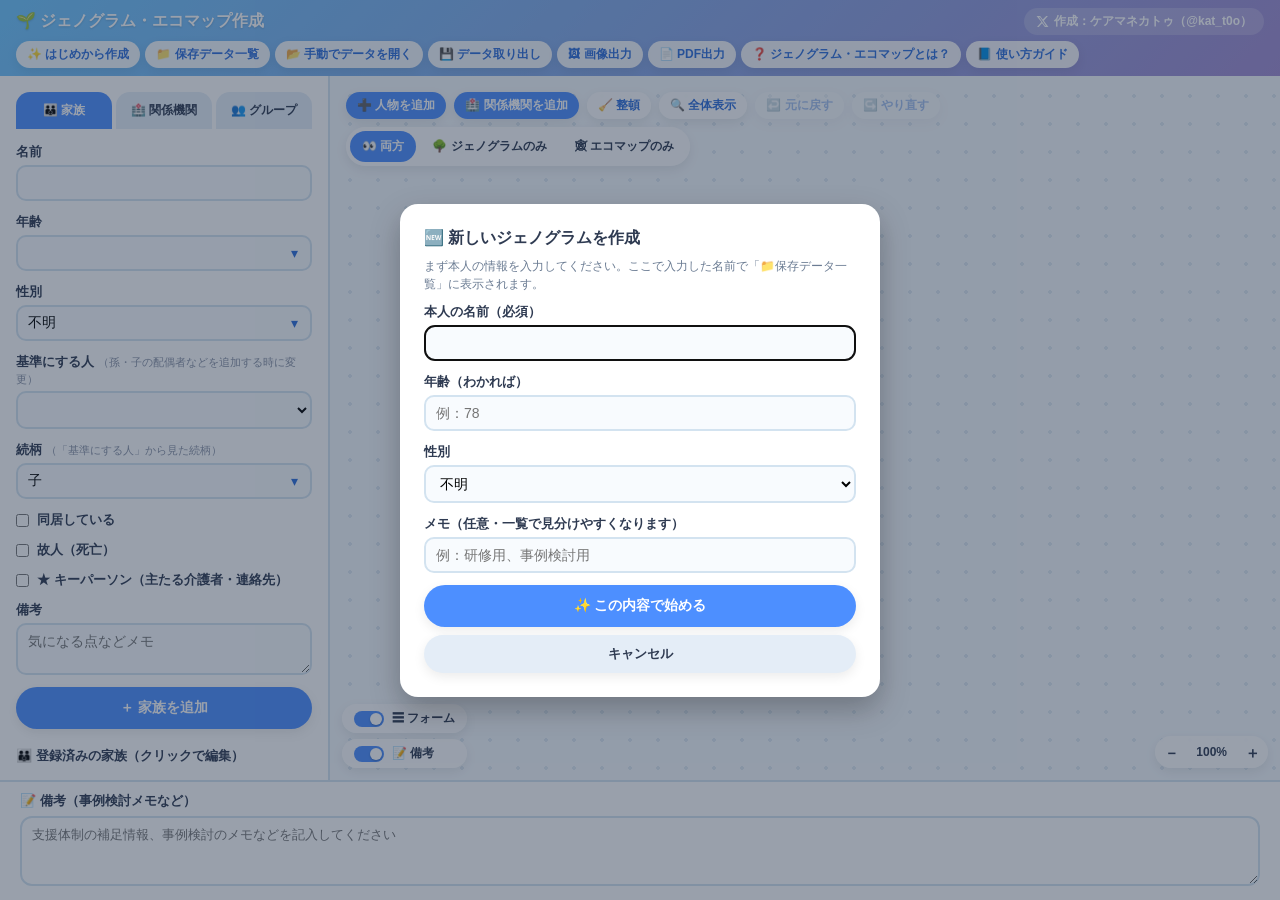
==== commit 23fc04d7: "改善：ツールバーに「関係機関を追加」ボタンを追加（「人物を追加」と対になるように）" ====
--- a/genogram_standalone.html
+++ b/genogram_standalone.html
@@ -1343,6 +1343,7 @@
     <div class="canvas-overlay-toolbars">
       <div class="canvas-toolbar">
         <button id="btn-add-person" class="tool-button add-button" title="新しい人物を追加します">➕ 人物を追加</button>
+        <button id="btn-add-institution" class="tool-button add-button" title="新しい関係機関を追加します">🏥 関係機関を追加</button>
         <button id="btn-tidy" class="tool-button" title="家族・関係機関を綺麗な位置に並べ直します">🧹 整頓</button>
         <button id="btn-fit-view" class="tool-button" title="全体が見えるように表示を調整します">🔍 全体表示</button>
         <button id="btn-undo" class="tool-button" title="直前の操作を元に戻します（Ctrl/Cmd+Z）" disabled>↩️ 元に戻す</button>
@@ -1657,7 +1658,7 @@
 
     <h3>⑤ 関係機関（病院・施設・地域の人など）を登録する</h3>
     <ol class="help-list">
-      <li>左側の「🏢 関係機関登録」タブで、名前・分類を入力して登録します</li>
+      <li>図の右上の「🏥 関係機関を追加」を押すか、左側の「🏢 関係機関登録」タブで、名前・分類を入力して登録します</li>
       <li>「🔗 関係機関をつなぐ」で、本人や家族、他の機関とのつながりを作れます</li>
       <li>「同居している」家族が1人以上いると、選択肢に「同居している世帯全体（枠線）」も出てきます。これを選ぶと、個々の家族ではなく世帯全体に対する関係機関のつながりを描けます（例：地域包括支援センターが世帯全体に関わっている、など）</li>
     </ol>
@@ -5547,20 +5548,30 @@
     localStorage.setItem(PANEL_STATE_KEY, JSON.stringify(state));
   }
 
+  function applySideState(collapsed) {
+    const sideToggle = document.getElementById("btn-toggle-sidepanel");
+    document.body.classList.toggle("side-panel-collapsed", collapsed);
+    sideToggle.classList.toggle("is-open", !collapsed);
+  }
+
+  function applyNoteState(collapsed) {
+    const noteToggle = document.getElementById("btn-toggle-notepanel");
+    document.body.classList.toggle("note-panel-collapsed", collapsed);
+    noteToggle.classList.toggle("is-open", !collapsed);
+  }
+
+  // 入力フォームを隠している状態で「人物を追加」等を押すと、隠れたフォームの中で
+  // 反応してしまい操作している実感がないため、フォームを使う操作の前には必ず開ける。
+  function ensureSidePanelOpen() {
+    if (!document.body.classList.contains("side-panel-collapsed")) return;
+    applySideState(false);
+    savePanelState({ ...loadPanelState(), sideCollapsed: false });
+  }
+
   function setupPanelToggles() {
     const state = loadPanelState();
     const sideToggle = document.getElementById("btn-toggle-sidepanel");
     const noteToggle = document.getElementById("btn-toggle-notepanel");
-
-    function applySideState(collapsed) {
-      document.body.classList.toggle("side-panel-collapsed", collapsed);
-      sideToggle.classList.toggle("is-open", !collapsed);
-    }
-
-    function applyNoteState(collapsed) {
-      document.body.classList.toggle("note-panel-collapsed", collapsed);
-      noteToggle.classList.toggle("is-open", !collapsed);
-    }
 
     applySideState(!!state.sideCollapsed);
     applyNoteState(!!state.noteCollapsed);
@@ -5661,7 +5672,14 @@
     setupZoomControl();
 
     document.getElementById("btn-add-person").addEventListener("click", () => {
+      ensureSidePanelOpen();
       Genogram.forms.focusAddForm();
+    });
+
+    document.getElementById("btn-add-institution").addEventListener("click", () => {
+      ensureSidePanelOpen();
+      document.querySelector('.tab-button[data-tab="institution"]').click();
+      document.getElementById("institution-name").focus();
     });
 
     document.getElementById("btn-undo").addEventListener("click", undo);
@@ -5872,8 +5890,10 @@
       button.addEventListener("click", () => {
         const action = button.dataset.action;
         if (action === "add-person") {
+          ensureSidePanelOpen();
           Genogram.forms.focusAddForm();
         } else if (action === "add-institution") {
+          ensureSidePanelOpen();
           document.querySelector('.tab-button[data-tab="institution"]').click();
           document.getElementById("institution-name").focus();
         } else if (action === "tidy") {
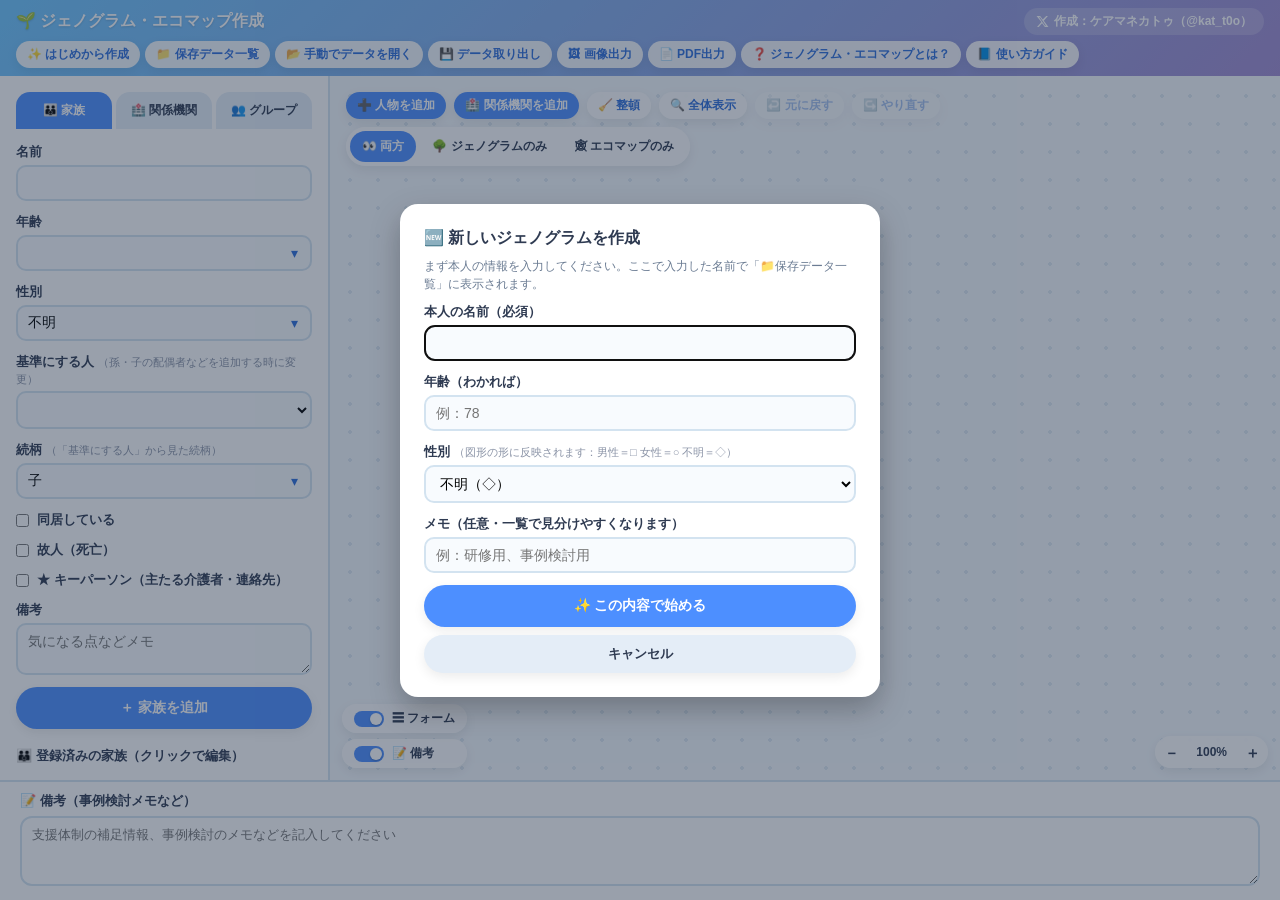
==== commit 9fa54c84: "線の記法を標準エコマップ記法に修正・双方向の働きかけ追加・UX改善 - 強い関係：二重線→太い1本線（標準記法に準拠） - ストレスのある関係：ジグザグ→刻み線（||||）に変更、名称も「対立関係」か" ====
--- a/genogram_standalone.html
+++ b/genogram_standalone.html
@@ -1214,8 +1214,9 @@
             <option value="normal">普通の関係</option>
             <option value="strong">強い関係</option>
             <option value="weak">弱い関係</option>
-            <option value="conflict">対立関係</option>
-            <option value="working">働きかけ（矢印）</option>
+            <option value="conflict">ストレスのある関係</option>
+            <option value="working">働きかけ（→ 片方向）</option>
+            <option value="working_both">働きかけ（←→ 双方向）</option>
             <option value="spouse">配偶者関係</option>
             <option value="parent_child">親子関係</option>
           </select>
@@ -1289,11 +1290,12 @@
         </label>
         <label>関係の種類
           <select id="institution-connect-type">
-            <option value="working">働きかけ（矢印）</option>
+            <option value="working">働きかけ（→ 片方向）</option>
+            <option value="working_both">働きかけ（←→ 双方向）</option>
             <option value="normal">普通の関係</option>
             <option value="strong">強い関係</option>
             <option value="weak">弱い関係</option>
-            <option value="conflict">対立関係</option>
+            <option value="conflict">ストレスのある関係</option>
           </select>
         </label>
         <button type="submit" class="primary-button secondary">🔗 つなぐ</button>
@@ -1447,13 +1449,14 @@
           <option value="normal">普通の関係</option>
           <option value="strong">強い関係</option>
           <option value="weak">弱い関係</option>
-          <option value="conflict">対立関係</option>
-          <option value="working">働きかけ（矢印）</option>
+          <option value="conflict">ストレスのある関係</option>
+          <option value="working">働きかけ（→ 片方向）</option>
+          <option value="working_both">働きかけ（←→ 双方向）</option>
           <option value="spouse">配偶者関係</option>
           <option value="parent_child">親子関係</option>
         </select>
       </label>
-      <p class="hint-text">「働きかけ」を選ぶと、この人物→つなぐ相手の方向に矢印が表示されます。</p>
+      <p class="hint-text">「片方向」はこの人物→相手への矢印、「双方向」は両端に矢印が付きます。</p>
       <button type="button" id="person-popup-link-button" class="primary-button secondary">🔗 この関係でつなぐ</button>
     </div>
 
@@ -1511,14 +1514,15 @@
       </label>
       <label>関係の種類
         <select id="institution-popup-link-type">
-          <option value="working">働きかけ（矢印）</option>
+          <option value="working">働きかけ（→ 片方向）</option>
+          <option value="working_both">働きかけ（←→ 双方向）</option>
           <option value="normal">普通の関係</option>
           <option value="strong">強い関係</option>
           <option value="weak">弱い関係</option>
-          <option value="conflict">対立関係</option>
+          <option value="conflict">ストレスのある関係</option>
         </select>
       </label>
-      <p class="hint-text">「働きかけ」を選ぶと、この機関→つなぐ相手の方向に矢印が表示されます。</p>
+      <p class="hint-text">「片方向」はこの機関→相手への矢印、「双方向」は両端に矢印が付きます。</p>
       <button type="button" id="institution-popup-link-button" class="primary-button secondary">🔗 この関係でつなぐ</button>
     </div>
   </section>
@@ -1541,11 +1545,11 @@
     <label>年齢（わかれば）
       <input type="text" id="new-case-age" placeholder="例：78">
     </label>
-    <label>性別
+    <label>性別<span class="field-hint">（図形の形に反映されます：男性＝□ 女性＝○ 不明＝◇）</span>
       <select id="new-case-gender">
-        <option value="unknown">不明</option>
-        <option value="male">男性</option>
-        <option value="female">女性</option>
+        <option value="male">男性（□）</option>
+        <option value="female">女性（○）</option>
+        <option value="unknown">不明（◇）</option>
       </select>
     </label>
     <label>メモ（任意・一覧で見分けやすくなります）
@@ -1582,10 +1586,11 @@
       <li><strong>四角</strong>＝男性、<strong>丸</strong>＝女性、<strong>ひし形</strong>＝性別不明・その他</li>
       <li><strong>二重線の図形</strong>＝本人（基準者）</li>
       <li><strong>実線１本</strong>＝結婚・親子関係などの普通のつながり</li>
-      <li><strong>実線２本（並行）</strong>＝強い・親密な関係</li>
+      <li><strong>太い実線</strong>＝強い・親密な関係</li>
       <li><strong>破線</strong>＝弱い・距離のある関係</li>
-      <li><strong>ギザギザ線</strong>＝対立・緊張関係</li>
-      <li><strong>矢印付きの線</strong>＝一方向的な働きかけ（エコマップでよく使われる表現）</li>
+      <li><strong>刻み線（｜｜｜｜）</strong>＝ストレスのある関係</li>
+      <li><strong>片方向の矢印（→）</strong>＝一方的な働きかけ・支援</li>
+      <li><strong>双方向の矢印（←→）</strong>＝互いに働きかけ・支援し合う関係</li>
       <li><strong>点線で囲まれた範囲</strong>＝同居している家族、またはグループ化した範囲</li>
       <li><strong>結婚線に斜線1本</strong>＝別居、<strong>斜線2本</strong>＝離婚</li>
       <li><strong>図形に×印</strong>＝故人（死亡）</li>
@@ -1751,8 +1756,9 @@
   <button data-type="normal">普通の関係</button>
   <button data-type="strong">強い関係</button>
   <button data-type="weak">弱い関係</button>
-  <button data-type="conflict">対立関係</button>
-  <button data-type="working">働きかけ（矢印）</button>
+  <button data-type="conflict">ストレスのある関係</button>
+  <button data-type="working">働きかけ（→ 片方向）</button>
+  <button data-type="working_both">働きかけ（←→ 双方向）</button>
   <button data-type="spouse">配偶者関係</button>
   <button data-type="parent_child">親子関係</button>
   <button id="line-context-reverse" data-action="reverse">↔ 向きを反転</button>
@@ -1787,6 +1793,7 @@
   WEAK: "weak",
   CONFLICT: "conflict",
   WORKING: "working",
+  WORKING_BOTH: "working_both",
 };
 
 Genogram.createPerson = function (overrides) {
@@ -2799,8 +2806,9 @@
     const margin = 60;
     const contentWidth = Math.max(1, bounds.maxX - bounds.minX);
     const contentHeight = Math.max(1, bounds.maxY - bounds.minY);
+    const FIT_MAX_SCALE = 1.5; // fitToView時は拡大しすぎないよう上限を絞る（手動ズームは最大MAX_SCALE=3まで可能）
     const scale = Math.min(
-      MAX_SCALE,
+      FIT_MAX_SCALE,
       Math.max(MIN_SCALE, Math.min((rect.width - margin * 2) / contentWidth, (rect.height - margin * 2) / contentHeight))
     );
     const contentCenterX = (bounds.minX + bounds.maxX) / 2;
@@ -3246,7 +3254,7 @@
   // すでに枠線(グループ・同居の枠)の縁に合わせてある点(groupHulls管理下)は、
   // それ以上ずらすと縁から浮いてしまうのでそのままにする。
   function arrowAdjustedEndpoint(nodeId, point, fromPoint, type) {
-    if (type !== Genogram.RelationType.WORKING) return point;
+    if (type !== Genogram.RelationType.WORKING && type !== Genogram.RelationType.WORKING_BOTH) return point;
     if (groupHulls[nodeId]) return point;
     const dx = point.x - fromPoint.x;
     const dy = point.y - fromPoint.y;
@@ -3263,25 +3271,28 @@
     const visible = svgEl("g");
 
     if (type === Genogram.RelationType.CONFLICT) {
-      const points = zigzagPoints(p1, p2);
-      for (let i = 0; i < points.length - 1; i++) {
-        visible.appendChild(
-          svgEl("line", {
-            x1: points[i].x, y1: points[i].y, x2: points[i + 1].x, y2: points[i + 1].y,
-            stroke, "stroke-width": 2,
-          })
-        );
+      // ストレスのある関係：実線＋垂直の刻み線（||||）標準エコマップ記法
+      visible.appendChild(svgEl("line", { x1: p1.x, y1: p1.y, x2: p2.x, y2: p2.y, stroke, "stroke-width": 2 }));
+      const totalLen = Math.hypot(p2.x - p1.x, p2.y - p1.y) || 1;
+      const dirX = (p2.x - p1.x) / totalLen;
+      const dirY = (p2.y - p1.y) / totalLen;
+      const perpX = -dirY;
+      const perpY = dirX;
+      const ticks = 7;
+      const tickHalf = 7;
+      for (let i = 1; i <= ticks; i++) {
+        const t = i / (ticks + 1);
+        const cx = p1.x + (p2.x - p1.x) * t;
+        const cy = p1.y + (p2.y - p1.y) * t;
+        visible.appendChild(svgEl("line", {
+          x1: cx - perpX * tickHalf, y1: cy - perpY * tickHalf,
+          x2: cx + perpX * tickHalf, y2: cy + perpY * tickHalf,
+          stroke, "stroke-width": 2,
+        }));
       }
     } else if (type === Genogram.RelationType.STRONG) {
-      const length = Math.hypot(p2.x - p1.x, p2.y - p1.y) || 1;
-      const nx = (-(p2.y - p1.y) / length) * PARALLEL_OFFSET;
-      const ny = ((p2.x - p1.x) / length) * PARALLEL_OFFSET;
-      visible.appendChild(
-        svgEl("line", { x1: p1.x + nx, y1: p1.y + ny, x2: p2.x + nx, y2: p2.y + ny, stroke, "stroke-width": 2 })
-      );
-      visible.appendChild(
-        svgEl("line", { x1: p1.x - nx, y1: p1.y - ny, x2: p2.x - nx, y2: p2.y - ny, stroke, "stroke-width": 2 })
-      );
+      // 強い関係：太い1本線（標準エコマップ記法）
+      visible.appendChild(svgEl("line", { x1: p1.x, y1: p1.y, x2: p2.x, y2: p2.y, stroke, "stroke-width": 4.5 }));
     } else {
       const line = svgEl("line", { x1: p1.x, y1: p1.y, x2: p2.x, y2: p2.y, stroke, "stroke-width": 2 });
       if (type === Genogram.RelationType.WEAK) {
@@ -3314,22 +3325,29 @@
       });
     }
 
-    if (type === Genogram.RelationType.WORKING) {
-      const angle = Math.atan2(p2.y - p1.y, p2.x - p1.x);
-      const left = {
-        x: p2.x - ARROW_SIZE * Math.cos(angle - Math.PI / 6),
-        y: p2.y - ARROW_SIZE * Math.sin(angle - Math.PI / 6),
-      };
-      const right = {
-        x: p2.x - ARROW_SIZE * Math.cos(angle + Math.PI / 6),
-        y: p2.y - ARROW_SIZE * Math.sin(angle + Math.PI / 6),
-      };
-      visible.appendChild(
-        svgEl("polygon", {
-          points: `${p2.x},${p2.y} ${left.x},${left.y} ${right.x},${right.y}`,
-          fill: stroke,
-        })
-      );
+    if (type === Genogram.RelationType.WORKING || type === Genogram.RelationType.WORKING_BOTH) {
+      // p2側の矢印
+      const angle2 = Math.atan2(p2.y - p1.y, p2.x - p1.x);
+      visible.appendChild(svgEl("polygon", {
+        points: [
+          `${p2.x},${p2.y}`,
+          `${p2.x - ARROW_SIZE * Math.cos(angle2 - Math.PI / 6)},${p2.y - ARROW_SIZE * Math.sin(angle2 - Math.PI / 6)}`,
+          `${p2.x - ARROW_SIZE * Math.cos(angle2 + Math.PI / 6)},${p2.y - ARROW_SIZE * Math.sin(angle2 + Math.PI / 6)}`,
+        ].join(" "),
+        fill: stroke,
+      }));
+    }
+    if (type === Genogram.RelationType.WORKING_BOTH) {
+      // p1側にも矢印（双方向）
+      const angle1 = Math.atan2(p1.y - p2.y, p1.x - p2.x);
+      visible.appendChild(svgEl("polygon", {
+        points: [
+          `${p1.x},${p1.y}`,
+          `${p1.x - ARROW_SIZE * Math.cos(angle1 - Math.PI / 6)},${p1.y - ARROW_SIZE * Math.sin(angle1 - Math.PI / 6)}`,
+          `${p1.x - ARROW_SIZE * Math.cos(angle1 + Math.PI / 6)},${p1.y - ARROW_SIZE * Math.sin(angle1 + Math.PI / 6)}`,
+        ].join(" "),
+        fill: stroke,
+      }));
     }
 
     // クリック・右クリック判定用の太い透明な線（見た目には影響しない）
@@ -3357,9 +3375,12 @@
   }
 
   function addRelationshipLine(relationship) {
-    const p1 = getNodeCenter(relationship.personAId);
+    let p1 = getNodeCenter(relationship.personAId);
     let p2 = getNodeCenter(relationship.personBId);
     if (!p1 || !p2) return null;
+    if (relationship.type === Genogram.RelationType.WORKING_BOTH) {
+      p1 = arrowAdjustedEndpoint(relationship.personAId, p1, p2, relationship.type);
+    }
     p2 = arrowAdjustedEndpoint(relationship.personBId, p2, p1, relationship.type);
 
     const group = svgEl("g", { class: "relationship-line", "data-id": relationship.id });
@@ -3377,8 +3398,11 @@
     const c1 = getNodeCenter(link.fromId);
     const c2 = getNodeCenter(link.toId);
     if (!c1 || !c2) return null;
-    const p1 = resolveLineEndpoint(link.fromId, c1, c2);
+    let p1 = resolveLineEndpoint(link.fromId, c1, c2);
     const p2 = arrowAdjustedEndpoint(link.toId, resolveLineEndpoint(link.toId, c2, c1), p1, link.type);
+    if (link.type === Genogram.RelationType.WORKING_BOTH) {
+      p1 = arrowAdjustedEndpoint(link.fromId, p1, p2, link.type);
+    }
 
     const group = svgEl("g", { class: "institution-link-line", "data-id": link.id });
     const hitArea = drawRelationLine(group, p1, p2, link.type, link.maritalStatus);
@@ -3398,8 +3422,11 @@
           const c1 = getNodeCenter(entry.aId);
           const c2 = getNodeCenter(entry.bId);
           if (c1 && c2) {
-            const p1 = resolveLineEndpoint(entry.aId, c1, c2);
+            let p1 = resolveLineEndpoint(entry.aId, c1, c2);
             const p2 = arrowAdjustedEndpoint(entry.bId, resolveLineEndpoint(entry.bId, c2, c1), p1, entry.link.type);
+            if (entry.link.type === Genogram.RelationType.WORKING_BOTH) {
+              p1 = arrowAdjustedEndpoint(entry.aId, p1, p2, entry.link.type);
+            }
             const hitArea = drawRelationLine(entry.group, p1, p2, entry.link.type, entry.link.maritalStatus);
             attachContextMenu(hitArea, entry.link);
           }
@@ -3487,8 +3514,11 @@
     if (!entry) return;
     const c1 = getNodeCenter(entry.aId);
     const c2 = getNodeCenter(entry.bId);
-    const p1 = resolveLineEndpoint(entry.aId, c1, c2);
+    let p1 = resolveLineEndpoint(entry.aId, c1, c2);
     const p2 = arrowAdjustedEndpoint(entry.bId, resolveLineEndpoint(entry.bId, c2, c1), p1, entry.link.type);
+    if (entry.link.type === Genogram.RelationType.WORKING_BOTH) {
+      p1 = arrowAdjustedEndpoint(entry.aId, p1, p2, entry.link.type);
+    }
     const hitArea = drawRelationLine(entry.group, p1, p2, entry.link.type, entry.link.maritalStatus);
     attachContextMenu(hitArea, entry.link);
   }
@@ -5927,8 +5957,11 @@
 
     Genogram.canvas.setLineContextMenuHandler((linkRef, clientX, clientY) => {
       activeLink = linkRef;
-      // 樹形図の枝（自動生成された親子バー）は反転の対象外にする
-      document.getElementById("line-context-reverse").classList.toggle("hidden", !!linkRef.__familyStem);
+      // 樹形図の枝と双方向の働きかけは反転の対象外
+      document.getElementById("line-context-reverse").classList.toggle(
+        "hidden",
+        !!linkRef.__familyStem || linkRef.type === Genogram.RelationType.WORKING_BOTH
+      );
       // 別居・離婚マークは配偶者関係の線にだけ意味がある
       document
         .getElementById("line-context-marital")
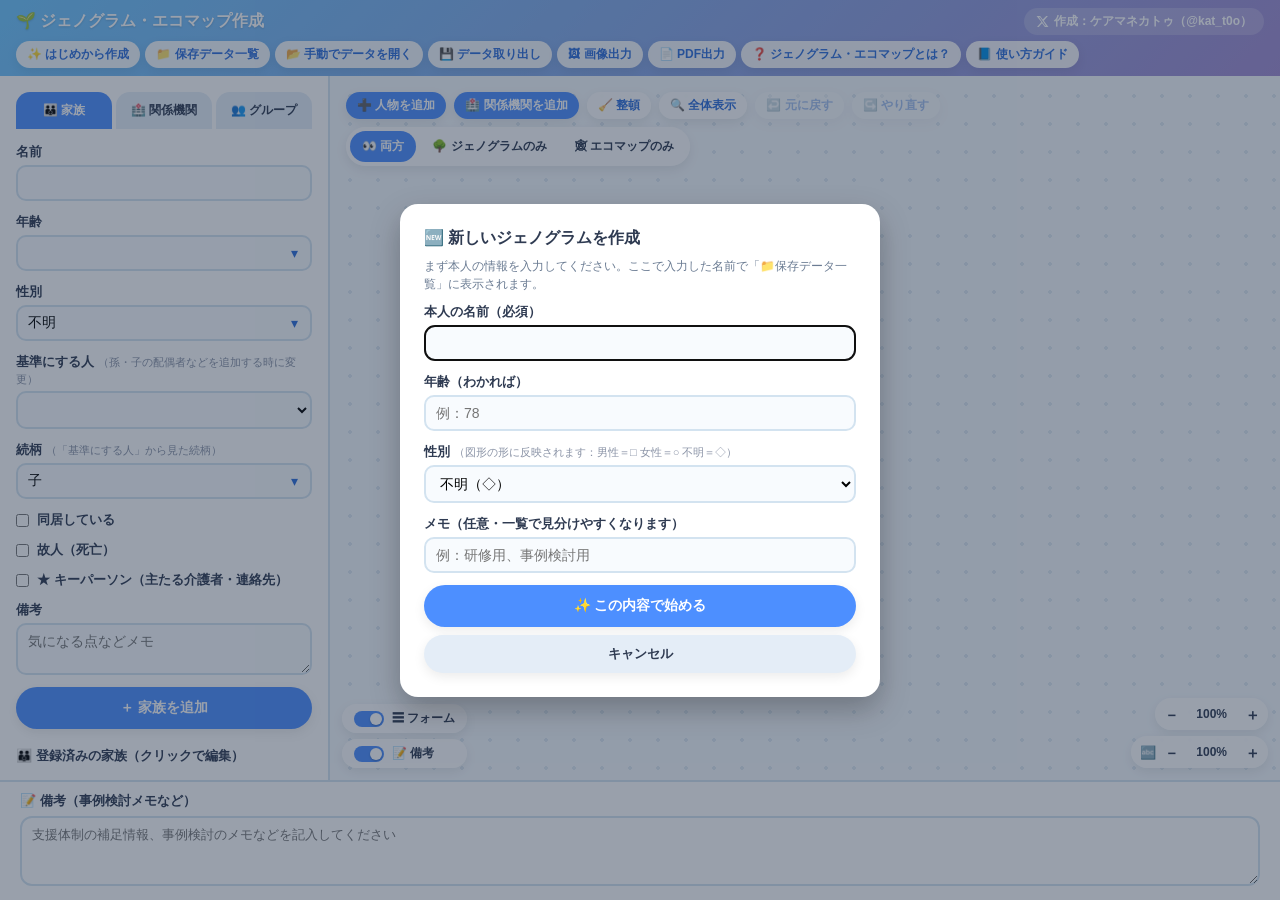
==== commit 6b74cbc0: "ジェノグラム図の文字サイズを調整できるボタンを追加 使ってもらった人から「文字の大きさを変えられたら完璧」とのフィードバックを受けて対応。 ズームコントロールと同じ操作感（－／100%／＋）で、名前・" ====
--- a/genogram_standalone.html
+++ b/genogram_standalone.html
@@ -193,11 +193,18 @@
 /* 今のズーム倍率（％）の表示と、＋／－で段階的に拡大縮小できるボタン。
    ピンチ・ホイールだけだと今どれくらい拡大しているか分かりにくく、
    トラックパッドの操作が不安定な端末でも確実に拡大縮小できるようにする。 */
-.zoom-control {
+.bottom-right-controls {
   position: absolute;
   right: 12px;
   bottom: 12px;
   z-index: 12;
+  display: flex;
+  flex-direction: column;
+  align-items: flex-end;
+  gap: 6px;
+}
+
+.zoom-control {
   display: flex;
   align-items: center;
   gap: 2px;
@@ -205,6 +212,11 @@
   border-radius: 999px;
   box-shadow: var(--shadow-soft);
   padding: 3px;
+}
+
+.zoom-control .control-label {
+  font-size: 13px;
+  padding-left: 6px;
 }
 
 .zoom-btn,
@@ -821,6 +833,8 @@
   display: flex;
   flex-direction: column;
   gap: 2px;
+  max-height: 80vh;
+  overflow-y: auto;
 }
 
 .context-menu.hidden {
@@ -1180,6 +1194,9 @@
             </ul>
           </div>
         </label>
+        <label id="family-second-parent-wrap" class="hidden">もう一方の親<span class="field-hint">（再婚などで複数の配偶者がいる場合、どちらとの子か選択）</span>
+          <select id="family-second-parent"></select>
+        </label>
         <label class="checkbox-label">
           <input type="checkbox" id="family-cohabiting"> 同居している
         </label>
@@ -1337,10 +1354,18 @@
       </button>
     </div>
 
-    <div class="zoom-control">
-      <button type="button" id="btn-zoom-out" class="zoom-btn" title="縮小します">－</button>
-      <button type="button" id="btn-zoom-reset" class="zoom-percent" title="標準サイズ（100%）に戻します">100%</button>
-      <button type="button" id="btn-zoom-in" class="zoom-btn" title="拡大します">＋</button>
+    <div class="bottom-right-controls">
+      <div class="zoom-control" title="表示全体の拡大縮小">
+        <button type="button" id="btn-zoom-out" class="zoom-btn" title="縮小します">－</button>
+        <button type="button" id="btn-zoom-reset" class="zoom-percent" title="標準サイズ（100%）に戻します">100%</button>
+        <button type="button" id="btn-zoom-in" class="zoom-btn" title="拡大します">＋</button>
+      </div>
+      <div class="zoom-control" title="図形内の文字サイズ">
+        <span class="control-label">🔤</span>
+        <button type="button" id="btn-font-size-out" class="zoom-btn" title="文字を小さくします">－</button>
+        <button type="button" id="btn-font-size-reset" class="zoom-percent" title="文字サイズを標準（100%）に戻します">100%</button>
+        <button type="button" id="btn-font-size-in" class="zoom-btn" title="文字を大きくします">＋</button>
+      </div>
     </div>
     <div class="canvas-overlay-toolbars">
       <div class="canvas-toolbar">
@@ -1421,6 +1446,9 @@
           </ul>
         </div>
       </label>
+      <label id="person-popup-second-parent-wrap" class="hidden">もう一方の親<span class="field-hint">（再婚などで複数の配偶者がいる場合、どちらとの子か選択）</span>
+        <select id="person-popup-second-parent"></select>
+      </label>
       <label class="checkbox-label">
         <input type="checkbox" id="person-popup-cohabiting"> 同居している
       </label>
@@ -1504,6 +1532,7 @@
       </label>
       <div class="form-actions">
         <button type="button" id="institution-popup-save" class="primary-button secondary">💾 保存</button>
+        <button type="button" id="institution-popup-duplicate" class="secondary-button">📋 同じ構成で複製</button>
         <button type="button" id="institution-popup-delete" class="danger-button">🗑 削除</button>
         <button type="button" id="institution-popup-close" class="secondary-button">✕ 閉じる</button>
       </div>
@@ -1643,20 +1672,21 @@
       <li>「同居している」にチェックを入れると、その家族は自動で点線の枠で囲まれます</li>
       <li>点線の枠（同居枠＝グレーの丸／グループ枠＝オレンジの丸）の縁には小さな丸が並んでいます。これをつまんで縦・横・斜めどの方向にもドラッグでき、その部分だけ枠を凹ませたり広げたりできます（無関係な人の図形を避けたい時に便利です）。ダブルクリックするとその点だけ自動の形に戻ります。枠が重なって丸がつかみにくい時は、つかみたい方の丸を一度クリックすると手前に出てきます</li>
       <li>「子の配偶者」「孫」など本人以外を基準にした関係を追加したい時は、続柄欄の上にある「基準にする人」を本人から該当の家族に変更してから続柄を入力します（詳しくは「❓ジェノグラム・エコマップとは？」参照）</li>
+      <li>離婚・再婚などで「基準にする人」に配偶者が2人以上いる場合、続柄を「子」にすると「もう一方の親」という欄が出てきます。どちらの配偶者との間の子かを選ぶと、正しい夫婦の下に子がつながって表示されます</li>
     </ol>
 
     <h3>③ 図の中の人物・関係機関をその場で編集する</h3>
     <ol class="help-list">
       <li>図の中の人物や関係機関の図形を1回クリックすると、その場に編集できる小さな画面（ポップアップ）が出ます</li>
       <li>名前・年齢・続柄などを直して「💾 保存」を押せば反映されます。「🗑 削除」でその人・機関ごと消せます</li>
-      <li>人物のポップアップには「📋 同じ構成で複製」もあります。性別・続柄・基準にする人・同居の有無などをそのまま引き継いだ人物が「（名前）（2）」という名前ですぐ横に追加されます（似た人物を続けて追加する時に便利です。名前は後から書き換えてください）</li>
+      <li>人物・関係機関どちらのポップアップにも「📋 同じ構成で複製」があります。性別・続柄・基準にする人・同居の有無（人物）や分類・備考（関係機関）などをそのまま引き継いだものが「（名前）（2）」という名前ですぐ横に追加されます（似たものを続けて追加する時に便利です。名前は後から書き換えてください）</li>
       <li>ポップアップを閉じるには、右上の「✕」を押すか、ポップアップの外側をクリックします</li>
       <li>左側の「登録済みの家族／関係機関（クリックで編集）」一覧から名前をクリックしても、同じように編集できます</li>
     </ol>
 
     <h3>④ 関係性（線）を変える・消す</h3>
     <ol class="help-list">
-      <li>図の中の線を1回クリックすると、関係の種類（普通・強い・弱い・対立・働きかけなど）を選ぶメニューが出ます</li>
+      <li>図の中の線を1回クリックすると、関係の種類（普通・強い・弱い・ストレスのある関係・働きかけ〔片方向→ / 双方向←→〕など）を選ぶメニューが出ます</li>
       <li>同じメニューの一番下「🗑 関係を削除」で、その線を消せます</li>
       <li>左側の「登録済みのつながり」一覧からも、🗑ボタンで消せます</li>
     </ol>
@@ -1682,6 +1712,7 @@
       <li>「🔍 全体表示」を押すと、図の全体が画面に収まるように調整されます</li>
       <li>マウスの操作：図の何もない部分をドラッグすると画面を動かせます、ホイール（スクロール）で拡大・縮小できます</li>
       <li>図の右下に今の拡大率（％）が表示されます。「－」「＋」で段階的に拡大縮小、「100%」の表示をクリックすると標準サイズに戻ります</li>
+      <li>その下の「🔤」は名前・続柄などの文字だけを大きく・小さくできます（図の拡大縮小とは別の調整です）</li>
       <li>操作を間違えたら「↩️ 元に戻す」（Ctrl/Cmd+Z）、戻しすぎたら「↪️ やり直す」で直せます</li>
       <li>画面が狭いパソコンでは、左側の入力フォームや下の備考欄が図の表示スペースを圧迫することがあります。図の左下にある「☰ フォーム」「📝 備考」ボタンを押すと、それぞれ折りたためて図を大きく表示できます（もう一度押すと元に戻ります）</li>
     </ol>
@@ -1807,6 +1838,10 @@
       // 続柄を「誰を基準にするか」。null=本人を基準（従来通り）。
       // 例：子の配偶者を表すには、anchorPersonIdに対象の子のIDを入れてrelationToSubjectを"配偶者"にする
       anchorPersonId: null,
+      // 続柄が「子」系の時だけ使う。基準にする人（anchorPersonId）に配偶者が複数いる
+      // （離婚・再婚など）場合、どちらの配偶者との間の子かを明示するためのID。
+      // null＝基準にする人の配偶者が1人以下（従来通り自動判定）
+      secondParentId: null,
       isCohabiting: false,
       isDeceased: false,
       isKeyPerson: false, // キーパーソン（主たる介護者・連絡先）。1ドキュメントにつき基本1人を想定
@@ -2180,21 +2215,42 @@
     const insertionIndexOf = new Map();
     document.persons.forEach((p, i) => insertionIndexOf.set(p.id, i));
 
+    // 配偶者が複数いる（離婚後の再婚など）場合、全員を基準人物の片側に一列に
+    // 並べると、後から追加した配偶者との結婚線が前の配偶者の上を通ってしまい、
+    // どちらの配偶者との子か視覚的に分かりにくくなる。1人目は今まで通り右隣、
+    // 2人目は左隣、3人目はさらに右…と基準人物を挟んで交互に配置することで、
+    // それぞれの結婚線が他の配偶者と重ならないようにする。
+    // （基準人物自身・配偶者以外の続柄は0＝基準位置のまま、従来通り）
+    const spouseRankCache = new Map();
+    function spouseSideRank(person) {
+      if (relationClass(person.relationToSubject) !== "spouse") return 0;
+      if (spouseRankCache.has(person.id)) return spouseRankCache.get(person.id);
+      const anchorId = resolveAnchorId(document, person);
+      const siblings = document.persons
+        .filter((p) => relationClass(p.relationToSubject) === "spouse" && resolveAnchorId(document, p) === anchorId)
+        .sort((a, b) => insertionIndexOf.get(a.id) - insertionIndexOf.get(b.id));
+      siblings.forEach((sibling, k) => {
+        const side = k % 2 === 0 ? 1 : -1;
+        const magnitude = Math.floor(k / 2) + 1;
+        spouseRankCache.set(sibling.id, side * magnitude);
+      });
+      return spouseRankCache.get(person.id);
+    }
+
     const groupsByKey = new Map(); // key: `${generation}::${rowClusterId}`
     const allGenerations = new Set();
     document.persons.forEach((person) => {
       if (person.manuallyMoved) return; // 手動でドラッグした人物は自動レイアウトの対象から外す
       const generation = computeGeneration(document, person, genCache, new Set());
-      const isSpouse = relationClass(person.relationToSubject) === "spouse";
       const sortBasis = sortBasisFor(person);
       const branchKey = computeBranchKey(document, sortBasis, keyCache, childIndexCache, new Set());
       const order = localOrder(sortBasis.relationToSubject);
       const insertionIndex = insertionIndexOf.get(sortBasis.id);
-      const spouseFlag = isSpouse ? 1 : 0;
+      const spouseRank = spouseSideRank(person);
       const rowClusterId = ufFind(person.id);
       const key = `${generation}::${rowClusterId}`;
       if (!groupsByKey.has(key)) groupsByKey.set(key, { generation, rows: [] });
-      groupsByKey.get(key).rows.push({ person, order, insertionIndex, branchKey, spouseFlag });
+      groupsByKey.get(key).rows.push({ person, order, insertionIndex, branchKey, spouseRank });
       allGenerations.add(generation);
     });
 
@@ -2253,7 +2309,7 @@
         .slice()
         .sort(
           (a, b) =>
-            compareBranchKey(a.branchKey, b.branchKey) || a.order - b.order || a.insertionIndex - b.insertionIndex || a.spouseFlag - b.spouseFlag
+            compareBranchKey(a.branchKey, b.branchKey) || a.order - b.order || a.insertionIndex - b.insertionIndex || a.spouseRank - b.spouseRank
         );
       const total = slotWidthsFor(sortedRows, node.generation).reduce((sum, w) => sum + w, 0);
       const width = Math.max(total, ROW_X_SPACING);
@@ -2292,7 +2348,7 @@
         const rows = group.rows;
         rows.sort(
           (a, b) =>
-            compareBranchKey(a.branchKey, b.branchKey) || a.order - b.order || a.insertionIndex - b.insertionIndex || a.spouseFlag - b.spouseFlag
+            compareBranchKey(a.branchKey, b.branchKey) || a.order - b.order || a.insertionIndex - b.insertionIndex || a.spouseRank - b.spouseRank
         );
         const centerX = referenceXFor(generation, rows);
         // 一律の間隔ではなく、各人物の外側にぶら下がる枝の幅に応じて自分の「専有幅」を
@@ -2373,7 +2429,15 @@
     document.persons.forEach((person) => {
       if (relationClass(person.relationToSubject) !== "child") return;
       const anchorId = resolveAnchorId(document, person);
-      candidates.push({ childId: person.id, parentIds: new Set([anchorId, ...spousesOfPerson(document, anchorId)]) });
+      const spouseIds = spousesOfPerson(document, anchorId);
+      // 基準人物に配偶者が複数いる（離婚・再婚など）場合、secondParentIdで
+      // どちらの配偶者との子かを指定していれば、その2人だけの単位にする。
+      // 指定が無い（従来データ・配偶者1人以下）場合は今まで通り全配偶者をまとめる。
+      const parentIds =
+        person.secondParentId && spouseIds.includes(person.secondParentId)
+          ? new Set([anchorId, person.secondParentId])
+          : new Set([anchorId, ...spouseIds]);
+      candidates.push({ childId: person.id, parentIds });
     });
 
     const parentAnchorIds = new Set(
@@ -2401,11 +2465,28 @@
       const rj = find(j);
       if (ri !== rj) parentIndex[ri] = rj;
     }
+    function parentSetsEqual(a, b) {
+      if (a.size !== b.size) return false;
+      for (const id of a) if (!b.has(id)) return false;
+      return true;
+    }
+
     const firstSeenAt = new Map(); // parentId -> candidatesのindex
     candidates.forEach((entry, i) => {
       entry.parentIds.forEach((pid) => {
-        if (firstSeenAt.has(pid)) union(i, firstSeenAt.get(pid));
-        else firstSeenAt.set(pid, i);
+        if (firstSeenAt.has(pid)) {
+          const j = firstSeenAt.get(pid);
+          const other = candidates[j];
+          // 両方とも親が2人以上（配偶者まで特定済み）の完全な単位なのに、親の組み合わせ
+          // 自体は一致しない場合（再婚などで、同じ人を介して別の夫婦ペアになっている場合）は
+          // このID経由での統合をスキップする。例：長男を共通の親に持つ「長男+元妻」と
+          // 「長男+再婚相手」は、長男というID共有だけでは1つの家族にまとめない
+          const bothFullySpecified = entry.parentIds.size >= 2 && other.parentIds.size >= 2;
+          if (bothFullySpecified && !parentSetsEqual(entry.parentIds, other.parentIds)) return;
+          union(i, j);
+        } else {
+          firstSeenAt.set(pid, i);
+        }
       });
     });
 
@@ -2553,10 +2634,14 @@
   }
 
   // 基準人物として参照していた人物が削除された場合に呼ぶ。基準人物を本人に戻す
-  // （でないと、存在しないIDを基準にしたまま「どの世代にも正しく配置できない」状態になる）
+  // （でないと、存在しないIDを基準にしたまま「どの世代にも正しく配置できない」状態になる）。
+  // 「もう一方の親」として参照していた場合も同様に消して、存在しないIDが残らないようにする
+  // （消さなくてもcomputeFamilyUnitsのspouseIds.includes()チェックで無視されるだけで実害は
+  // 無いが、データを綺麗に保つため）。
   function clearAnchorReferences(document, deletedPersonId) {
     document.persons.forEach((p) => {
       if (p.anchorPersonId === deletedPersonId) p.anchorPersonId = null;
+      if (p.secondParentId === deletedPersonId) p.secondParentId = null;
     });
   }
 
@@ -2571,6 +2656,8 @@
     resetManualPositions,
     resolveAnchorId,
     clearAnchorReferences,
+    relationClass,
+    spousesOfPerson,
   };
 })(window.Genogram);
 
@@ -2612,6 +2699,16 @@
   const viewTransform = { x: 0, y: 0, scale: 1 };
   const MIN_SCALE = 0.2;
   const MAX_SCALE = 3;
+
+  // 図形内テキスト（名前・続柄など）の文字サイズ倍率。ユーザーがボタンで調整できる。
+  let fontScale = 1;
+  const MIN_FONT_SCALE = 0.7;
+  const MAX_FONT_SCALE = 1.6;
+  let onFontScaleChange = null;
+  // font-size属性に渡す値をfontScale倍して返す（元のpx値はそのままの見た目基準）
+  function scaledFontSize(basePx) {
+    return String(Math.round(basePx * fontScale * 10) / 10);
+  }
 
   let currentDocument = null;
   const personGroups = {}; // personId -> <g>
@@ -3023,7 +3120,7 @@
 
     if (person.age !== null && person.age !== undefined && person.age !== "") {
       const ageText = svgEl("text", {
-        x: 0, y: 5, "text-anchor": "middle", "font-size": "16",
+        x: 0, y: 5, "text-anchor": "middle", "font-size": scaledFontSize(16),
         fill: "#2f3b52", "font-weight": "bold",
       });
       ageText.textContent = person.age;
@@ -3047,7 +3144,7 @@
       x: 0,
       y: LABEL_OFFSET,
       "text-anchor": "middle",
-      "font-size": "13",
+      "font-size": scaledFontSize(13),
       fill: "#2f3b52",
       "font-weight": "bold",
     });
@@ -3060,7 +3157,7 @@
         x: 0,
         y: LABEL_OFFSET + 16,
         "text-anchor": "middle",
-        "font-size": "11",
+        "font-size": scaledFontSize(11),
         "font-weight": "bold",
         class: "key-person-label",
         fill: "#c2790a",
@@ -3072,7 +3169,7 @@
     if (person.note) {
       const noteStartY = LABEL_OFFSET + 16 + (person.isKeyPerson ? 16 : 0);
       const noteText = svgEl("text", {
-        x: 0, y: 0, "text-anchor": "middle", "font-size": "11", fill: "#6b7c93",
+        x: 0, y: 0, "text-anchor": "middle", "font-size": scaledFontSize(11), fill: "#6b7c93",
       });
       const noteLines = wrapTextByLength(person.note, 12);
       noteLines.forEach((line, index) => {
@@ -3129,7 +3226,7 @@
     // <foreignObject>(HTML埋め込み)はPNG書き出し時にcanvasが「tainted」と
     // 判定されて失敗するため使わず、<text>+<tspan>で折り返し表示する
     const label = svgEl("text", {
-      x: 0, y: 0, "text-anchor": "middle", "font-size": "12",
+      x: 0, y: 0, "text-anchor": "middle", "font-size": scaledFontSize(12),
       "font-weight": "bold", fill: "#2b5b6e",
     });
     const lines = wrapTextByLength(institution.name, 9);
@@ -3144,7 +3241,7 @@
 
     if (institution.note) {
       const noteLabel = svgEl("text", {
-        x: 0, y: INSTITUTION_H / 2 + 16, "text-anchor": "middle", "font-size": "11", fill: "#6b7c93",
+        x: 0, y: INSTITUTION_H / 2 + 16, "text-anchor": "middle", "font-size": scaledFontSize(11), fill: "#6b7c93",
       });
       const noteLines = wrapTextByLength(institution.note, 14);
       noteLines.forEach((line, index) => {
@@ -3249,6 +3346,41 @@
     return points;
   }
 
+  // 図形の中心から見て、指定した向き(dx,dy)に伸ばした直線が図形の輪郭にぶつかるまでの
+  // 距離を返す。四角(男性)・ひし形(不明)は斜め方向だと角が中心から遠くなり、
+  // 円(女性)を基準にした固定の引き戻し量では収まりきらず矢印が図形の中に埋もれてしまう
+  // ため、実際の図形の形に合わせて距離を計算する。本人は二重線の分だけ一回り大きい。
+  function nodeShapeHalfExtents(nodeId) {
+    if (currentDocument) {
+      const person = currentDocument.persons.find((p) => p.id === nodeId);
+      if (person) {
+        const isSubject = person.id === currentDocument.subjectId;
+        const half = NODE_SIZE / 2 + (isSubject ? 6 : 0);
+        return { shape: person.gender, halfW: half, halfH: half };
+      }
+      const institution = currentDocument.institutions.find((i) => i.id === nodeId);
+      if (institution) {
+        return { shape: "rect", halfW: INSTITUTION_W / 2, halfH: INSTITUTION_H / 2 };
+      }
+    }
+    return null;
+  }
+
+  function shapeEdgeDistance(nodeId, dx, dy) {
+    const extents = nodeShapeHalfExtents(nodeId);
+    if (!extents) return NODE_SIZE / 2; // 人物・関係機関以外（フォールバック）
+    const length = Math.hypot(dx, dy) || 1;
+    const ux = Math.abs(dx / length) || 1e-6;
+    const uy = Math.abs(dy / length) || 1e-6;
+    if (extents.shape === Genogram.Gender.FEMALE) return extents.halfW; // 円は向きによらず一定
+    if (extents.shape === Genogram.Gender.MALE || extents.shape === "rect") {
+      // 四角・長方形：軸に沿った境界までの距離のうち、先に当たる方
+      return Math.min(extents.halfW / ux, extents.halfH / uy);
+    }
+    // 不明＝ひし形：|x|/halfW + |y|/halfH = 1 の輪郭までの距離
+    return 1 / (ux / extents.halfW + uy / extents.halfH);
+  }
+
   // 「働きかけ」関係(矢印)の矢印先端が、人物・関係機関の図形そのものの内側に
   // 隠れて見えなくなってしまうのを防ぐため、矢印が向かう側の終点を図形の手前で止める。
   // すでに枠線(グループ・同居の枠)の縁に合わせてある点(groupHulls管理下)は、
@@ -3259,7 +3391,7 @@
     const dx = point.x - fromPoint.x;
     const dy = point.y - fromPoint.y;
     const length = Math.hypot(dx, dy) || 1;
-    const pullback = NODE_SIZE / 2 + 4;
+    const pullback = shapeEdgeDistance(nodeId, dx, dy) + 4;
     const ratio = Math.max(0, (length - pullback) / length);
     return { x: fromPoint.x + dx * ratio, y: fromPoint.y + dy * ratio };
   }
@@ -3808,7 +3940,7 @@
       x: topPoint.x,
       y: topPoint.y - 10,
       "text-anchor": "middle",
-      "font-size": "13",
+      "font-size": scaledFontSize(13),
       "font-weight": "bold",
       fill: "#b5701f",
     });
@@ -3895,8 +4027,24 @@
     window.addEventListener("pointerup", onUp);
   }
 
+  // 文字サイズ倍率を変更して再描画する（現在の位置・パン・ズームには影響しない）
+  function setFontScale(scale) {
+    fontScale = Math.min(MAX_FONT_SCALE, Math.max(MIN_FONT_SCALE, scale));
+    if (currentDocument) renderDocument(currentDocument);
+    if (onFontScaleChange) onFontScaleChange(Math.round(fontScale * 100));
+  }
+  function getFontScale() {
+    return fontScale;
+  }
+  function setFontScaleChangeHandler(handler) {
+    onFontScaleChange = handler;
+  }
+
   Genogram.canvas = {
     COHABITING_BOUNDARY_ID,
+    setFontScale,
+    getFontScale,
+    setFontScaleChangeHandler,
     init,
     renderDocument,
     addPersonNode,
@@ -4118,6 +4266,30 @@
     fillSelectWithEntities(select, anchorOptionsFor(doc, excludePersonId), currentAnchorId || "");
   }
 
+  // 「もう一方の親」フィールドの表示・選択肢を更新する。続柄が「子」系で、
+  // かつ基準にする人に配偶者が2人以上いる（離婚・再婚など）時だけ表示する。
+  // それ以外（配偶者0〜1人）は今まで通り自動判定できるので隠す。
+  function refreshSecondParentField(wrapId, selectId, doc, rawAnchorId, relationValue, currentValue) {
+    const wrap = document.getElementById(wrapId);
+    const select = document.getElementById(selectId);
+    const anchorId = rawAnchorId || doc.subjectId;
+    const isChild = Genogram.relationRules.relationClass(relationValue) === "child";
+    const spouseIds = isChild ? Genogram.relationRules.spousesOfPerson(doc, anchorId) : [];
+    if (!isChild || spouseIds.length < 2) {
+      wrap.classList.add("hidden");
+      select.innerHTML = "";
+      return;
+    }
+    const options = [{ id: "", label: "（選択してください）" }].concat(
+      spouseIds.map((id) => {
+        const spouse = doc.persons.find((p) => p.id === id);
+        return { id, label: spouse ? spouse.name : "？" };
+      })
+    );
+    fillSelectWithEntities(select, options, currentValue || "");
+    wrap.classList.remove("hidden");
+  }
+
   function fillSelectWithEntities(select, options, previousValue) {
     select.innerHTML = "";
     options.forEach((opt) => {
@@ -4143,11 +4315,16 @@
   }
 
   function fillFamilyForm(person) {
+    const doc = Genogram.app.getDocument();
     document.getElementById("family-name").value = person.name;
     document.getElementById("family-age").value = person.age || "";
     document.getElementById("family-gender").value = mapGenderCodeToLabel(person.gender);
     document.getElementById("family-relation").value = person.relationToSubject;
-    refreshAnchorSelect("family-anchor", Genogram.app.getDocument(), person.id, person.anchorPersonId);
+    refreshAnchorSelect("family-anchor", doc, person.id, person.anchorPersonId);
+    refreshSecondParentField(
+      "family-second-parent-wrap", "family-second-parent", doc,
+      person.anchorPersonId, person.relationToSubject, person.secondParentId
+    );
     document.getElementById("family-cohabiting").checked = person.isCohabiting;
     document.getElementById("family-deceased").checked = person.isDeceased;
     document.getElementById("family-key-person").checked = person.isKeyPerson;
@@ -4192,7 +4369,9 @@
     document.getElementById("family-submit-button").textContent = "＋ 家族を追加";
     document.getElementById("family-cancel-edit").classList.add("hidden");
     document.getElementById("family-delete-button").classList.add("hidden");
-    renderFamilyList(Genogram.app.getDocument());
+    const doc = Genogram.app.getDocument();
+    refreshSecondParentField("family-second-parent-wrap", "family-second-parent", doc, null, "子", null);
+    renderFamilyList(doc);
   }
 
   function deleteCurrentPerson() {
@@ -4226,6 +4405,12 @@
       const gender = mapGenderLabelToCode(document.getElementById("family-gender").value.trim());
       const relationToSubject = document.getElementById("family-relation").value.trim();
       const anchorPersonId = document.getElementById("family-anchor").value || null;
+      const secondParentWrapVisible = !document
+        .getElementById("family-second-parent-wrap")
+        .classList.contains("hidden");
+      const secondParentId = secondParentWrapVisible
+        ? document.getElementById("family-second-parent").value || null
+        : null;
       const isCohabiting = document.getElementById("family-cohabiting").checked;
       const isDeceased = document.getElementById("family-deceased").checked;
       const isKeyPerson = document.getElementById("family-key-person").checked;
@@ -4238,13 +4423,16 @@
         // 変更で手動でドラッグした位置（他の人物・関係機関も含む）が消えてしまわないようにする
         const relationChanged =
           person.id !== doc.subjectId &&
-          (person.relationToSubject !== relationToSubject || (person.anchorPersonId || "") !== (anchorPersonId || ""));
+          (person.relationToSubject !== relationToSubject ||
+            (person.anchorPersonId || "") !== (anchorPersonId || "") ||
+            (person.secondParentId || "") !== (secondParentId || ""));
         person.name = name;
         person.age = age;
         person.gender = gender;
         if (person.id !== doc.subjectId) {
           person.relationToSubject = relationToSubject;
           person.anchorPersonId = anchorPersonId;
+          person.secondParentId = secondParentId;
         }
         person.isCohabiting = isCohabiting;
         person.isDeceased = isDeceased;
@@ -4269,6 +4457,7 @@
           gender,
           relationToSubject,
           anchorPersonId,
+          secondParentId,
           isCohabiting,
           isDeceased,
           isKeyPerson,
@@ -4284,6 +4473,7 @@
 
         form.reset();
         document.getElementById("family-relation").value = "子";
+        refreshSecondParentField("family-second-parent-wrap", "family-second-parent", doc, null, "子", null);
         Genogram.app.refreshAll();
         // 新しく追加した人物が今の表示範囲の外にあると、追加されたことに気づきにくいため、
         // その場合だけ自動で全体表示に切り替える（既にちゃんと見えていれば視点は動かさない）
@@ -4298,6 +4488,19 @@
 
     document.getElementById("family-cancel-edit").addEventListener("click", cancelFamilyEdit);
     document.getElementById("family-delete-button").addEventListener("click", deleteCurrentPerson);
+
+    // 基準にする人・続柄が変わるたびに「もう一方の親」欄の要否を再判定する
+    function syncSecondParentField() {
+      const doc = Genogram.app.getDocument();
+      refreshSecondParentField(
+        "family-second-parent-wrap", "family-second-parent", doc,
+        document.getElementById("family-anchor").value || null,
+        document.getElementById("family-relation").value,
+        document.getElementById("family-second-parent").value
+      );
+    }
+    document.getElementById("family-anchor").addEventListener("change", syncSecondParentField);
+    document.getElementById("family-relation").addEventListener("input", syncSecondParentField);
   }
 
   function renderFamilyList(doc) {
@@ -4656,19 +4859,26 @@
   let popupPersonId = null;
   let popupInstitutionId = null;
 
+  // クリック座標を基準に要素を配置しつつ、画面外にはみ出さないようクランプする。
+  // ポップアップ・関係線メニュー・背景クイックメニューなど、クリック位置に出す
+  // フローティング要素すべてで共通して使う（CSS側にmax-height+overflow-yを
+  // 設定した上で、位置自体も必ず画面内に収まるようにする二段構え）。
+  function positionAtViewportPoint(el, clientX, clientY, offset = 0) {
+    el.style.left = "0px";
+    el.style.top = "0px";
+    el.classList.remove("hidden");
+    const margin = 10;
+    const rect = el.getBoundingClientRect();
+    const left = Math.min(Math.max(margin, clientX + offset), window.innerWidth - rect.width - margin);
+    const top = Math.min(Math.max(margin, clientY + offset), window.innerHeight - rect.height - margin);
+    el.style.left = `${left}px`;
+    el.style.top = `${top}px`;
+  }
+
   function positionPopup(popup, clientX, clientY) {
-    popup.style.left = "0px";
-    popup.style.top = "0px";
-    popup.classList.remove("hidden");
-    const margin = 10;
     // タップした図形そのものがポップアップの真下に隠れてしまうと、同じ図形を
     // もう一度タップして閉じる操作（トグル）ができなくなるため、少し右下にずらす
-    const shapeClearOffset = 24;
-    const rect = popup.getBoundingClientRect();
-    const left = Math.min(Math.max(margin, clientX + shapeClearOffset), window.innerWidth - rect.width - margin);
-    const top = Math.min(Math.max(margin, clientY + shapeClearOffset), window.innerHeight - rect.height - margin);
-    popup.style.left = `${left}px`;
-    popup.style.top = `${top}px`;
+    positionAtViewportPoint(popup, clientX, clientY, 24);
   }
 
   function closePersonPopup() {
@@ -4728,6 +4938,10 @@
     document.getElementById("person-popup-relation").disabled = isSubject;
     refreshAnchorSelect("person-popup-anchor", doc, person.id, person.anchorPersonId);
     document.getElementById("person-popup-anchor").disabled = isSubject;
+    refreshSecondParentField(
+      "person-popup-second-parent-wrap", "person-popup-second-parent", doc,
+      person.anchorPersonId, person.relationToSubject, person.secondParentId
+    );
     document.getElementById("person-popup-cohabiting").checked = person.isCohabiting;
     document.getElementById("person-popup-deceased").checked = person.isDeceased;
     document.getElementById("person-popup-key-person").checked = person.isKeyPerson;
@@ -4753,10 +4967,19 @@
     if (person.id !== doc.subjectId) {
       const newRelation = document.getElementById("person-popup-relation").value.trim();
       const newAnchorId = document.getElementById("person-popup-anchor").value || null;
+      const secondParentWrapVisible = !document
+        .getElementById("person-popup-second-parent-wrap")
+        .classList.contains("hidden");
+      const newSecondParentId = secondParentWrapVisible
+        ? document.getElementById("person-popup-second-parent").value || null
+        : null;
       relationChanged =
-        person.relationToSubject !== newRelation || (person.anchorPersonId || "") !== (newAnchorId || "");
+        person.relationToSubject !== newRelation ||
+        (person.anchorPersonId || "") !== (newAnchorId || "") ||
+        (person.secondParentId || "") !== (newSecondParentId || "");
       person.relationToSubject = newRelation;
       person.anchorPersonId = newAnchorId;
+      person.secondParentId = newSecondParentId;
     }
     person.isCohabiting = document.getElementById("person-popup-cohabiting").checked;
     person.isDeceased = document.getElementById("person-popup-deceased").checked;
@@ -4793,13 +5016,13 @@
     Genogram.app.refreshAll();
   }
 
-  // 名前の末尾に「（2）」「（3）」…をつけて、複製した人物を見分けやすくする。
+  // 名前の末尾に「（2）」「（3）」…をつけて、複製した人物・関係機関を見分けやすくする。
   // すでに「（2）」付きの名前を複製した場合は元の名前から付け直し、次の空いている番号にする
   // （例：「孫テスト（2）」を複製→「孫テスト（3）」。「孫テスト（2）（3）」のようにはしない）。
-  function nextDuplicateName(doc, originalName) {
+  function nextDuplicateName(existingNames, originalName) {
     const baseName = originalName.replace(/（\d+）$/, "");
     let n = 2;
-    while (doc.persons.some((p) => p.name === `${baseName}（${n}）`)) {
+    while (existingNames.includes(`${baseName}（${n}）`)) {
       n += 1;
     }
     return `${baseName}（${n}）`;
@@ -4815,11 +5038,12 @@
 
     const newPerson = Genogram.createPerson({
       id: makeId("p"),
-      name: nextDuplicateName(doc, person.name),
+      name: nextDuplicateName(doc.persons.map((p) => p.name), person.name),
       age: person.age,
       gender: person.gender,
       relationToSubject: person.relationToSubject,
       anchorPersonId: person.anchorPersonId,
+      secondParentId: person.secondParentId,
       isCohabiting: person.isCohabiting,
       isDeceased: person.isDeceased,
       note: person.note,
@@ -4871,6 +5095,32 @@
     institution.note = document.getElementById("institution-popup-note").value.trim();
     closeInstitutionPopup();
     Genogram.app.refreshAll();
+  }
+
+  // 「同じ構成で複製」：分類・備考をそのまま引き継いだ関係機関をすぐ横に1人追加する。
+  // 同じような機関（デイサービスをもう1件など）を1から入力し直す手間を減らすため。
+  // 人物ポップアップの複製ボタンと同じ考え方（forms.jsのduplicatePersonFromPopup）。
+  function duplicateInstitutionFromPopup() {
+    const doc = Genogram.app.getDocument();
+    const institution = doc.institutions.find((i) => i.id === popupInstitutionId);
+    if (!institution) return;
+
+    const newInstitution = Genogram.createInstitution({
+      id: makeId("i"),
+      name: nextDuplicateName(doc.institutions.map((i) => i.name), institution.name),
+      category: institution.category,
+      note: institution.note,
+      x: institution.x,
+      y: institution.y,
+    });
+    doc.institutions.push(newInstitution);
+    Genogram.relationRules.recomputeInstitutionLayout(doc);
+
+    closeInstitutionPopup();
+    Genogram.app.refreshAll();
+    if (!Genogram.canvas.isWorldPointVisible(newInstitution.x, newInstitution.y, 60)) {
+      Genogram.canvas.fitToView(doc);
+    }
   }
 
   function deleteInstitutionPopup() {
@@ -4899,7 +5149,21 @@
       linkFromPopup(popupPersonId, targetId, type);
     });
 
+    // 基準にする人・続柄が変わるたびに「もう一方の親」欄の要否を再判定する
+    function syncPopupSecondParentField() {
+      const doc = Genogram.app.getDocument();
+      refreshSecondParentField(
+        "person-popup-second-parent-wrap", "person-popup-second-parent", doc,
+        document.getElementById("person-popup-anchor").value || null,
+        document.getElementById("person-popup-relation").value,
+        document.getElementById("person-popup-second-parent").value
+      );
+    }
+    document.getElementById("person-popup-anchor").addEventListener("change", syncPopupSecondParentField);
+    document.getElementById("person-popup-relation").addEventListener("input", syncPopupSecondParentField);
+
     document.getElementById("institution-popup-save").addEventListener("click", saveInstitutionPopup);
+    document.getElementById("institution-popup-duplicate").addEventListener("click", duplicateInstitutionFromPopup);
     document.getElementById("institution-popup-delete").addEventListener("click", deleteInstitutionPopup);
     document.getElementById("institution-popup-close").addEventListener("click", closeInstitutionPopup);
     document.getElementById("institution-popup-close-x").addEventListener("click", closeInstitutionPopup);
@@ -4963,6 +5227,7 @@
     focusAddForm,
     openPersonPopup,
     openInstitutionPopup,
+    positionAtViewportPoint,
     makeId,
   };
 })(window.Genogram);
@@ -4980,6 +5245,8 @@
   function normalizeDocument(doc) {
     doc.persons.forEach((p) => {
       if (p.anchorPersonId === undefined) p.anchorPersonId = null;
+      // secondParentIdが無い古いデータは配偶者が複数いても自動判定に任せる（従来通り）
+      if (p.secondParentId === undefined) p.secondParentId = null;
     });
     return doc;
   }
@@ -5637,6 +5904,31 @@
     });
   }
 
+  // 図形内の文字サイズ（名前・続柄など）を±10%刻みで調整する。
+  // ズームコントロールと同じ操作感（－／100%表示／＋）にして分かりやすくした。
+  // 選んだ倍率はlocalStorageに保存し、次回開いた時も引き継ぐ。
+  const FONT_SCALE_KEY = "genogram_font_scale";
+
+  function setupFontSizeControl() {
+    const label = document.getElementById("btn-font-size-reset");
+    const savedScale = parseFloat(localStorage.getItem(FONT_SCALE_KEY));
+    Genogram.canvas.setFontScaleChangeHandler((percent) => {
+      label.textContent = `${percent}%`;
+      localStorage.setItem(FONT_SCALE_KEY, String(Genogram.canvas.getFontScale()));
+    });
+    if (savedScale) Genogram.canvas.setFontScale(savedScale);
+
+    document.getElementById("btn-font-size-in").addEventListener("click", () => {
+      Genogram.canvas.setFontScale(Genogram.canvas.getFontScale() + 0.1);
+    });
+    document.getElementById("btn-font-size-out").addEventListener("click", () => {
+      Genogram.canvas.setFontScale(Genogram.canvas.getFontScale() - 0.1);
+    });
+    label.addEventListener("click", () => {
+      Genogram.canvas.setFontScale(1);
+    });
+  }
+
   function defaultFileBaseName() {
     const subject = currentDocument.persons.find((p) => p.id === currentDocument.subjectId);
     return subject ? subject.name : "genogram";
@@ -5700,6 +5992,7 @@
 
     setupPanelToggles();
     setupZoomControl();
+    setupFontSizeControl();
 
     document.getElementById("btn-add-person").addEventListener("click", () => {
       ensureSidePanelOpen();
@@ -5911,9 +6204,7 @@
         menu.classList.add("hidden");
         return;
       }
-      menu.style.left = `${clientX}px`;
-      menu.style.top = `${clientY}px`;
-      menu.classList.remove("hidden");
+      Genogram.forms.positionAtViewportPoint(menu, clientX, clientY);
     });
 
     menu.querySelectorAll("button").forEach((button) => {
@@ -5966,9 +6257,7 @@
       document
         .getElementById("line-context-marital")
         .classList.toggle("hidden", linkRef.__familyStem || linkRef.type !== "spouse");
-      menu.style.left = `${clientX}px`;
-      menu.style.top = `${clientY}px`;
-      menu.classList.remove("hidden");
+      Genogram.forms.positionAtViewportPoint(menu, clientX, clientY);
     });
 
     menu.querySelectorAll("button").forEach((button) => {
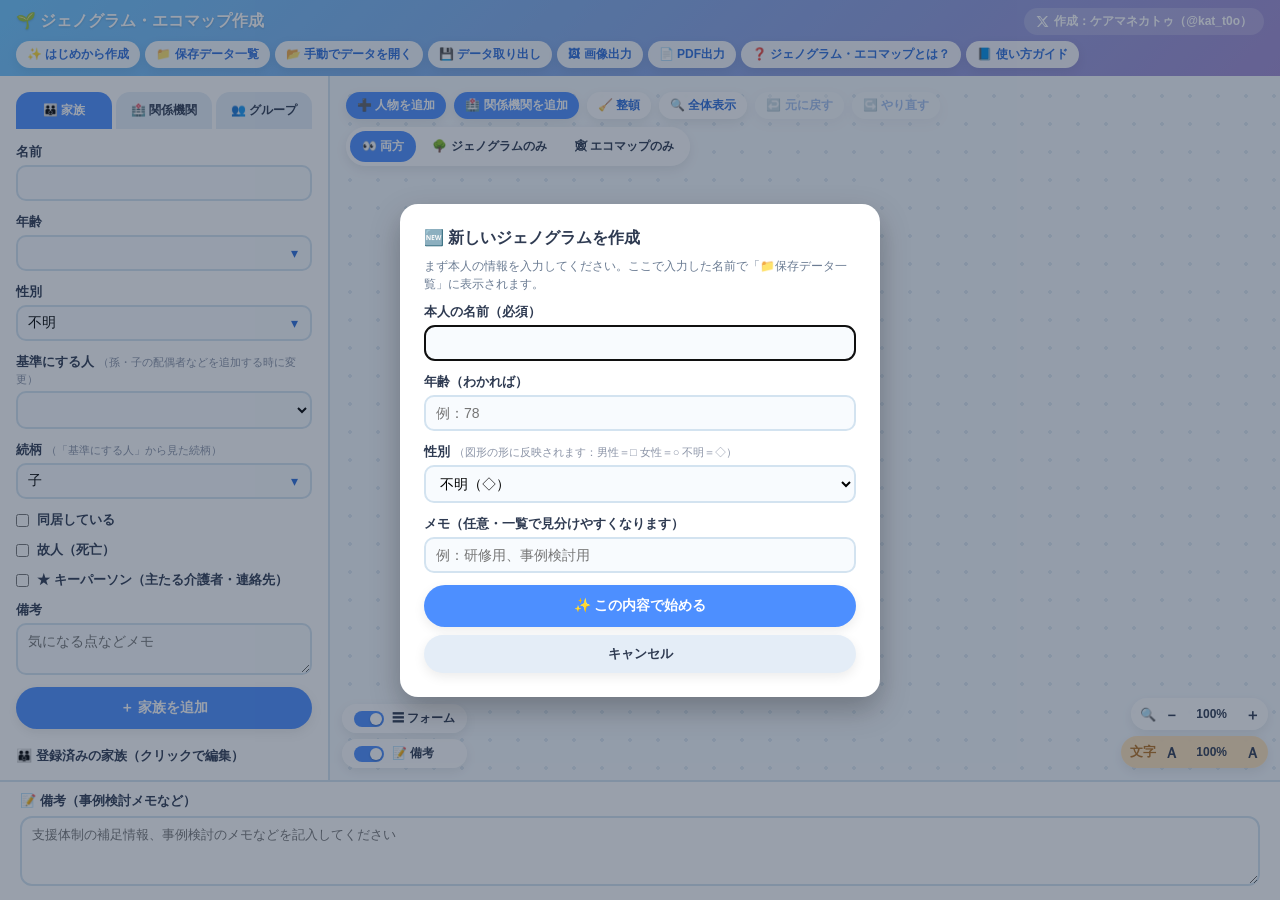
==== commit 56d18d57: "文字サイズの上限を200%に拡大、ズームコントロールとの見た目を差別化 ・上限を160%→200%に変更 ・ズーム側に🔍アイコンを追加、文字サイズ側は「文字」ラベル＋   小さいＡ/大きいＡのボタン＋" ====
--- a/genogram_standalone.html
+++ b/genogram_standalone.html
@@ -217,6 +217,27 @@
 .zoom-control .control-label {
   font-size: 13px;
   padding-left: 6px;
+}
+
+/* 文字サイズコントロールはズームと混同されやすいため、
+   キーパーソン表示等と同系のオレンジ系アクセントで見た目からも区別する */
+.font-size-control {
+  background: rgba(255, 226, 183, 0.95);
+}
+
+.font-size-control .control-label {
+  font-weight: bold;
+  color: #b5701f;
+}
+
+/* －／＋ボタン自体の文字を小さいＡ・大きいＡにして、
+   「文字が小さくなる／大きくなる」ことを一目で伝える */
+.font-size-btn-small {
+  font-size: 11px;
+}
+
+.font-size-btn-large {
+  font-size: 19px;
 }
 
 .zoom-btn,
@@ -1356,15 +1377,16 @@
 
     <div class="bottom-right-controls">
       <div class="zoom-control" title="表示全体の拡大縮小">
+        <span class="control-label">🔍</span>
         <button type="button" id="btn-zoom-out" class="zoom-btn" title="縮小します">－</button>
         <button type="button" id="btn-zoom-reset" class="zoom-percent" title="標準サイズ（100%）に戻します">100%</button>
         <button type="button" id="btn-zoom-in" class="zoom-btn" title="拡大します">＋</button>
       </div>
-      <div class="zoom-control" title="図形内の文字サイズ">
-        <span class="control-label">🔤</span>
-        <button type="button" id="btn-font-size-out" class="zoom-btn" title="文字を小さくします">－</button>
+      <div class="zoom-control font-size-control" title="名前・続柄などの文字サイズ">
+        <span class="control-label">文字</span>
+        <button type="button" id="btn-font-size-out" class="zoom-btn font-size-btn-small" title="文字を小さくします">Ａ</button>
         <button type="button" id="btn-font-size-reset" class="zoom-percent" title="文字サイズを標準（100%）に戻します">100%</button>
-        <button type="button" id="btn-font-size-in" class="zoom-btn" title="文字を大きくします">＋</button>
+        <button type="button" id="btn-font-size-in" class="zoom-btn font-size-btn-large" title="文字を大きくします">Ａ</button>
       </div>
     </div>
     <div class="canvas-overlay-toolbars">
@@ -2703,7 +2725,7 @@
   // 図形内テキスト（名前・続柄など）の文字サイズ倍率。ユーザーがボタンで調整できる。
   let fontScale = 1;
   const MIN_FONT_SCALE = 0.7;
-  const MAX_FONT_SCALE = 1.6;
+  const MAX_FONT_SCALE = 2;
   let onFontScaleChange = null;
   // font-size属性に渡す値をfontScale倍して返す（元のpx値はそのままの見た目基準）
   function scaledFontSize(basePx) {
